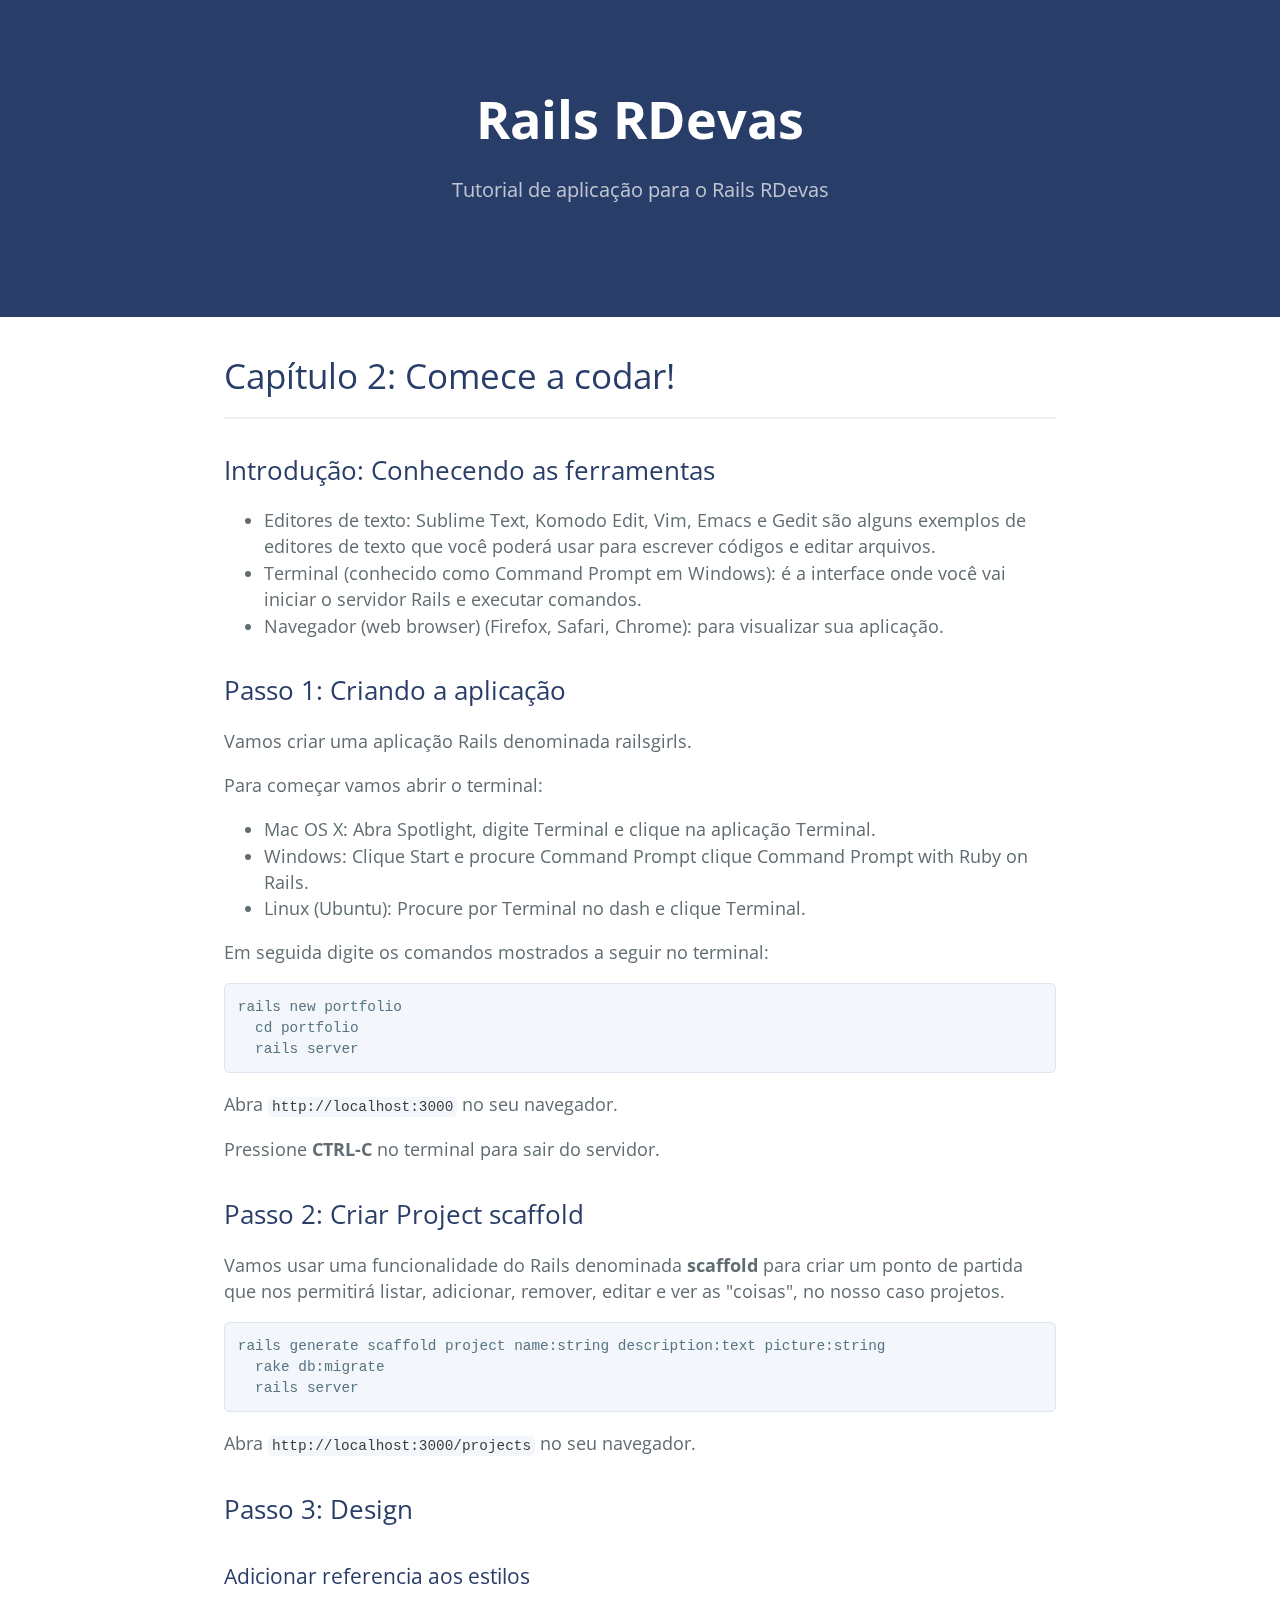
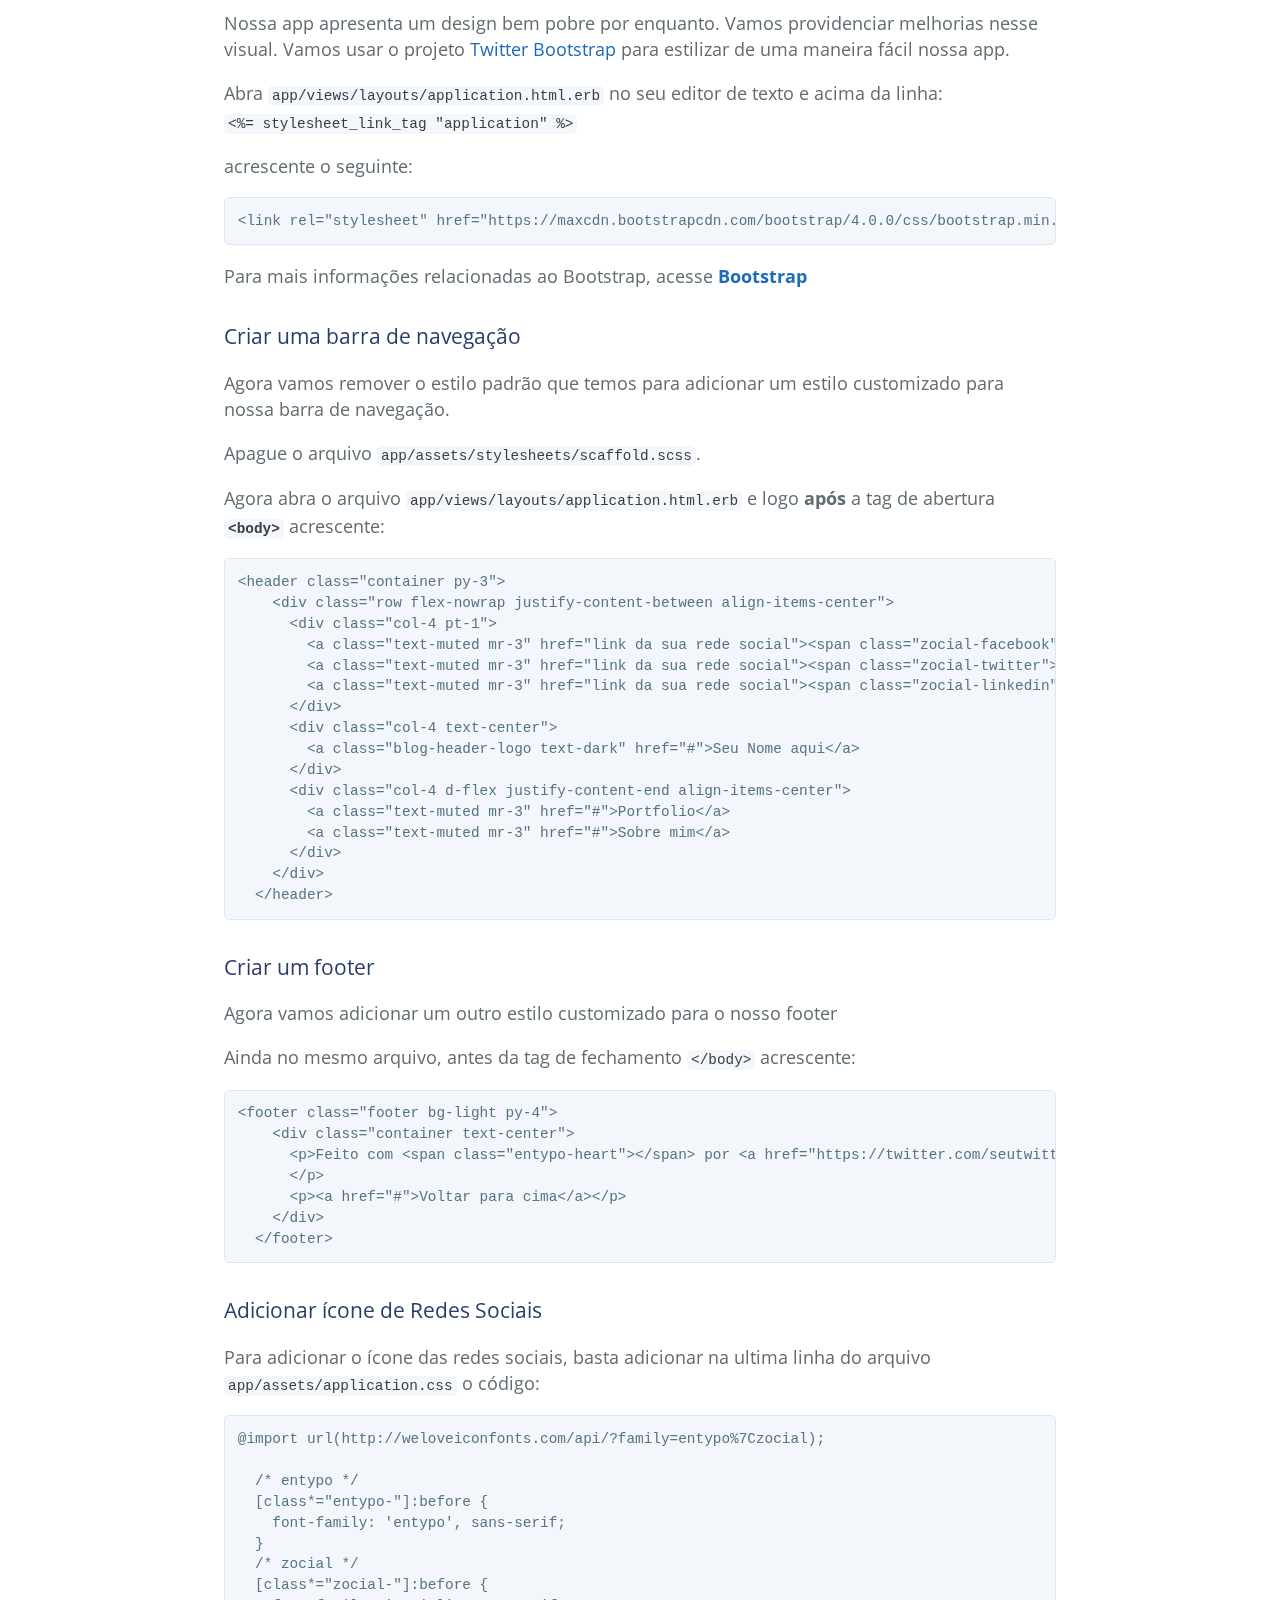
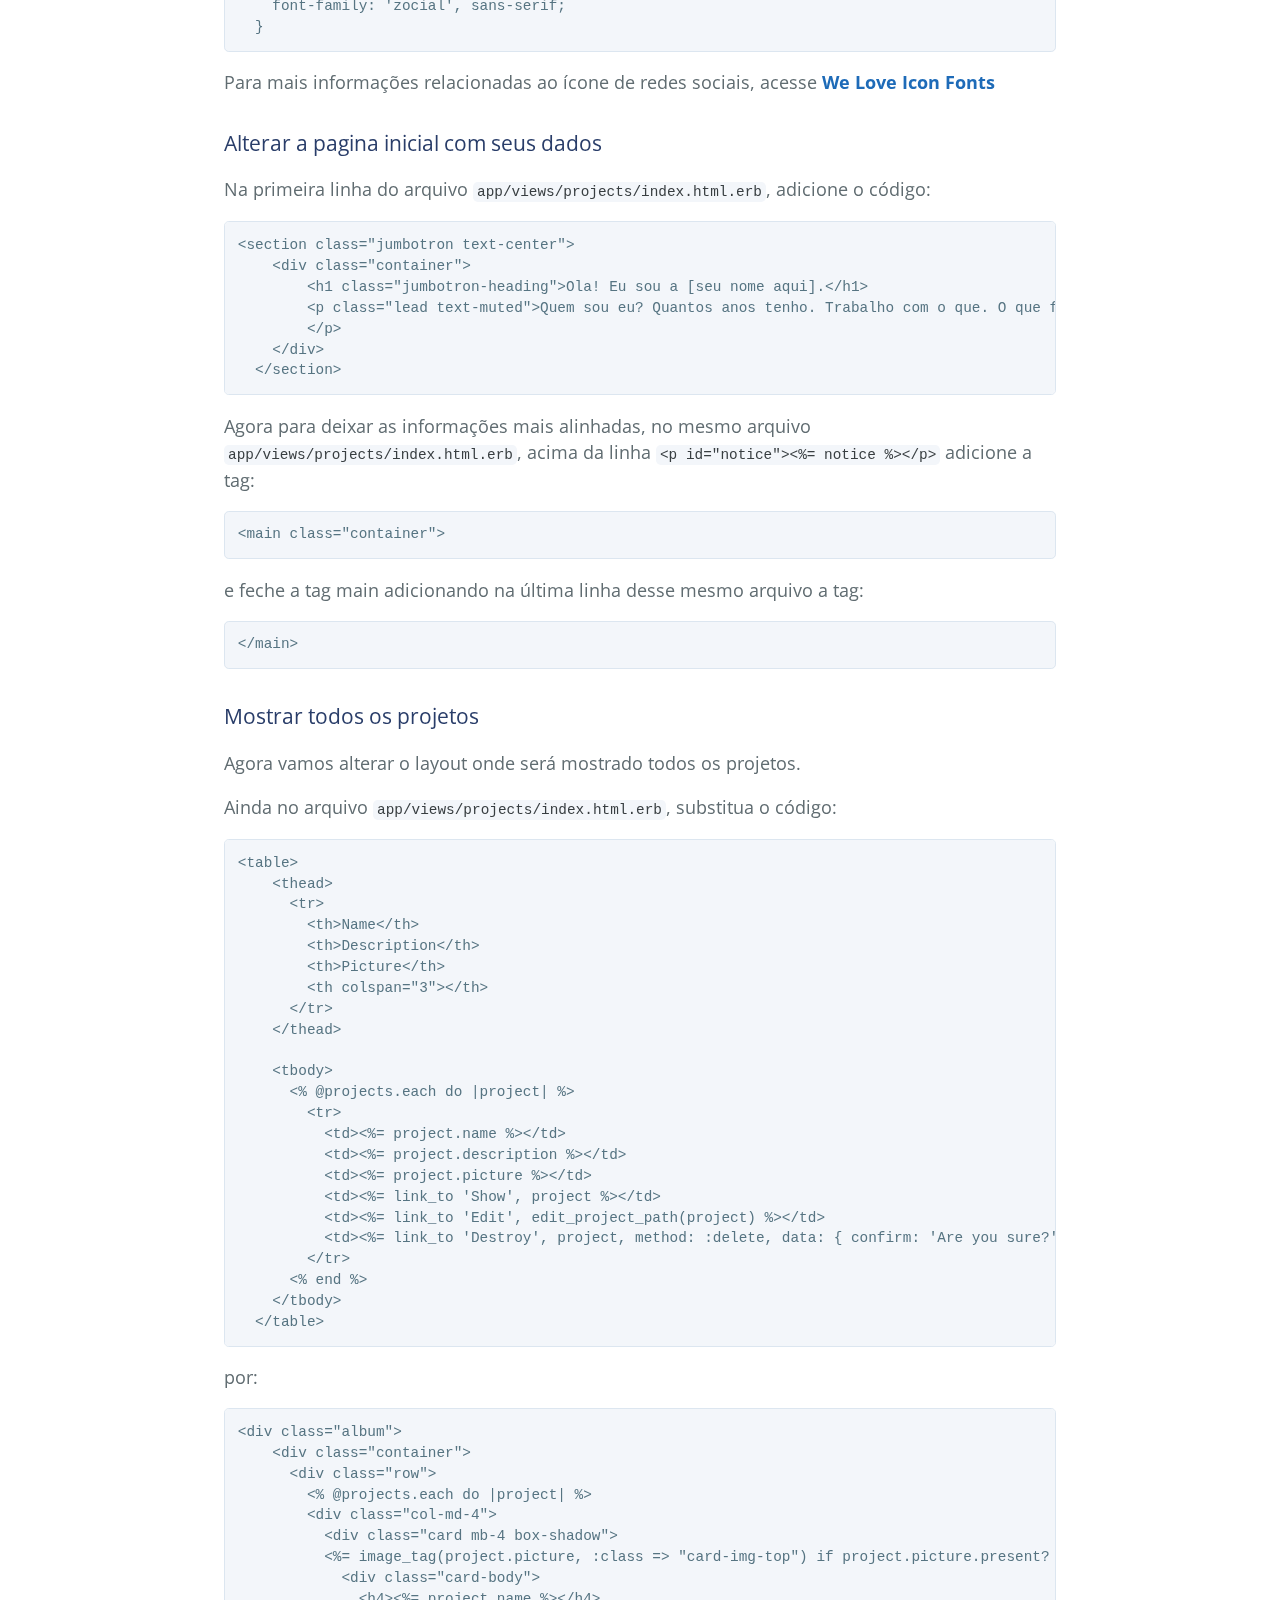
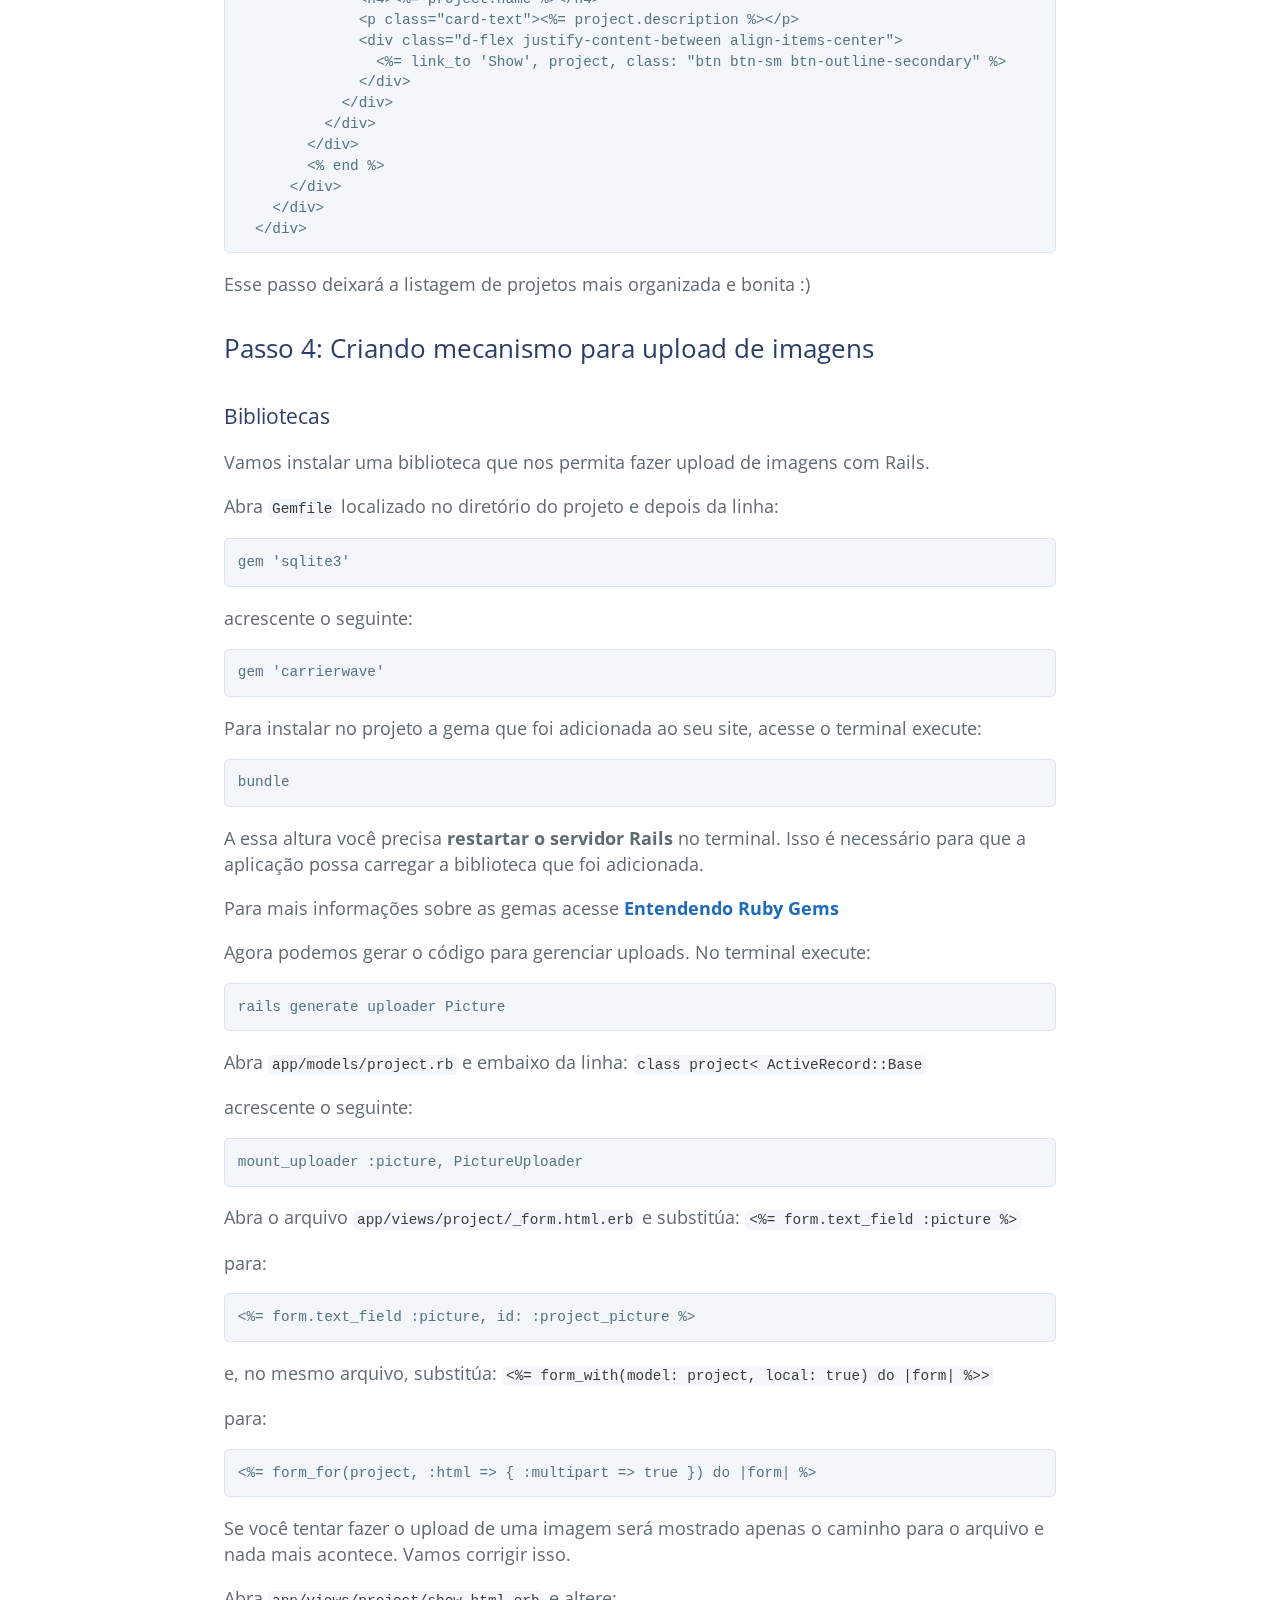
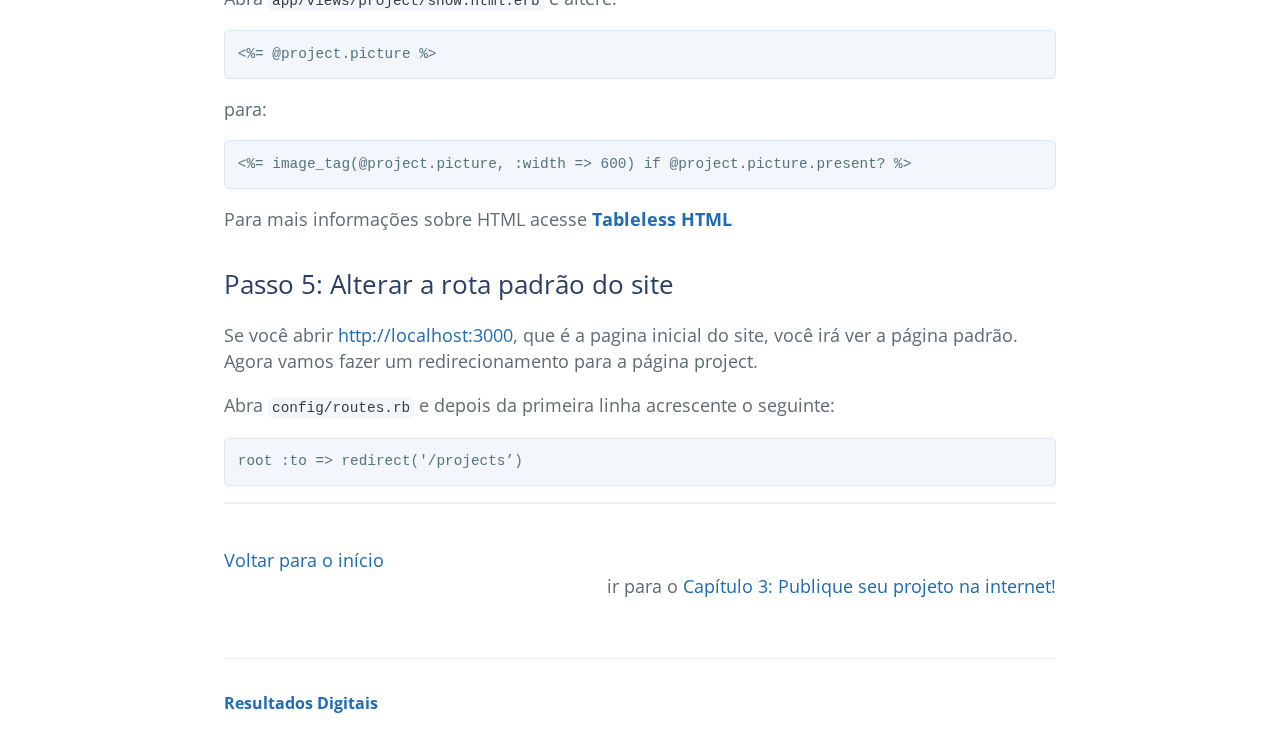
==== application.html @ bf31f8fc "Add go to initial page and links to next steps" ====
<!DOCTYPE html>
<html lang="en-us">
  <head>
    <meta charset="UTF-8">
    <title>Rails RDevas</title>
    <meta name="viewport" content="width=device-width, initial-scale=1">
    <link rel="stylesheet" type="text/css" href="stylesheets/normalize.css" media="screen">
    <link href='https://fonts.googleapis.com/css?family=Open+Sans:400,700' rel='stylesheet' type='text/css'>
    <link rel="stylesheet" type="text/css" href="stylesheets/stylesheet.css" media="screen">
    <link rel="stylesheet" type="text/css" href="stylesheets/github-light.css" media="screen">
  </head>
  <body>
    <section class="page-header">
      <h1 class="project-name">Rails RDevas</h1>
      <h2 class="project-tagline">Tutorial de aplicação para o Rails RDevas</h2>
    </section>

    <section class="main-content">
      <h1>
        <a id="desenvolva-a-sua-primeira-aplicação-rails" class="anchor" href="#desenvolva-a-sua-primeira-aplica%C3%A7%C3%A3o-rails" aria-hidden="true">
          <span aria-hidden="true" class="octicon octicon-link"></span>
        </a>Capítulo 2: Comece a codar!
      </h1>

      <hr>

      <h2>
        <a id="introdução-conhecendo-as-ferramentas" class="anchor" href="#introdu%C3%A7%C3%A3o-conhecendo-as-ferramentas" aria-hidden="true"><span aria-hidden="true" class="octicon octicon-link"></span></a>Introdução: Conhecendo as ferramentas
      </h2>

      <ul>
        <li>Editores de texto: Sublime Text, Komodo Edit, Vim, Emacs e Gedit são alguns exemplos de editores de texto que você poderá usar para escrever códigos e editar arquivos.</li>
        <li>Terminal (conhecido como Command Prompt em Windows): é a interface onde você vai iniciar o servidor Rails e executar comandos.</li>
        <li>Navegador (web browser) (Firefox, Safari, Chrome): para visualizar sua aplicação.</li>
      </ul>

      <h2>
        <a id="passo-1-criando-a-aplicação" class="anchor" href="#passo-1-criando-a-aplica%C3%A7%C3%A3o" aria-hidden="true"><span aria-hidden="true" class="octicon octicon-link"></span></a>Passo 1: Criando a aplicação
      </h2>

      <p>Vamos criar uma aplicação Rails denominada railsgirls.</p>

      <p>Para começar vamos abrir o terminal:</p>

      <ul>
        <li>Mac OS X: Abra Spotlight, digite Terminal e clique na aplicação Terminal.</li>
        <li>Windows: Clique Start e procure Command Prompt clique Command Prompt with Ruby on Rails.</li>
        <li>Linux (Ubuntu): Procure por Terminal no dash e clique Terminal.</li>
      </ul>

      <p>Em seguida digite os comandos mostrados a seguir no terminal:</p>

      <pre><code>rails new portfolio
  cd portfolio
  rails server</code></pre>

      <p>Abra <code>http://localhost:3000</code> no seu navegador.</p>

      <p>Pressione <strong>CTRL-C</strong> no terminal para sair do servidor.</p>

      <h2>
        <a id="passo-2-criar-project-scaffold" class="anchor" href="#passo-2-criar-project-scaffold" aria-hidden="true"><span aria-hidden="true" class="octicon octicon-link"></span></a>Passo 2: Criar Project scaffold
      </h2>

      <p>
        Vamos usar uma funcionalidade do Rails denominada <strong>scaffold</strong> para criar um ponto
        de partida que nos permitirá listar, adicionar, remover, editar e ver as "coisas", no nosso caso projetos.
      </p>

      <pre><code>rails generate scaffold project name:string description:text picture:string
  rake db:migrate
  rails server</code></pre>

      <p>Abra <code>http://localhost:3000/projects</code> no seu navegador.</p>

      <h2>
        <a id="passo-3-design" class="anchor" href="#passo-3-design" aria-hidden="true">
          <span aria-hidden="true" class="octicon octicon-link"></span>
        </a>Passo 3: Design
      </h2>
      <h3>Adicionar referencia aos estilos</h3>

      <p>Nossa app apresenta um design bem pobre por enquanto.
        Vamos providenciar melhorias nesse visual.
        Vamos usar o projeto <a href="http://getbootstrap.com/">Twitter Bootstrap</a>
        para estilizar de uma maneira fácil nossa app.
      </p>

      <p>
        Abra <code>app/views/layouts/application.html.erb</code> no seu editor de texto e acima da linha:<br>
        <code>&lt;%= stylesheet_link_tag "application" %&gt;</code>
      </p>

      <p>acrescente o seguinte:</p>
      <pre><code>&lt;link rel="stylesheet" href="https://maxcdn.bootstrapcdn.com/bootstrap/4.0.0/css/bootstrap.min.css" integrity="sha384-Gn5384xqQ1aoWXA+058RXPxPg6fy4IWvTNh0E263XmFcJlSAwiGgFAW/dAiS6JXm" crossorigin="anonymous"&gt;</code></pre>
      <p>Para mais informações relacionadas ao Bootstrap, acesse <strong><a href="https://getbootstrap.com/">Bootstrap</a></strong></p>

      <h3>Criar uma barra de navegação</h3>
      <p>Agora vamos remover o estilo padrão que temos para adicionar um estilo customizado para nossa barra de navegação.</p>
      <p>Apague o arquivo <code>app/assets/stylesheets/scaffold.scss</code>.</p>

      <p>
        Agora abra o arquivo <code>app/views/layouts/application.html.erb</code> e logo <strong>após</strong> a tag de abertura <strong><code>&lt;body&gt;</code></strong> acrescente:
      </p>

      <pre><code>&lt;header class="container py-3"&gt;
    &lt;div class="row flex-nowrap justify-content-between align-items-center"&gt;
      &lt;div class="col-4 pt-1"&gt;
        &lt;a class="text-muted mr-3" href="link da sua rede social"&gt;&lt;span class="zocial-facebook"&gt;&lt;/span&gt;&lt;/a&gt;
        &lt;a class="text-muted mr-3" href="link da sua rede social"&gt;&lt;span class="zocial-twitter"&gt;&lt;/span&gt;&lt;/a&gt;
        &lt;a class="text-muted mr-3" href="link da sua rede social"&gt;&lt;span class="zocial-linkedin"&gt;&lt;/span&gt;&lt;/a&gt;
      &lt;/div&gt;
      &lt;div class="col-4 text-center"&gt;
        &lt;a class="blog-header-logo text-dark" href="#"&gt;Seu Nome aqui&lt;/a&gt;
      &lt;/div&gt;
      &lt;div class="col-4 d-flex justify-content-end align-items-center"&gt;
        &lt;a class="text-muted mr-3" href="#"&gt;Portfolio&lt;/a&gt;
        &lt;a class="text-muted mr-3" href="#"&gt;Sobre mim&lt;/a&gt;
      &lt;/div&gt;
    &lt;/div&gt;
  &lt;/header&gt;</code></pre>

      <h3>Criar um footer</h3>
      <p>Agora vamos adicionar um outro estilo customizado para o nosso footer</p>
      <p>Ainda no mesmo arquivo, antes da tag de fechamento <code>&lt;/body&gt;</code> acrescente:</p>

      <pre><code>&lt;footer class="footer bg-light py-4"&gt;
    &lt;div class="container text-center"&gt;
      &lt;p&gt;Feito com &lt;span class="entypo-heart"&gt;&lt;/span&gt; por &lt;a href="https://twitter.com/seutwitteraqui"&gt;Seu nome aqui&lt;/a&gt;.
      &lt;/p&gt;
      &lt;p&gt;&lt;a href="#"&gt;Voltar para cima&lt;/a&gt;&lt;/p&gt;
    &lt;/div&gt;
  &lt;/footer&gt;</code></pre>

      <h3>Adicionar ícone de Redes Sociais</h3>
      <p>
        Para adicionar o ícone das redes sociais,
        basta adicionar na ultima linha do arquivo <code>app/assets/application.css</code> o código:
      </p>

      <pre><code>@import url(http://weloveiconfonts.com/api/?family=entypo%7Czocial);

  /* entypo */
  [class*="entypo-"]:before {
    font-family: 'entypo', sans-serif;
  }
  /* zocial */
  [class*="zocial-"]:before {
    font-family: 'zocial', sans-serif;
  }</code></pre>

      <p>Para mais informações relacionadas ao ícone de redes sociais, acesse <strong><a href="http://weloveiconfonts.com/">We Love Icon Fonts</a></strong></p>

      <h3>Alterar a pagina inicial com seus dados</h3>
      <p>Na primeira linha do arquivo <code>app/views/projects/index.html.erb</code>, adicione o código:</p>

      <pre><code>&lt;section class="jumbotron text-center"&gt;
    &lt;div class="container"&gt;
        &lt;h1 class="jumbotron-heading"&gt;Ola! Eu sou a [seu nome aqui].&lt;/h1&gt;
        &lt;p class="lead text-muted"&gt;Quem sou eu? Quantos anos tenho. Trabalho com o que. O que faço. Quais são os meus hobbies.
        &lt;/p&gt;
    &lt;/div&gt;
  &lt;/section&gt;</code></pre>

      <p>
        Agora para deixar as informações mais alinhadas, no mesmo arquivo <code>app/views/projects/index.html.erb</code>, acima da linha
        <code>&lt;p id="notice"&gt;&lt;%= notice %&gt;&lt;/p&gt;</code> adicione a tag:
      </p>

      <pre><code>&lt;main class="container"&gt;</code></pre>

      <p>e feche a tag main adicionando na última linha desse mesmo arquivo a tag:</p>

      <pre><code>&lt;/main&gt;</code></pre>

      <h3>Mostrar todos os projetos</h3>
      <p>Agora vamos alterar o layout onde será mostrado todos os projetos.</p>
      <p>Ainda no arquivo <code>app/views/projects/index.html.erb</code>, substitua o código:</p>
      <pre><code>&lt;table&gt;
    &lt;thead&gt;
      &lt;tr&gt;
        &lt;th&gt;Name&lt;/th&gt;
        &lt;th&gt;Description&lt;/th&gt;
        &lt;th&gt;Picture&lt;/th&gt;
        &lt;th colspan="3"&gt;&lt;/th&gt;
      &lt;/tr&gt;
    &lt;/thead&gt;

    &lt;tbody&gt;
      &lt;% @projects.each do |project| %&gt;
        &lt;tr&gt;
          &lt;td&gt;&lt;%= project.name %&gt;&lt;/td&gt;
          &lt;td&gt;&lt;%= project.description %&gt;&lt;/td&gt;
          &lt;td&gt;&lt;%= project.picture %&gt;&lt;/td&gt;
          &lt;td&gt;&lt;%= link_to 'Show', project %&gt;&lt;/td&gt;
          &lt;td&gt;&lt;%= link_to 'Edit', edit_project_path(project) %&gt;&lt;/td&gt;
          &lt;td&gt;&lt;%= link_to 'Destroy', project, method: :delete, data: { confirm: 'Are you sure?' } %&gt;&lt;/td&gt;
        &lt;/tr&gt;
      &lt;% end %&gt;
    &lt;/tbody&gt;
  &lt;/table&gt;</code></pre>

      <p>por:</p>
      <pre><code>&lt;div class="album"&gt;
    &lt;div class="container"&gt;
      &lt;div class="row"&gt;
        &lt;% @projects.each do |project| %&gt;
        &lt;div class="col-md-4"&gt;
          &lt;div class="card mb-4 box-shadow"&gt;
          &lt;%= image_tag(project.picture, :class =&gt; "card-img-top") if project.picture.present? %&gt;
            &lt;div class="card-body"&gt;
              &lt;h4&gt;&lt;%= project.name %&gt;&lt;/h4&gt;
              &lt;p class="card-text"&gt;&lt;%= project.description %&gt;&lt;/p&gt;
              &lt;div class="d-flex justify-content-between align-items-center"&gt;
                &lt;%= link_to 'Show', project, class: "btn btn-sm btn-outline-secondary" %&gt;
              &lt;/div&gt;
            &lt;/div&gt;
          &lt;/div&gt;
        &lt;/div&gt;
        &lt;% end %&gt;
      &lt;/div&gt;
    &lt;/div&gt;
  &lt;/div&gt;</code></pre>
      <p>
        Esse passo deixará a listagem de projetos mais organizada e bonita :)
      </p>

      <h2 id='step_4_adding_picture_uploads'>
        Passo 4: Criando mecanismo para upload de imagens
      </h2>
      <h3>Bibliotecas</h3>
      <p>
        Vamos instalar uma biblioteca que nos permita fazer upload de imagens com Rails.
      </p>
      <p>
        Abra <code>Gemfile</code> localizado no diretório do projeto e depois da linha:
      </p>

      <pre><code>gem &#39;sqlite3&#39;</code></pre>

      <p>acrescente o seguinte:</p>
      <pre><code>gem &#39;carrierwave&#39;</code></pre>

      <p>Para instalar no projeto a gema que foi adicionada ao seu site, acesse o terminal execute:</p>
      <pre><code>bundle</code></pre>


      <p>A essa altura você precisa <strong>restartar o servidor Rails</strong> no terminal. Isso é necessário para que a aplicação possa carregar a biblioteca que foi adicionada.</p>

      <p>
        Para mais informações sobre as gemas acesse <strong><a href="http://www.akitaonrails.com/2009/2/2/entendendo-rubygems">Entendendo Ruby Gems</a></strong>
      </p>

      <p>Agora podemos gerar o código para gerenciar uploads. No terminal execute:</p>
      <pre><code>rails generate uploader Picture</code></pre>

      <p>Abra <code>app/models/project.rb</code> e embaixo da linha:
        <code>class project&lt; ActiveRecord::Base</code>
      </p>

      <p>acrescente o seguinte:</p>

      <pre><code>mount_uploader :picture, PictureUploader</code></pre>

      <p>Abra o arquivo <code>app/views/project/_form.html.erb</code> e substitúa: <code>&lt;%= form.text_field :picture %&gt;</code>
      </p>

      <p>para:</p>
      <pre><code>&lt;%= form.text_field :picture, id: :project_picture %&gt;</code></pre>

      <p>e, no mesmo arquivo, substitúa: <code>&lt;%= form_with(model: project, local: true) do |form| %&gt;></code></pre>
      </p>

      <p>para:</p>
      <pre><code>&lt;%= form_for(project, :html => { :multipart => true }) do |form| %&gt;</code></pre>

      <p>Se você tentar fazer o upload de uma imagem será mostrado  apenas o caminho para o arquivo e nada mais acontece. Vamos corrigir isso.</p>

      <p>Abra <code>app/views/project/show.html.erb</code> e altere:</p>
      <pre><code>&lt;%= @project.picture %&gt;</code></pre>

      <p>para:</p>
      <pre><code>&lt;%= image_tag(@project.picture, :width =&gt; 600) if @project.picture.present? %&gt;</code></pre>

      <p>Para mais informações sobre HTML acesse <strong><a href="http://tableless.github.io/iniciantes/manual/html/">Tableless HTML</a></strong></p>

      <h2 id='step_5_finetune_the_routes'>Passo 5: Alterar a rota padrão do site</h2>

      <p>Se você abrir <a href="http://localhost:3000">http://localhost:3000</a>, que é a pagina inicial do site, você irá ver a página padrão. Agora vamos fazer um redirecionamento para a página project.</p>

      <p>Abra <code>config/routes.rb</code> e depois da primeira linha acrescente o seguinte:</p>
      <pre><code>root :to =&gt; redirect('/projects’)</code></pre>

      <hr>
      <br>
      <div><a href="index.html">Voltar para o início</a></div>
      <div class="navigation">ir para o <a href="publish.html">Capítulo 3: Publique seu projeto na internet!</a></div>
      <br>

      <footer class="site-footer">
        <span class="site-footer-owner"><a href="https://resultadosdigitais.com.br">Resultados Digitais</a></span>
      </footer>

    </section>
  </body>
</html>
---- stylesheets/stylesheet.css ----
* {
  box-sizing: border-box; }

body {
  padding: 0;
  margin: 0;
  font-family: "Open Sans", "Helvetica Neue", Helvetica, Arial, sans-serif;
  font-size: 16px;
  line-height: 1.5;
  color: #606c71; }

a {
  color: #1e6bb8;
  text-decoration: none; }
  a:hover {
    text-decoration: underline; opacity: 0.5}

h1 a, h2 a, h3 a , h4 a {
  color: #293d69;
  text-decoration: underline;
}
.btn {
  display: inline-block;
  margin-bottom: 1rem;
  color: rgba(255, 255, 255, 0.7);
  background-color: rgba(255, 255, 255, 0.08);
  border-color: rgba(255, 255, 255, 0.2);
  border-style: solid;
  border-width: 1px;
  border-radius: 0.3rem;
  transition: color 0.2s, background-color 0.2s, border-color 0.2s; }
  .btn + .btn {
    margin-left: 1rem; }

.btn:hover {
  color: rgba(255, 255, 255, 0.8);
  text-decoration: none;
  background-color: rgba(255, 255, 255, 0.2);
  border-color: rgba(255, 255, 255, 0.3); }

@media screen and (min-width: 64em) {
  .btn {
    padding: 0.75rem 1rem; } }

@media screen and (min-width: 42em) and (max-width: 64em) {
  .btn {
    padding: 0.6rem 0.9rem;
    font-size: 0.9rem; } }

@media screen and (max-width: 42em) {
  .btn {
    display: block;
    width: 100%;
    padding: 0.75rem;
    font-size: 0.9rem; }
    .btn + .btn {
      margin-top: 1rem;
      margin-left: 0; } }

.page-header {
  color: #fff;
  text-align: center;
  background-color: #293d69; }

@media screen and (min-width: 64em) {
  .page-header {
    padding: 5rem 6rem; } }

@media screen and (min-width: 42em) and (max-width: 64em) {
  .page-header {
    padding: 3rem 4rem; } }

@media screen and (max-width: 42em) {
  .page-header {
    padding: 2rem 1rem; } }

.project-name {
  margin-top: 0;
  margin-bottom: 0.1rem; }

@media screen and (min-width: 64em) {
  .project-name {
    font-size: 3.25rem; } }

@media screen and (min-width: 42em) and (max-width: 64em) {
  .project-name {
    font-size: 2.25rem; } }

@media screen and (max-width: 42em) {
  .project-name {
    font-size: 1.75rem; } }

.project-tagline {
  margin-bottom: 2rem;
  font-weight: normal;
  opacity: 0.7; }

.project-tagline a {
  color: white;}

@media screen and (min-width: 64em) {
  .project-tagline {
    font-size: 1.25rem; } }

@media screen and (min-width: 42em) and (max-width: 64em) {
  .project-tagline {
    font-size: 1.15rem; } }

@media screen and (max-width: 42em) {
  .project-tagline {
    font-size: 1rem; } }

.main-content :first-child {
  margin-top: 0; }
.main-content img {
  max-width: 100%; }
.main-content h1, .main-content h2, .main-content h3, .main-content h4, .main-content h5, .main-content h6 {
  margin-top: 2rem;
  margin-bottom: 1rem;
  font-weight: normal;
  color: #293d69
    ; }
.main-content p {
  margin-bottom: 1em; }
.main-content code {
  padding: 2px 4px;
  font-family: Consolas, "Liberation Mono", Menlo, Courier, monospace;
  font-size: 0.9rem;
  color: #383e41;
  background-color: #f3f6fa;
  border-radius: 0.3rem; }
.main-content pre {
  padding: 0.8rem;
  margin-top: 0;
  margin-bottom: 1rem;
  font: 1rem Consolas, "Liberation Mono", Menlo, Courier, monospace;
  color: #567482;
  word-wrap: normal;
  background-color: #f3f6fa;
  border: solid 1px #dce6f0;
  border-radius: 0.3rem; }
  .main-content pre > code {
    padding: 0;
    margin: 0;
    font-size: 0.9rem;
    color: #567482;
    word-break: normal;
    white-space: pre;
    background: transparent;
    border: 0; }
.main-content .highlight {
  margin-bottom: 1rem; }
  .main-content .highlight pre {
    margin-bottom: 0;
    word-break: normal; }
.main-content .highlight pre, .main-content pre {
  padding: 0.8rem;
  overflow: auto;
  font-size: 0.9rem;
  line-height: 1.45;
  border-radius: 0.3rem; }
.main-content pre code, .main-content pre tt {
  display: inline;
  max-width: initial;
  padding: 0;
  margin: 0;
  overflow: initial;
  line-height: inherit;
  word-wrap: normal;
  background-color: transparent;
  border: 0; }
  .main-content pre code:before, .main-content pre code:after, .main-content pre tt:before, .main-content pre tt:after {
    content: normal; }
.main-content ul, .main-content ol {
  margin-top: 0; }
.main-content blockquote {
  padding: 0 1rem;
  margin-left: 0;
  color: #819198;
  border-left: 0.3rem solid #dce6f0; }
  .main-content blockquote > :first-child {
    margin-top: 0; }
  .main-content blockquote > :last-child {
    margin-bottom: 0; }
.main-content table {
  display: block;
  width: 100%;
  overflow: auto;
  word-break: normal;
  word-break: keep-all; }
  .main-content table th {
    font-weight: bold; }
  .main-content table th, .main-content table td {
    padding: 0.5rem 1rem;
    border: 1px solid #e9ebec; }
.main-content dl {
  padding: 0; }
  .main-content dl dt {
    padding: 0;
    margin-top: 1rem;
    font-size: 1rem;
    font-weight: bold; }
  .main-content dl dd {
    padding: 0;
    margin-bottom: 1rem; margin-left: 0; }
.main-content hr {
  height: 2px;
  padding: 0;
  margin: 1rem 0;
  background-color: #eff0f1;
  border: 0; }

@media screen and (min-width: 64em) {
  .main-content {
    max-width: 64rem;
    padding: 2rem 6rem;
    margin: 0 auto;
    font-size: 1.1rem; } }

@media screen and (min-width: 42em) and (max-width: 64em) {
  .main-content {
    padding: 2rem 4rem;
    font-size: 1.1rem; } }

@media screen and (max-width: 42em) {
  .main-content {
    padding: 2rem 1rem;
    font-size: 1rem; } }

.site-footer {
  padding-top: 2rem;
  margin-top: 2rem;
  border-top: solid 1px #eff0f1; }

.site-footer-owner {
  display: block;
  font-weight: bold; }

.site-footer-credits {
  color: #819198; }

@media screen and (min-width: 64em) {
  .site-footer {
    font-size: 1rem; } }

@media screen and (min-width: 42em) and (max-width: 64em) {
  .site-footer {
    font-size: 1rem; } }

@media screen and (max-width: 42em) {
  .site-footer {
    font-size: 0.9rem; } }


.navigation {
  text-align: right;
}
---- stylesheets/github-light.css ----
/*
The MIT License (MIT)

Copyright (c) 2016 GitHub, Inc.

Permission is hereby granted, free of charge, to any person obtaining a copy
of this software and associated documentation files (the "Software"), to deal
in the Software without restriction, including without limitation the rights
to use, copy, modify, merge, publish, distribute, sublicense, and/or sell
copies of the Software, and to permit persons to whom the Software is
furnished to do so, subject to the following conditions:

The above copyright notice and this permission notice shall be included in all
copies or substantial portions of the Software.

THE SOFTWARE IS PROVIDED "AS IS", WITHOUT WARRANTY OF ANY KIND, EXPRESS OR
IMPLIED, INCLUDING BUT NOT LIMITED TO THE WARRANTIES OF MERCHANTABILITY,
FITNESS FOR A PARTICULAR PURPOSE AND NONINFRINGEMENT. IN NO EVENT SHALL THE
AUTHORS OR COPYRIGHT HOLDERS BE LIABLE FOR ANY CLAIM, DAMAGES OR OTHER
LIABILITY, WHETHER IN AN ACTION OF CONTRACT, TORT OR OTHERWISE, ARISING FROM,
OUT OF OR IN CONNECTION WITH THE SOFTWARE OR THE USE OR OTHER DEALINGS IN THE
SOFTWARE.

*/

.pl-c /* comment */ {
  color: #969896;
}

.pl-c1 /* constant, variable.other.constant, support, meta.property-name, support.constant, support.variable, meta.module-reference, markup.raw, meta.diff.header */,
.pl-s .pl-v /* string variable */ {
  color: #0086b3;
}

.pl-e /* entity */,
.pl-en /* entity.name */ {
  color: #795da3;
}

.pl-smi /* variable.parameter.function, storage.modifier.package, storage.modifier.import, storage.type.java, variable.other */,
.pl-s .pl-s1 /* string source */ {
  color: #333;
}

.pl-ent /* entity.name.tag */ {
  color: #63a35c;
}

.pl-k /* keyword, storage, storage.type */ {
  color: #a71d5d;
}

.pl-s /* string */,
.pl-pds /* punctuation.definition.string, string.regexp.character-class */,
.pl-s .pl-pse .pl-s1 /* string punctuation.section.embedded source */,
.pl-sr /* string.regexp */,
.pl-sr .pl-cce /* string.regexp constant.character.escape */,
.pl-sr .pl-sre /* string.regexp source.ruby.embedded */,
.pl-sr .pl-sra /* string.regexp string.regexp.arbitrary-repitition */ {
  color: #183691;
}

.pl-v /* variable */ {
  color: #ed6a43;
}

.pl-id /* invalid.deprecated */ {
  color: #b52a1d;
}

.pl-ii /* invalid.illegal */ {
  color: #f8f8f8;
  background-color: #b52a1d;
}

.pl-sr .pl-cce /* string.regexp constant.character.escape */ {
  font-weight: bold;
  color: #63a35c;
}

.pl-ml /* markup.list */ {
  color: #693a17;
}

.pl-mh /* markup.heading */,
.pl-mh .pl-en /* markup.heading entity.name */,
.pl-ms /* meta.separator */ {
  font-weight: bold;
  color: #1d3e81;
}

.pl-mq /* markup.quote */ {
  color: #008080;
}

.pl-mi /* markup.italic */ {
  font-style: italic;
  color: #333;
}

.pl-mb /* markup.bold */ {
  font-weight: bold;
  color: #333;
}

.pl-md /* markup.deleted, meta.diff.header.from-file */ {
  color: #bd2c00;
  background-color: #ffecec;
}

.pl-mi1 /* markup.inserted, meta.diff.header.to-file */ {
  color: #55a532;
  background-color: #eaffea;
}

.pl-mdr /* meta.diff.range */ {
  font-weight: bold;
  color: #795da3;
}

.pl-mo /* meta.output */ {
  color: #1d3e81;
}
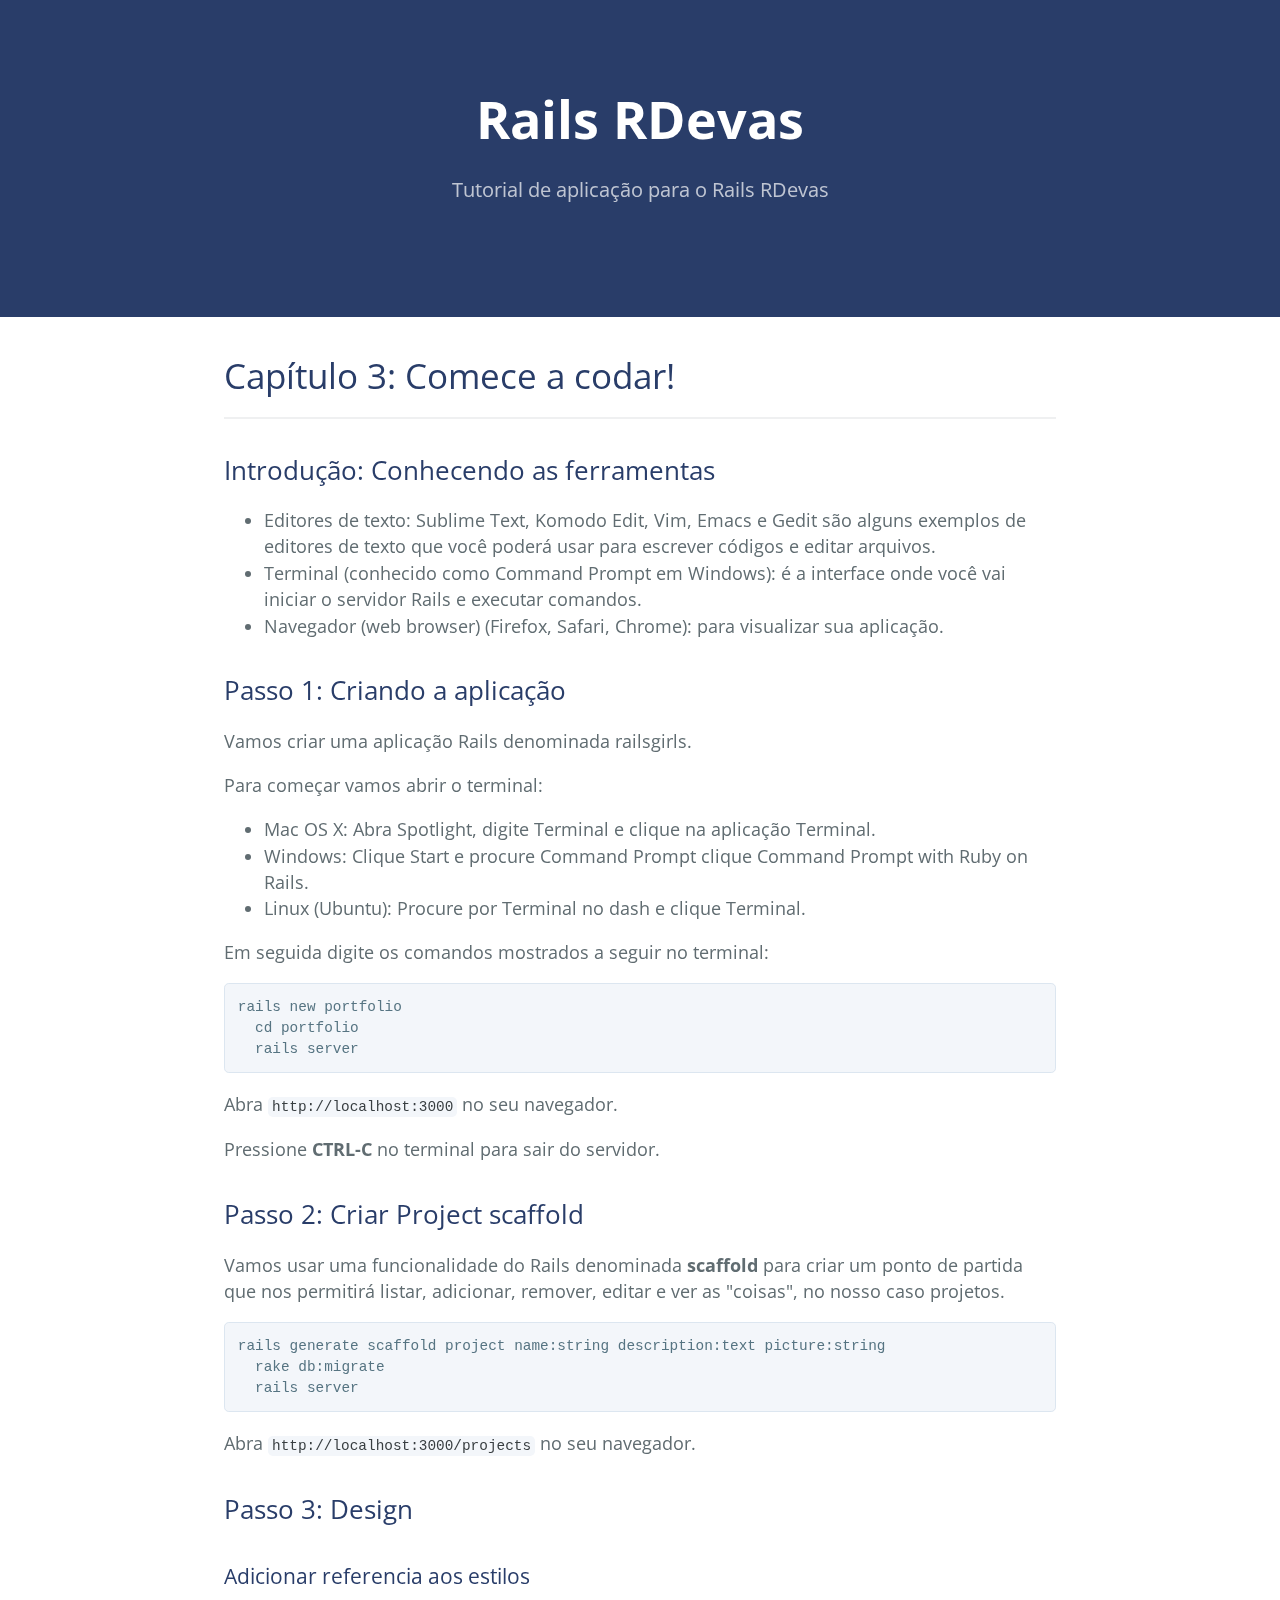
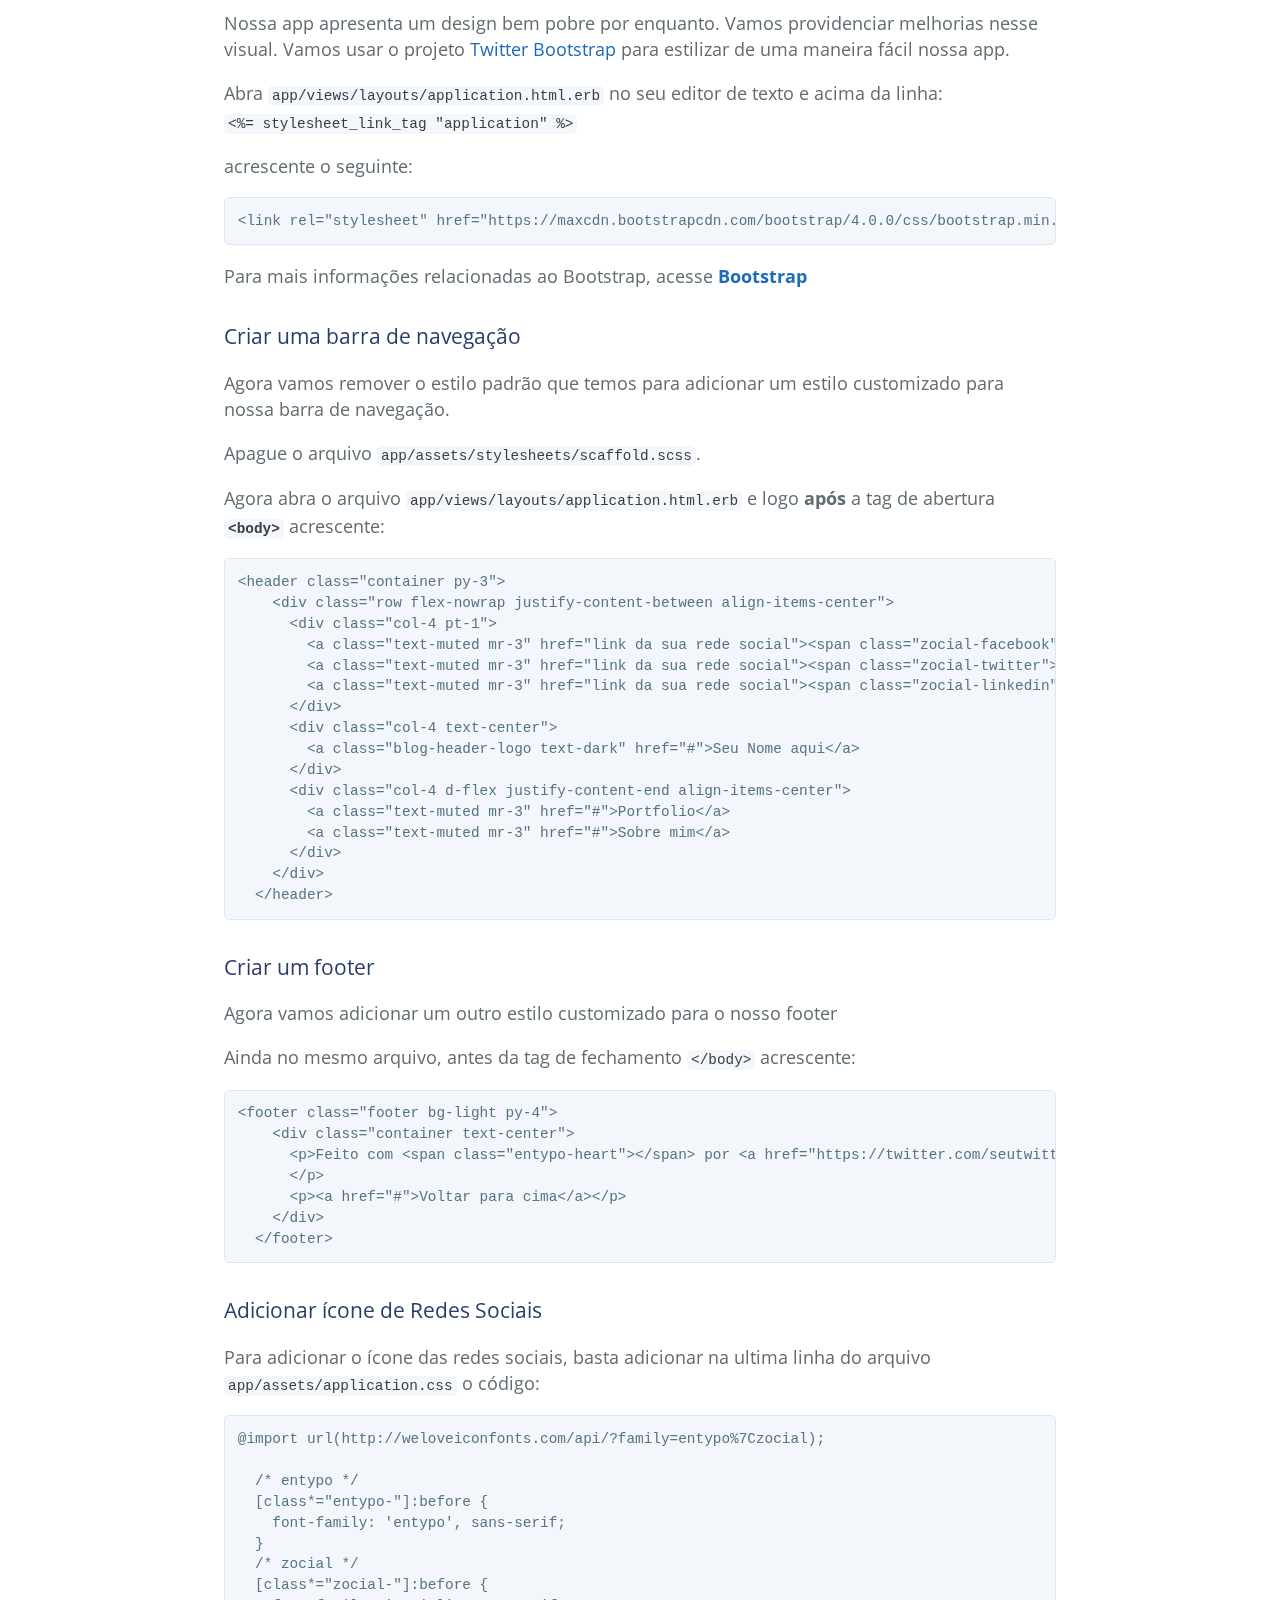
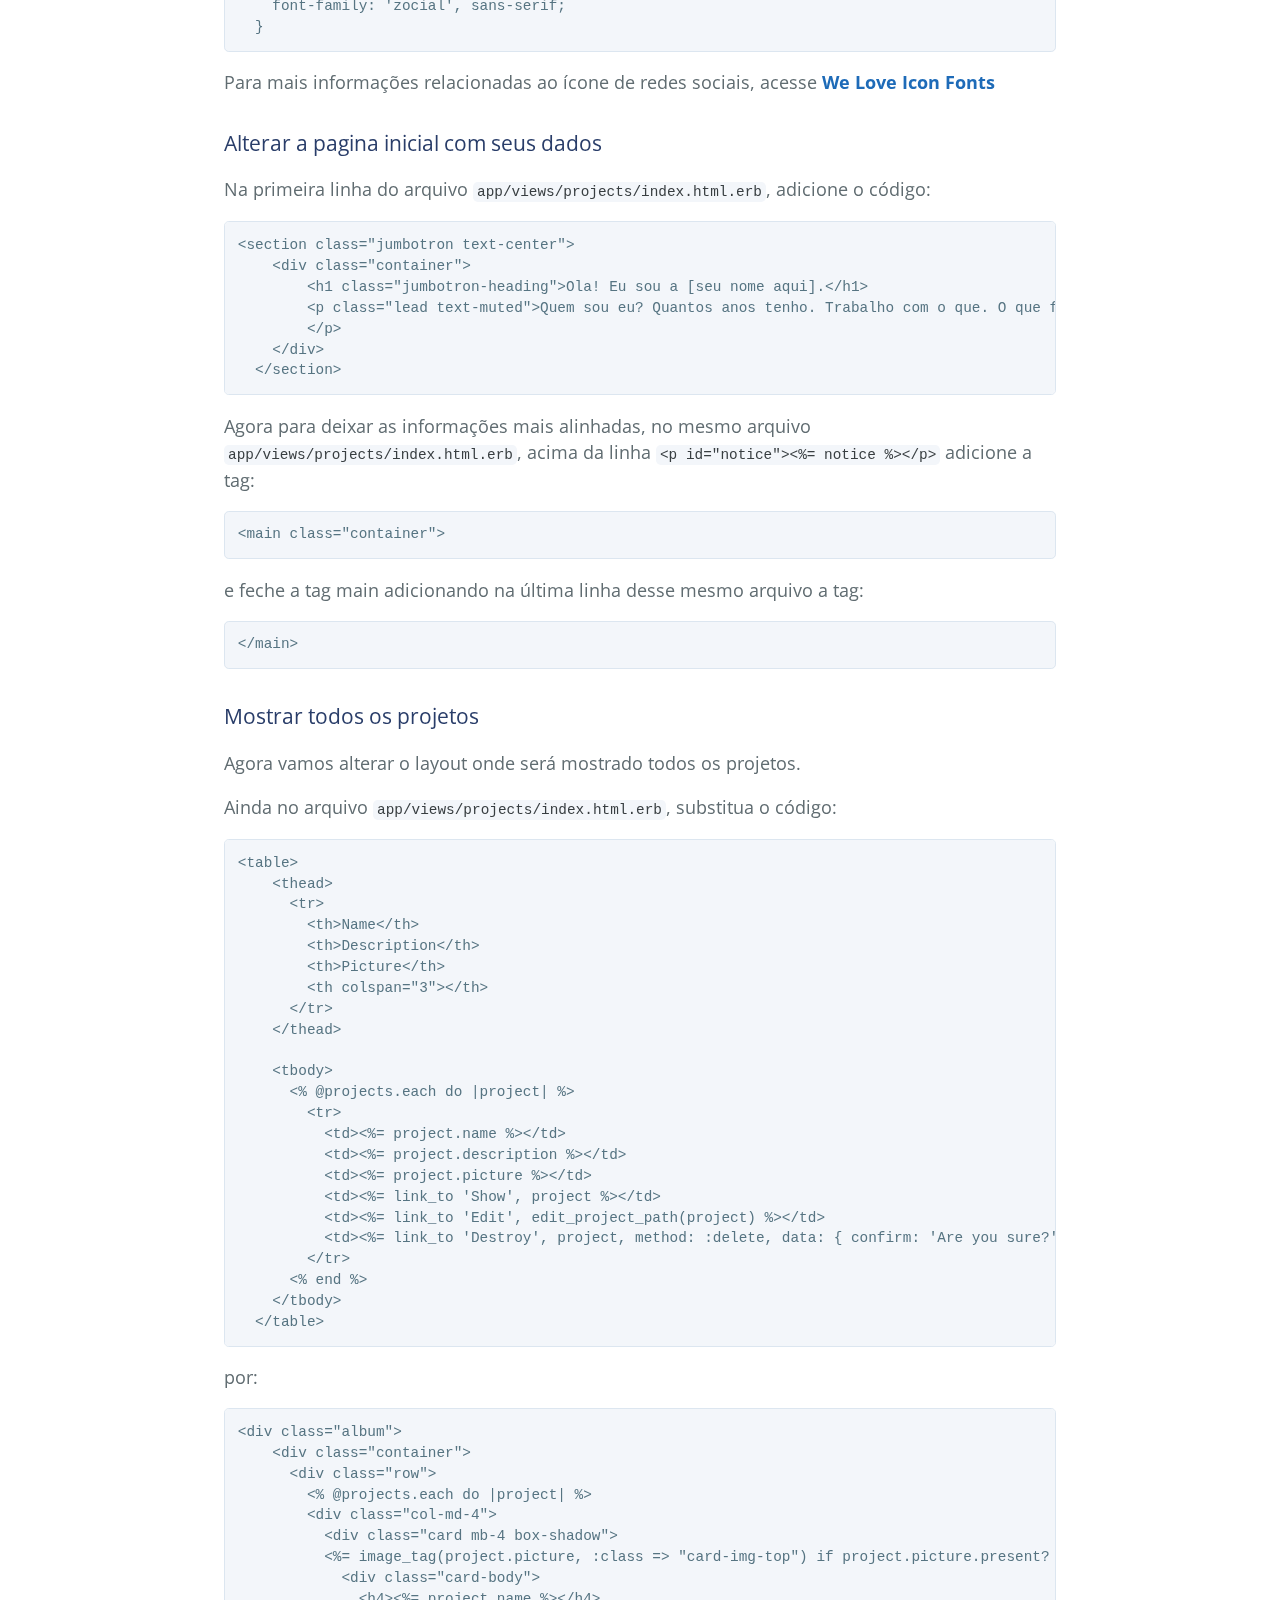
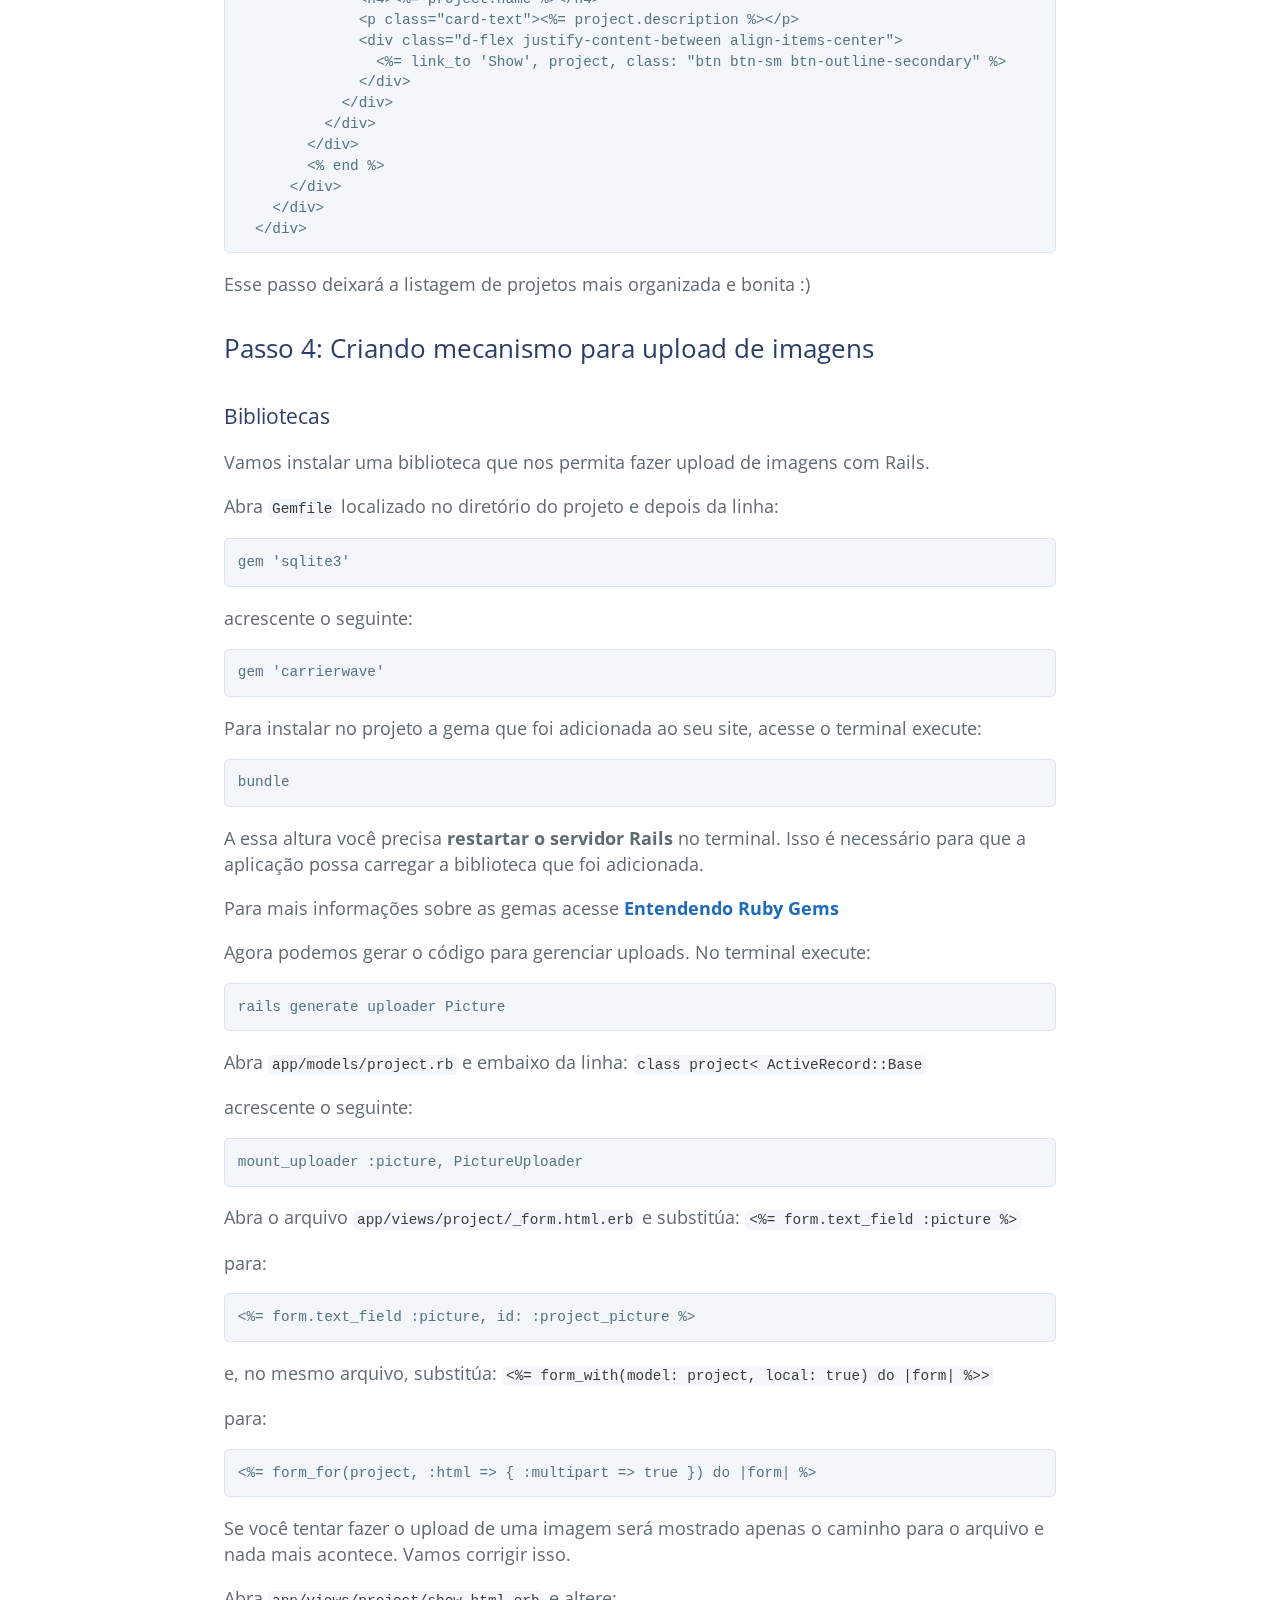
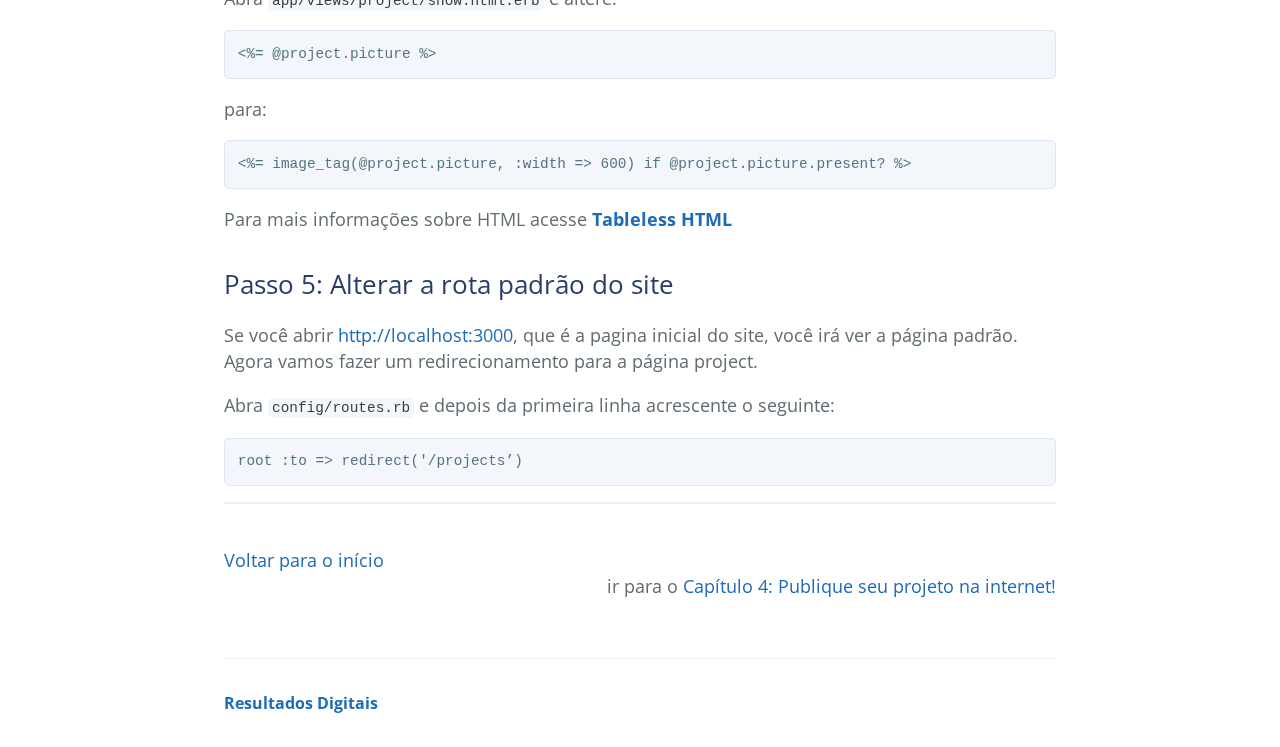
==== commit 5bb7f15a: "add new gitug chapter" ====
--- a/application.html
+++ b/application.html
@@ -19,7 +19,7 @@
       <h1>
         <a id="desenvolva-a-sua-primeira-aplicação-rails" class="anchor" href="#desenvolva-a-sua-primeira-aplica%C3%A7%C3%A3o-rails" aria-hidden="true">
           <span aria-hidden="true" class="octicon octicon-link"></span>
-        </a>Capítulo 2: Comece a codar!
+        </a>Capítulo 3: Comece a codar!
       </h1>
 
       <hr>
@@ -294,7 +294,7 @@
       <hr>
       <br>
       <div><a href="index.html">Voltar para o início</a></div>
-      <div class="navigation">ir para o <a href="publish.html">Capítulo 3: Publique seu projeto na internet!</a></div>
+      <div class="navigation">ir para o <a href="publish.html">Capítulo 4: Publique seu projeto na internet!</a></div>
       <br>
 
       <footer class="site-footer">
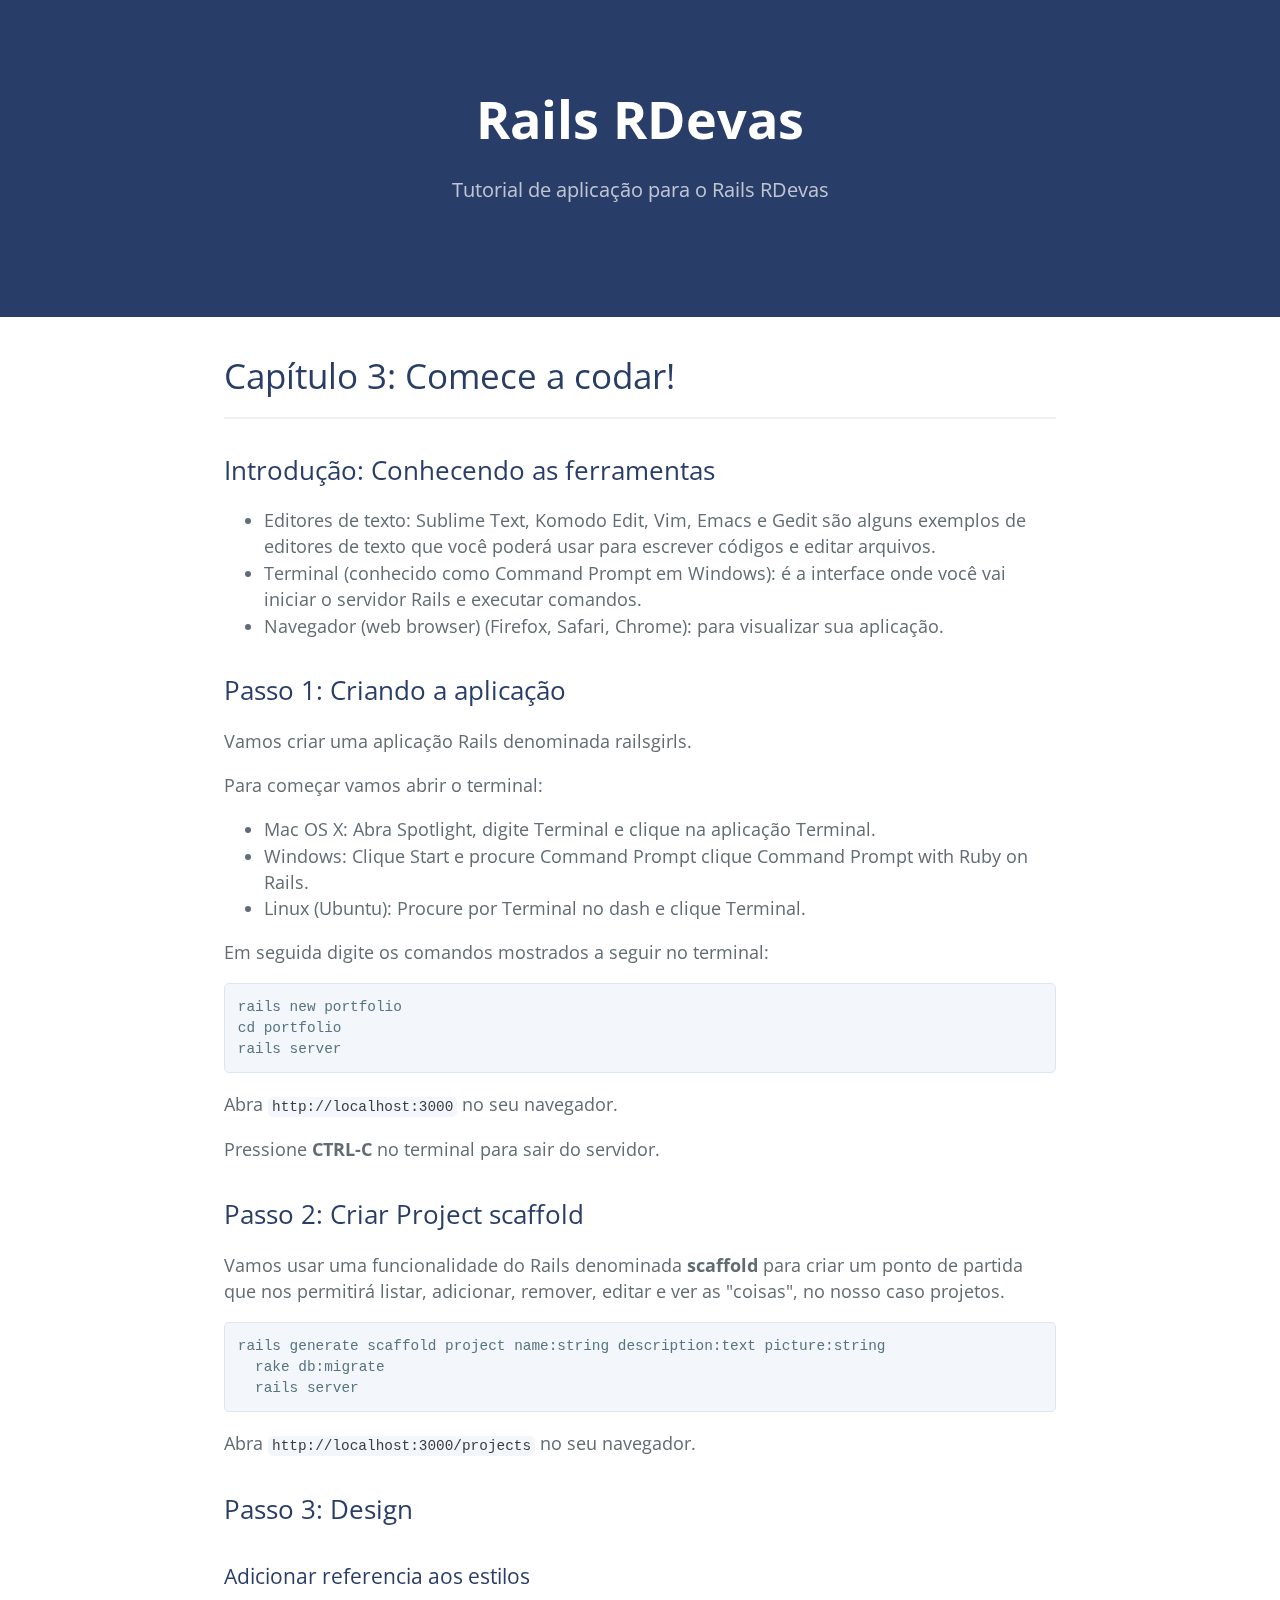
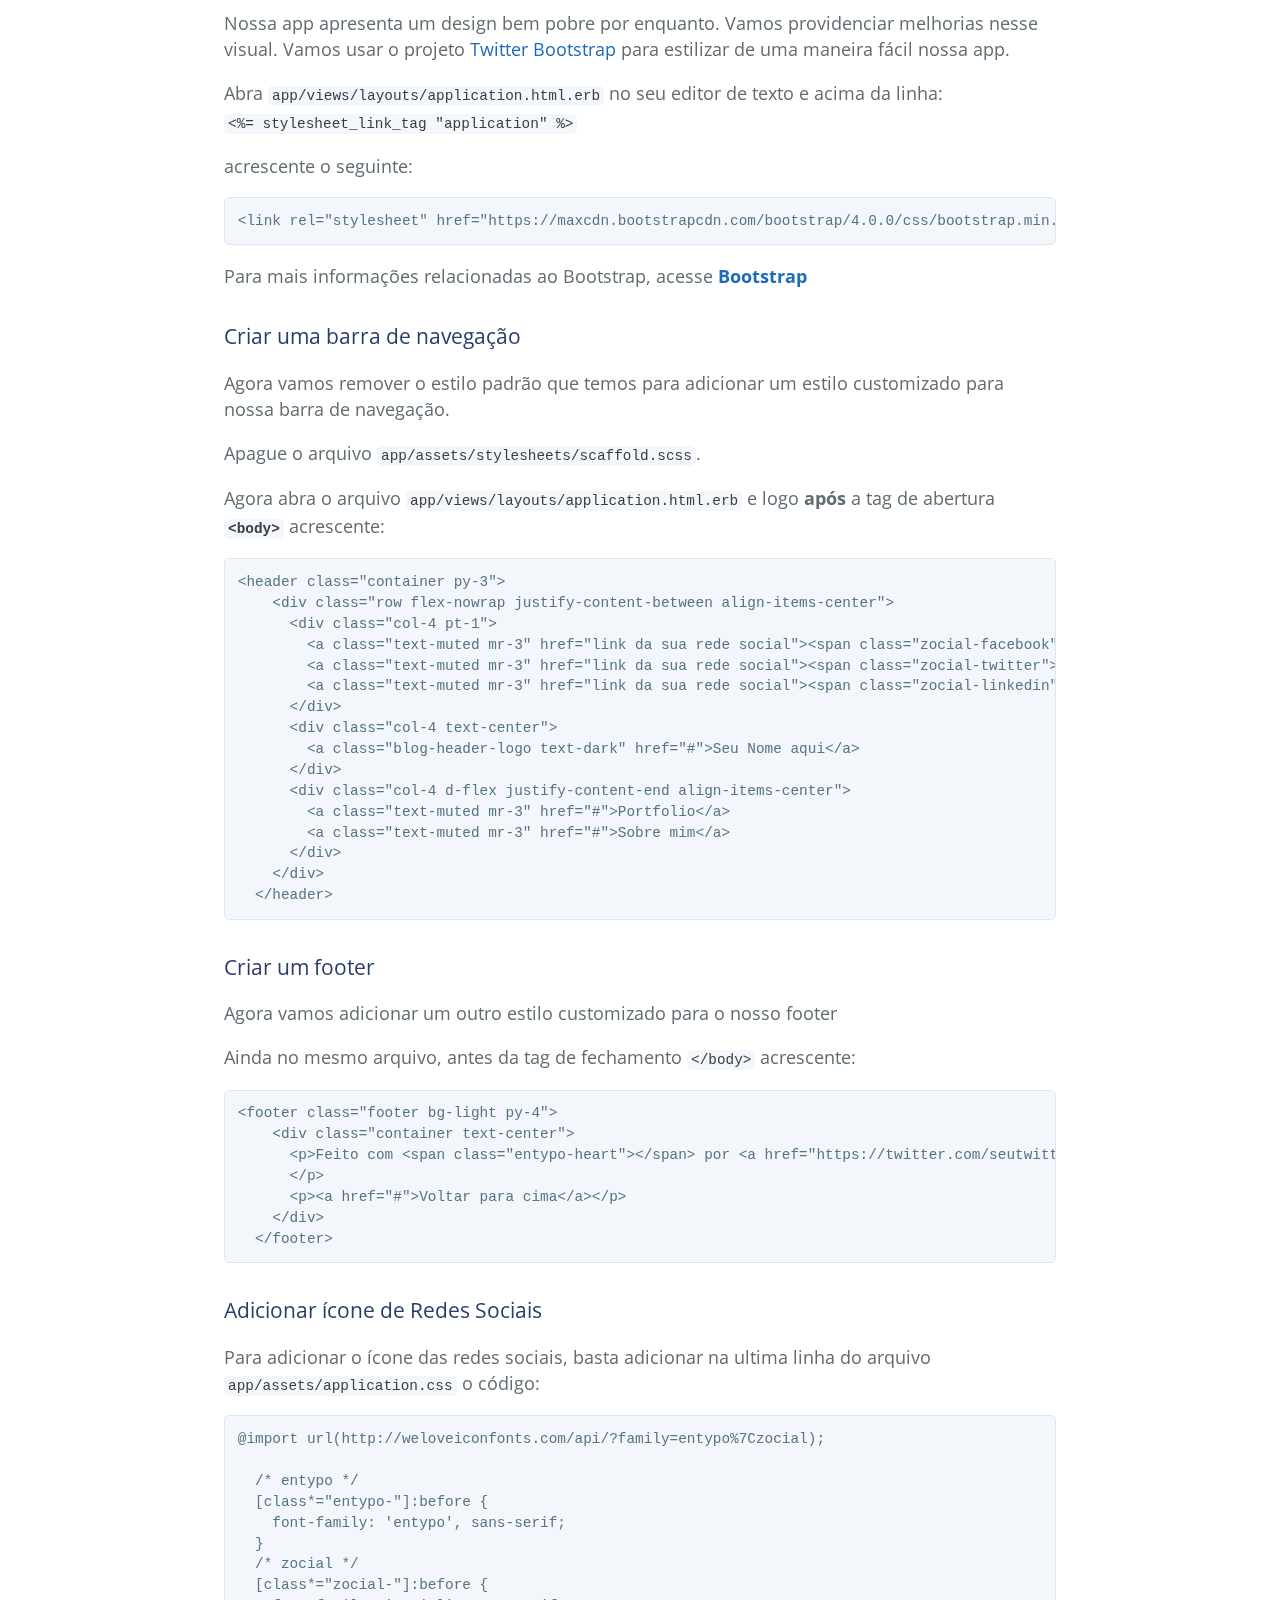
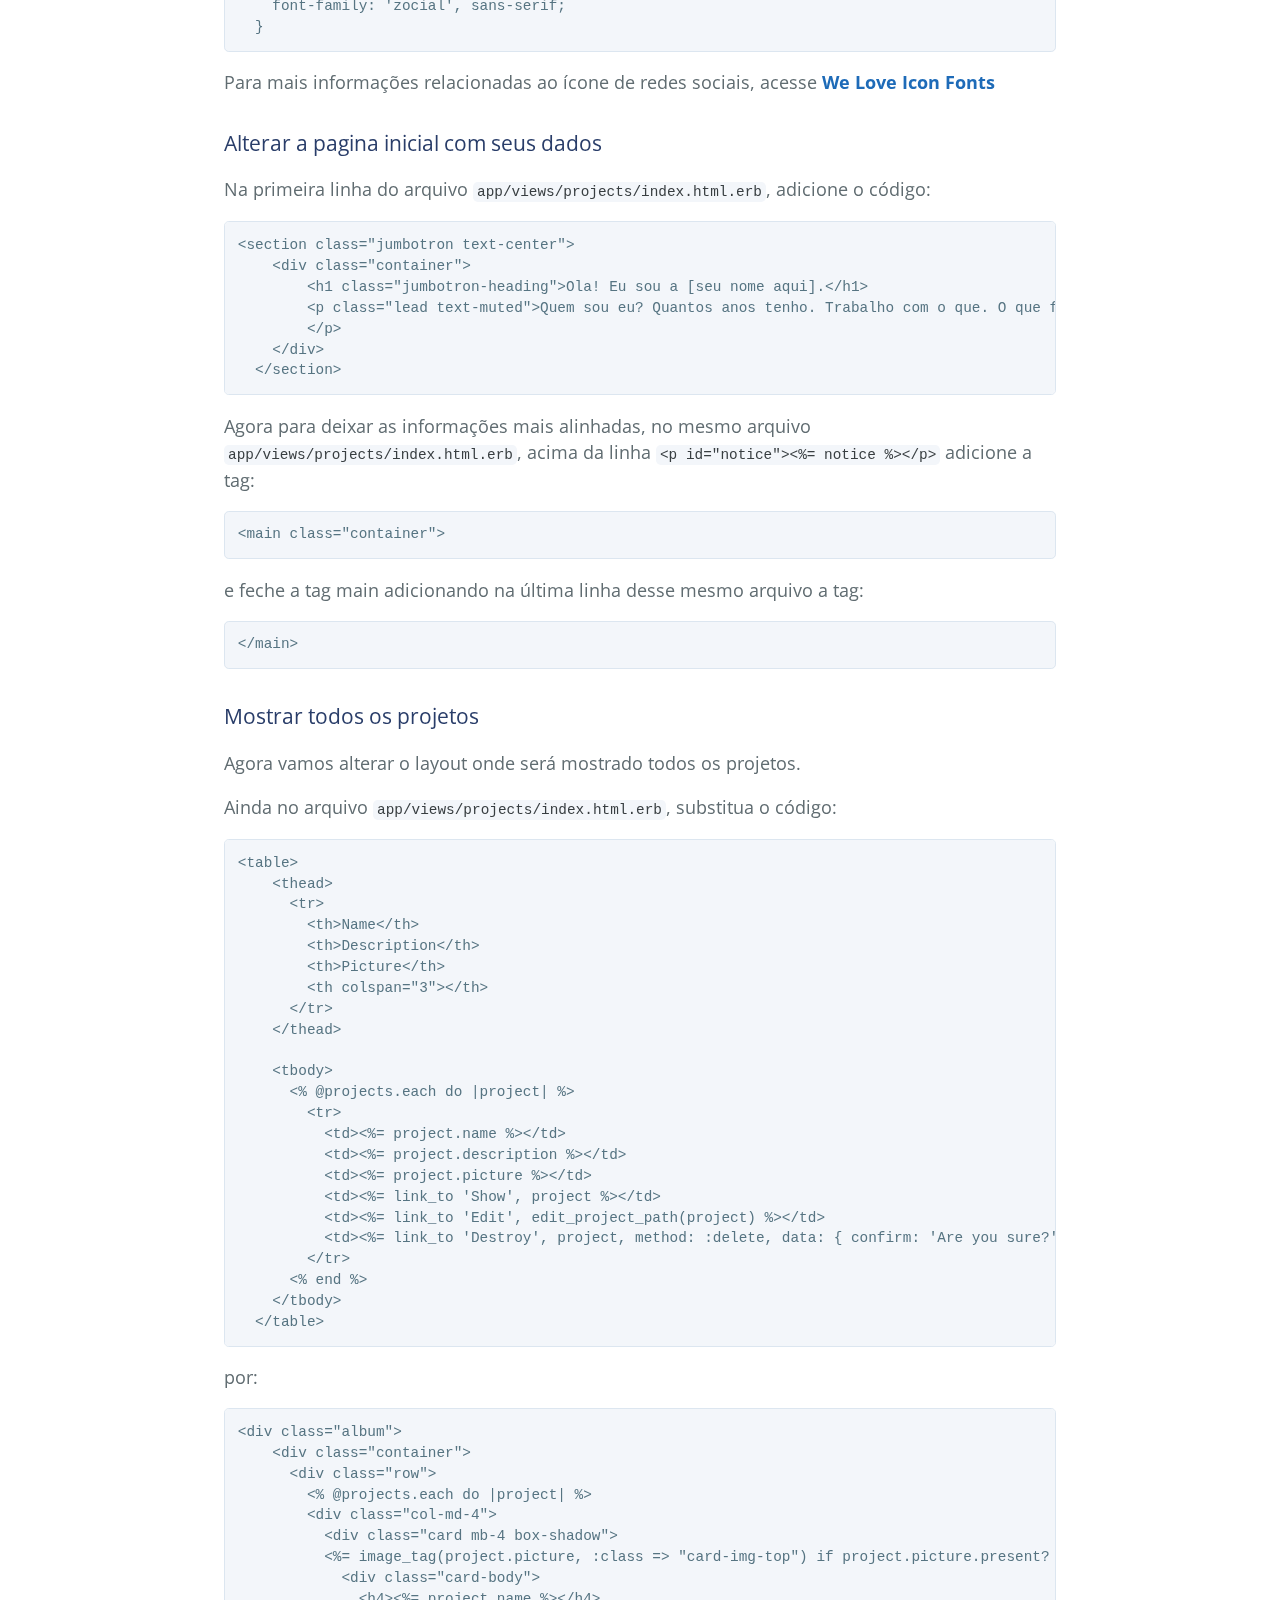
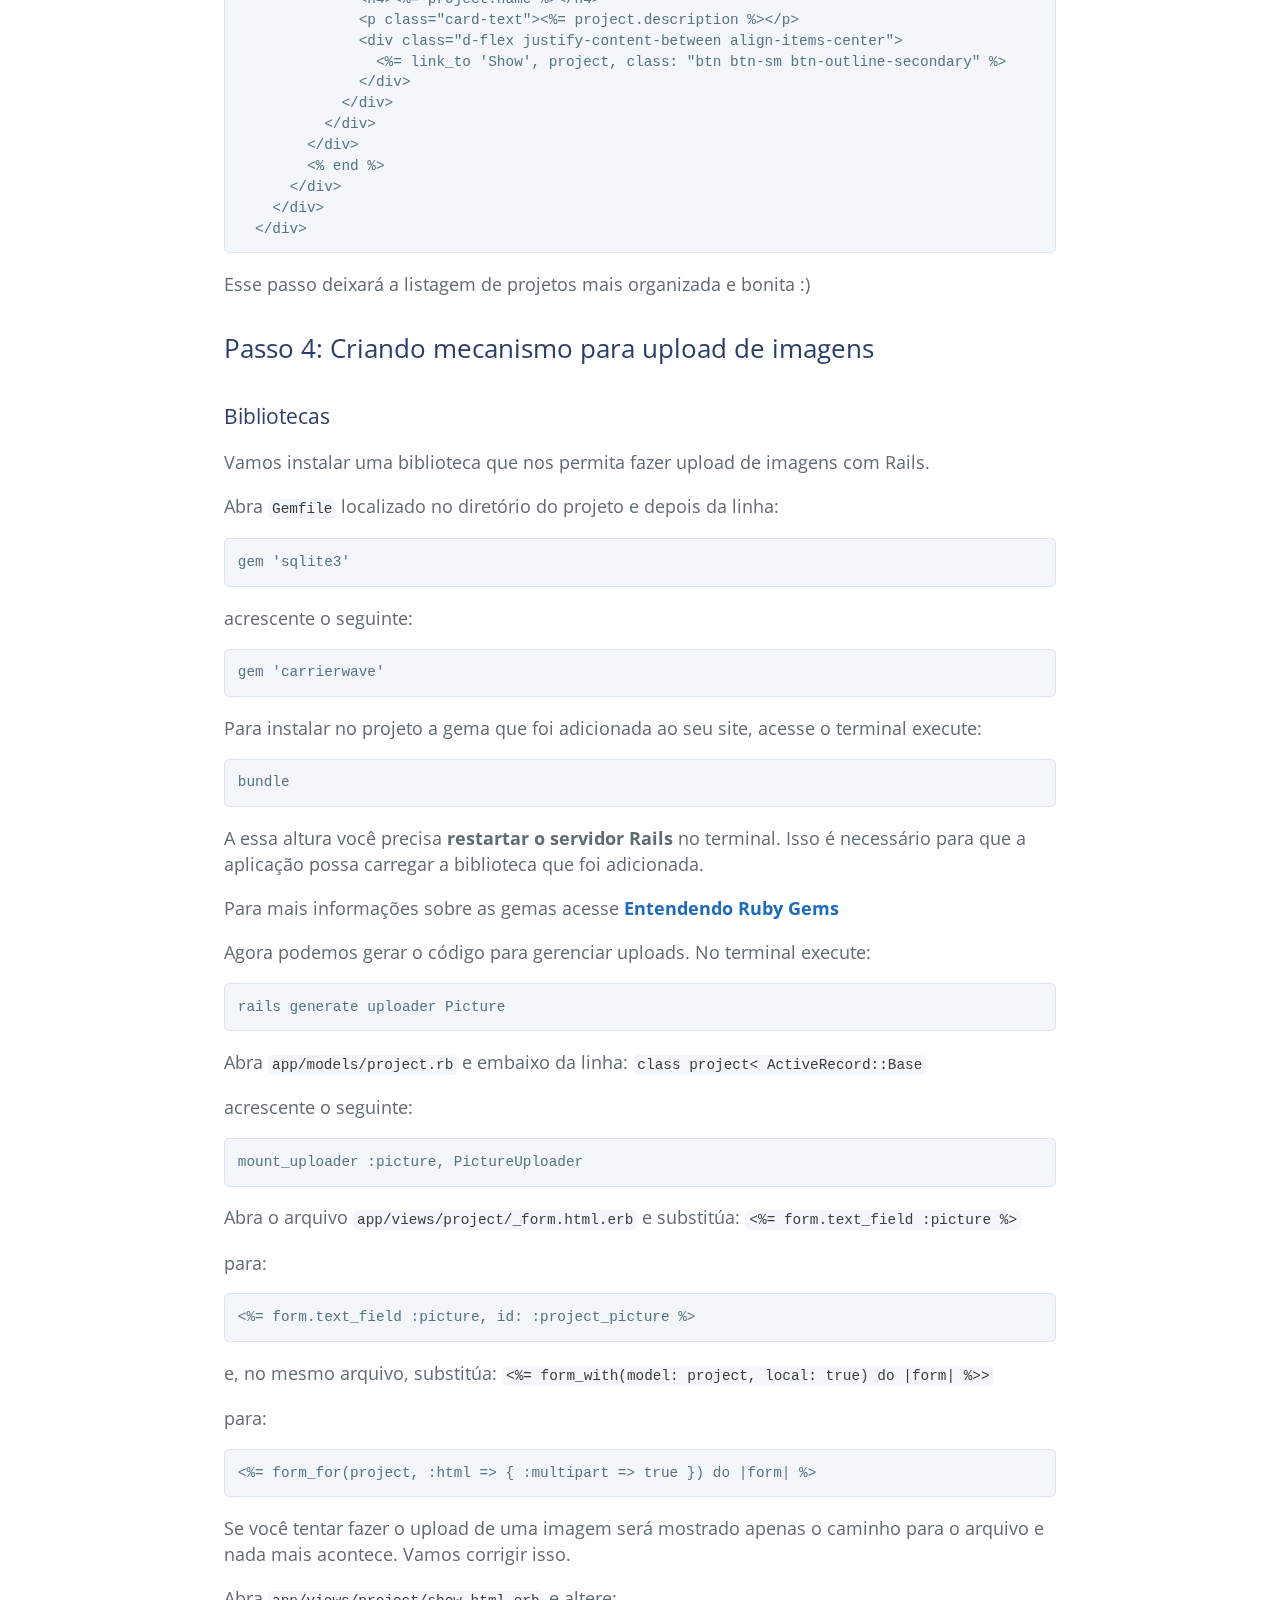
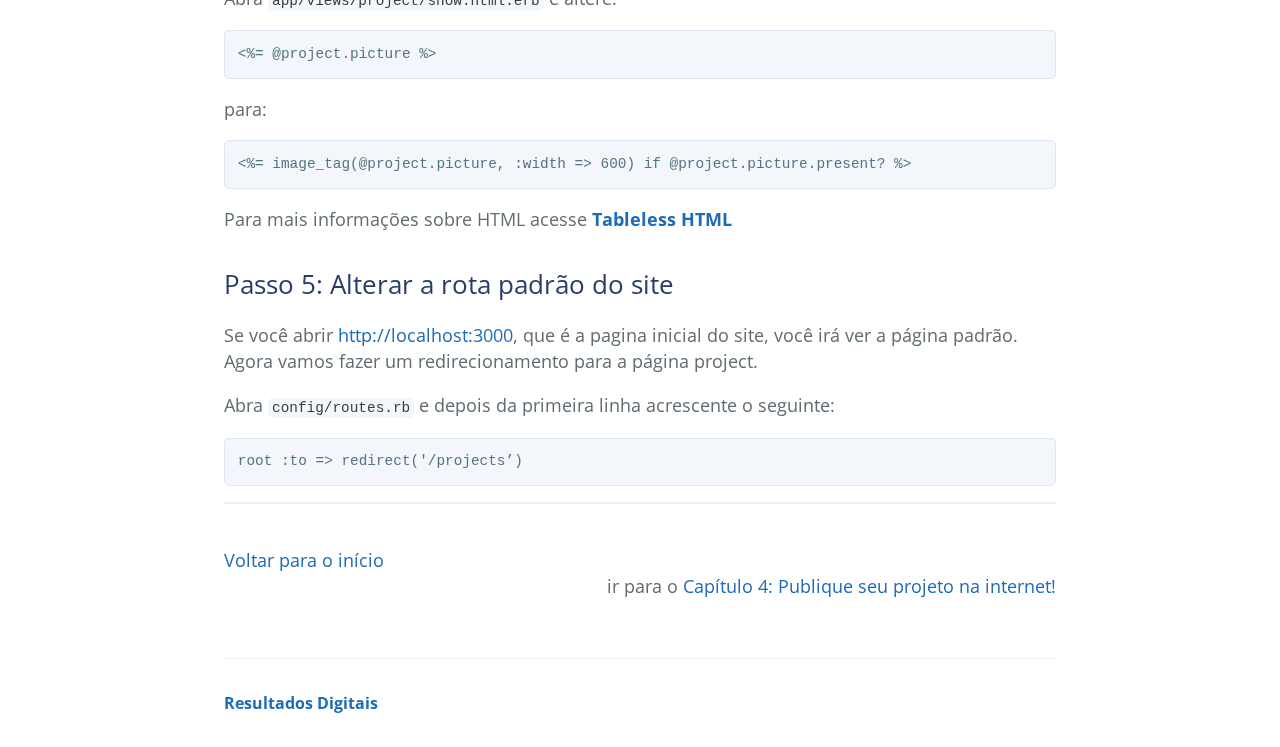
==== commit 84133b59: "Ending the github chapter" ====
--- a/application.html
+++ b/application.html
@@ -51,8 +51,8 @@
       <p>Em seguida digite os comandos mostrados a seguir no terminal:</p>
 
       <pre><code>rails new portfolio
-  cd portfolio
-  rails server</code></pre>
+cd portfolio
+rails server</code></pre>
 
       <p>Abra <code>http://localhost:3000</code> no seu navegador.</p>
 
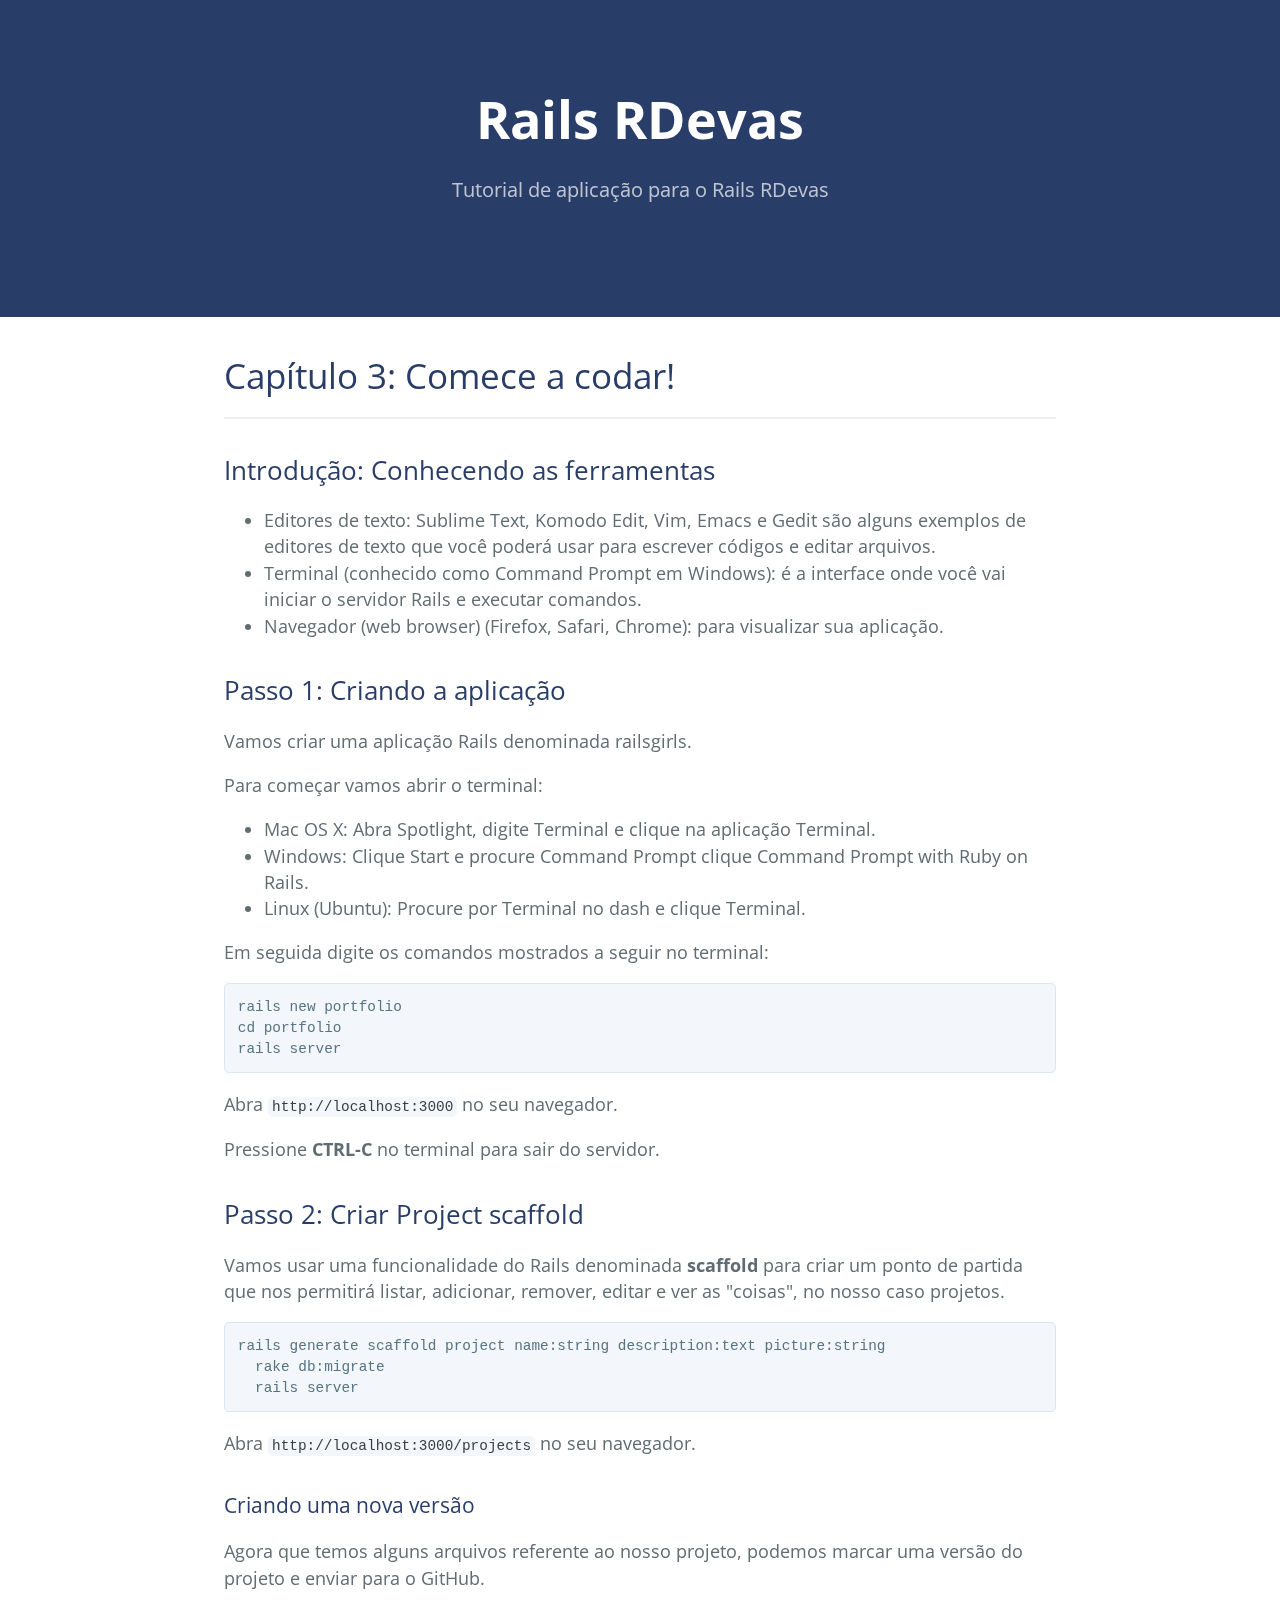
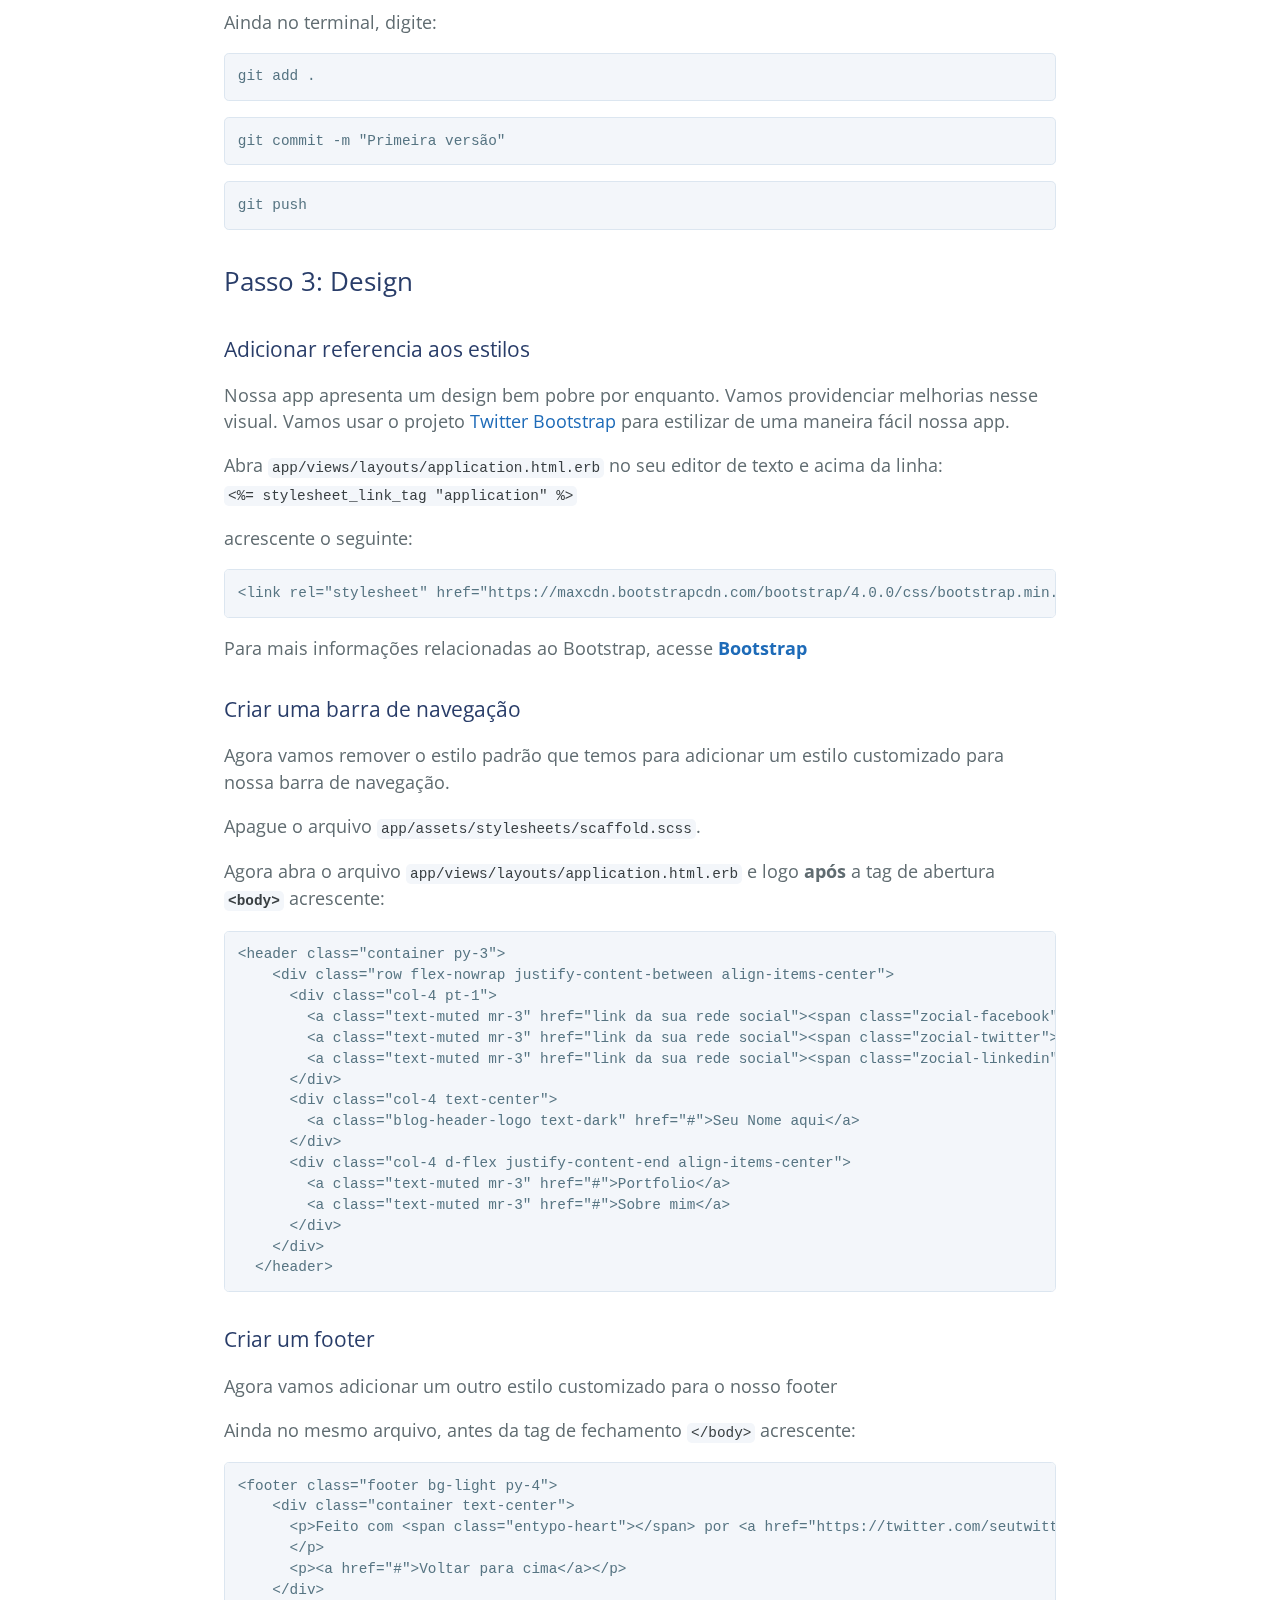
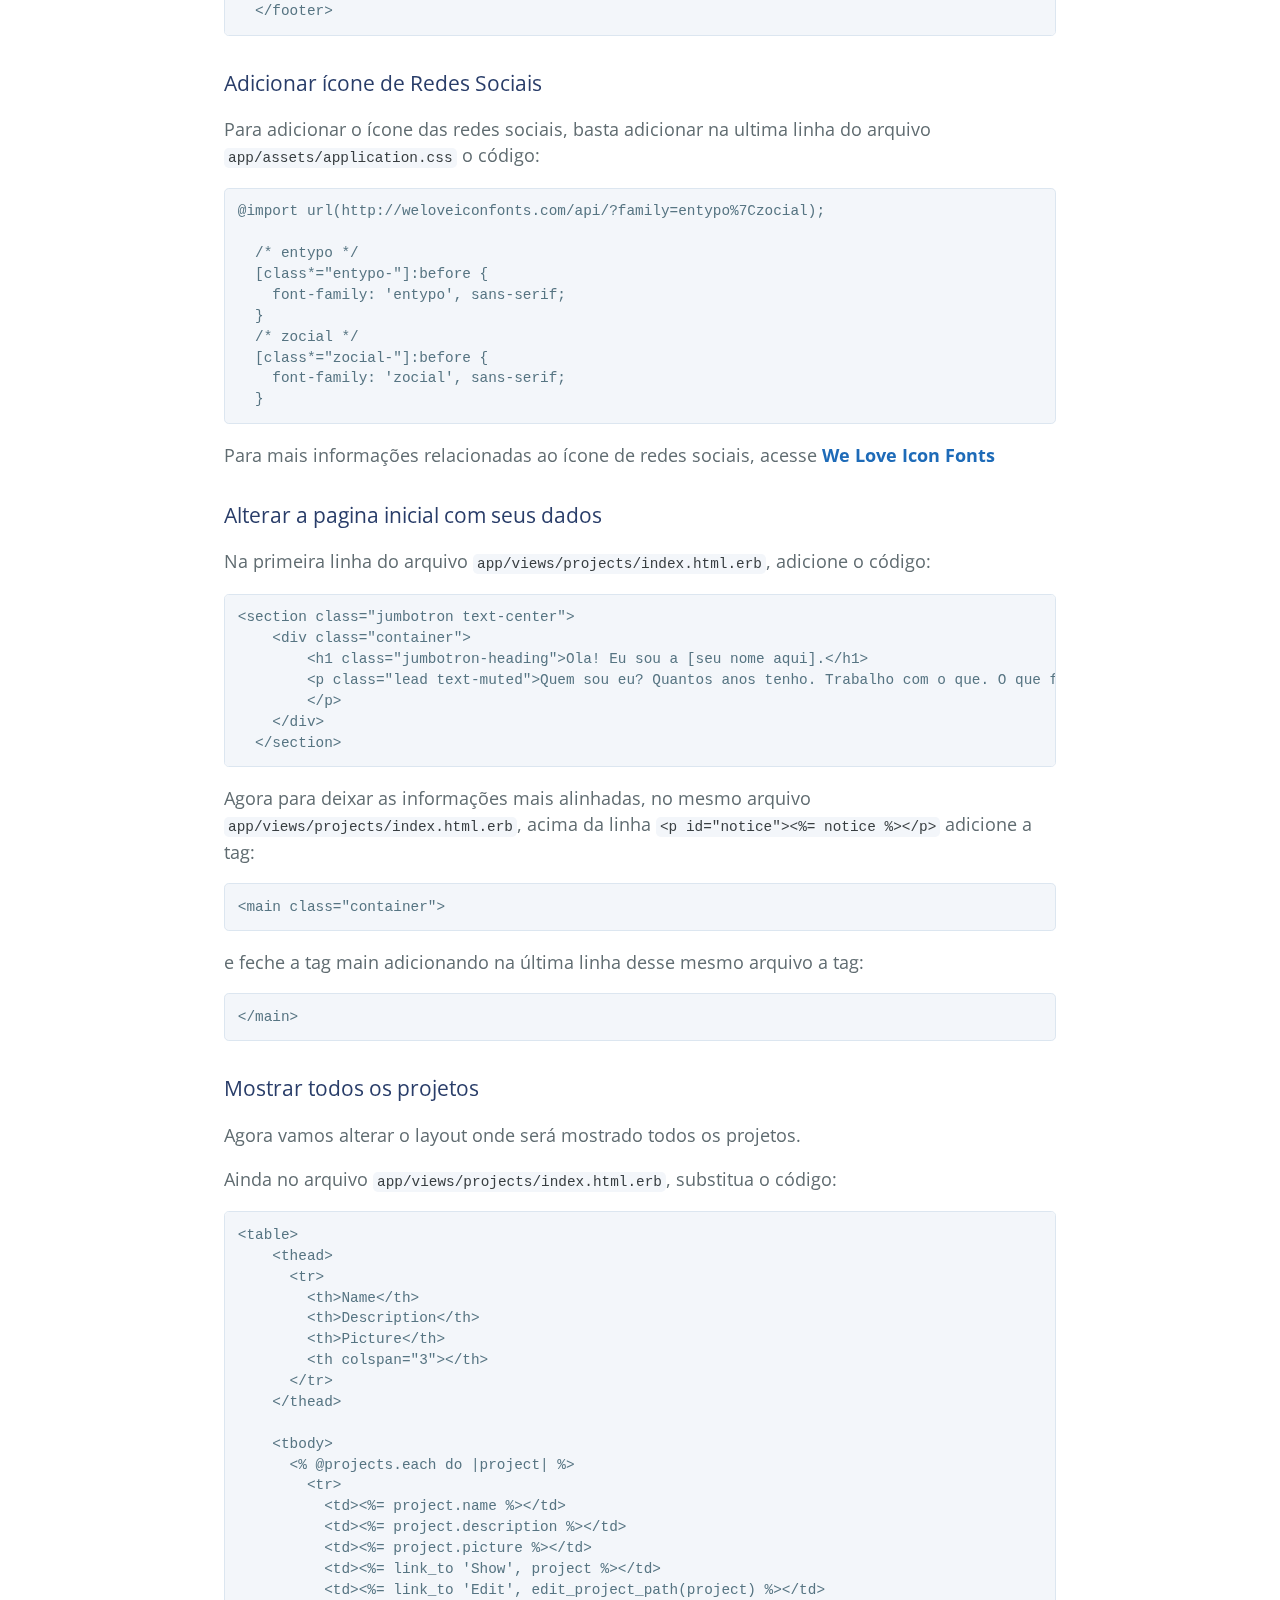
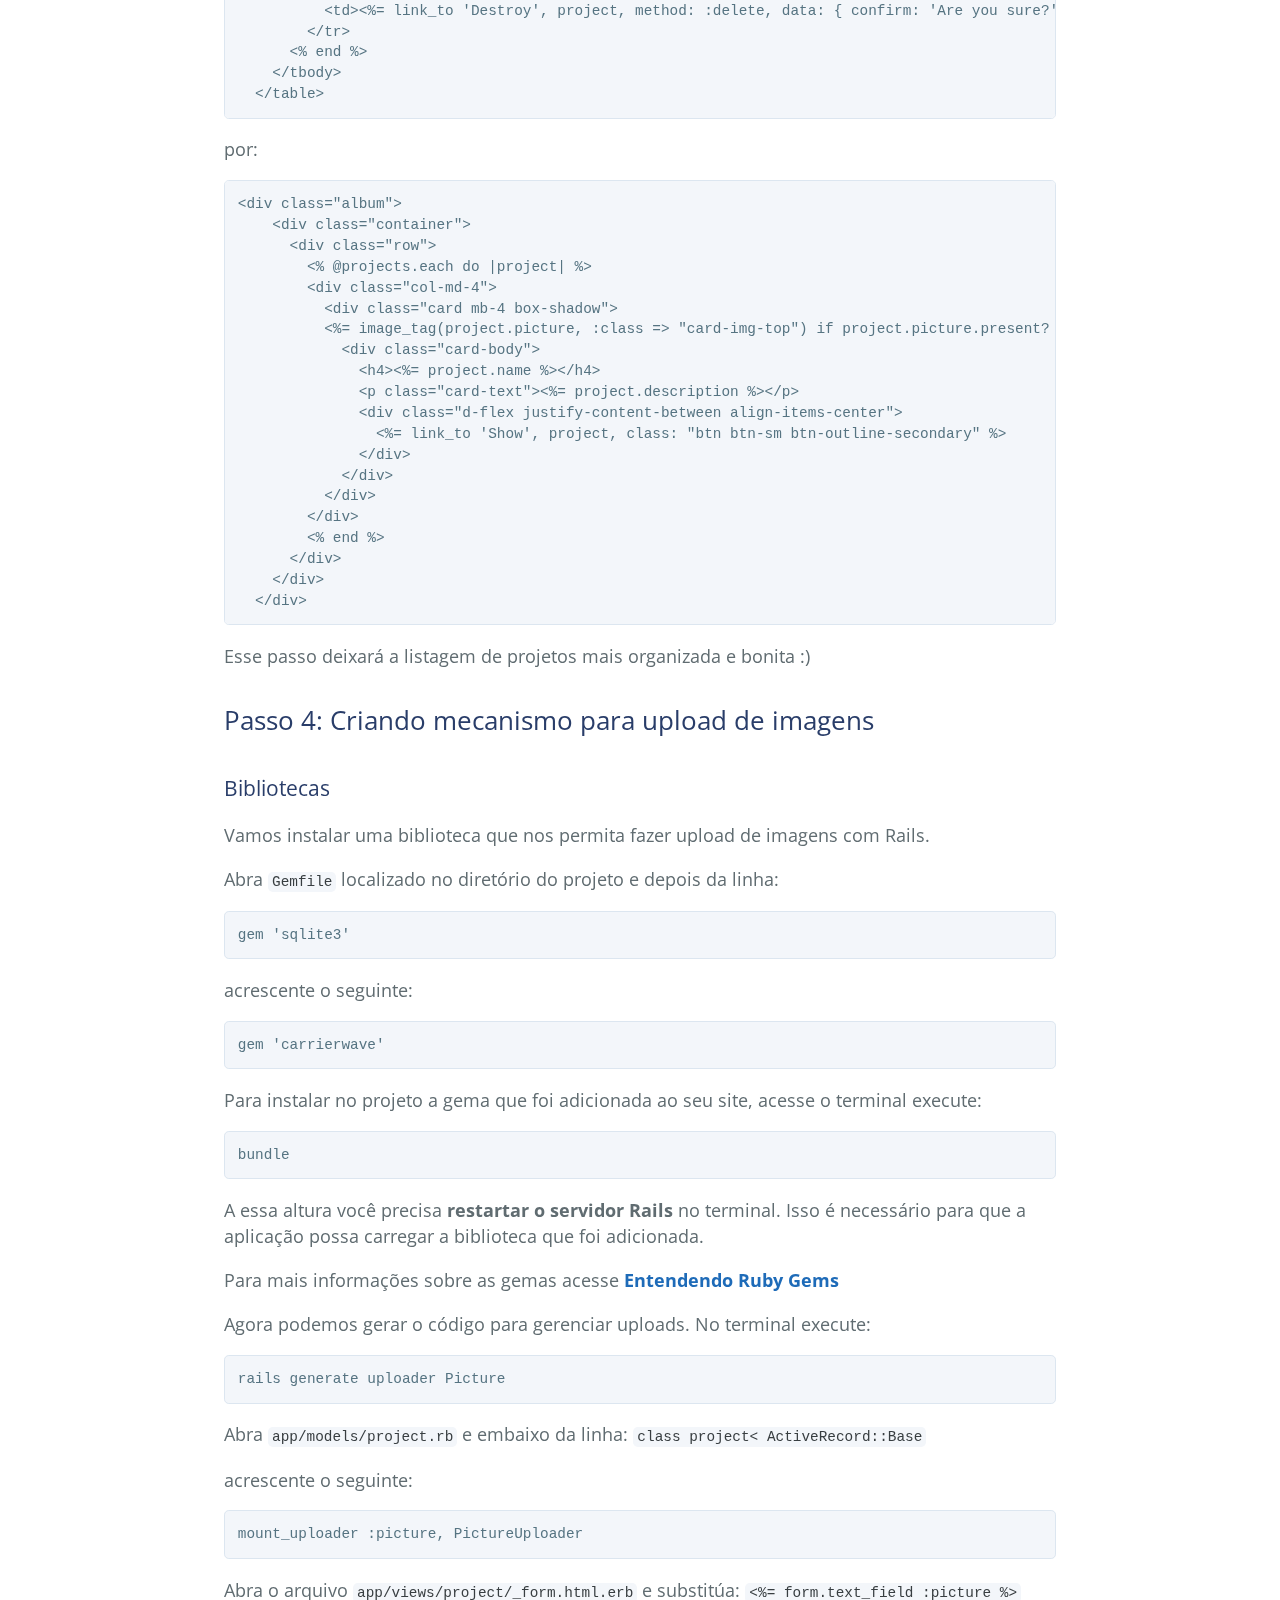
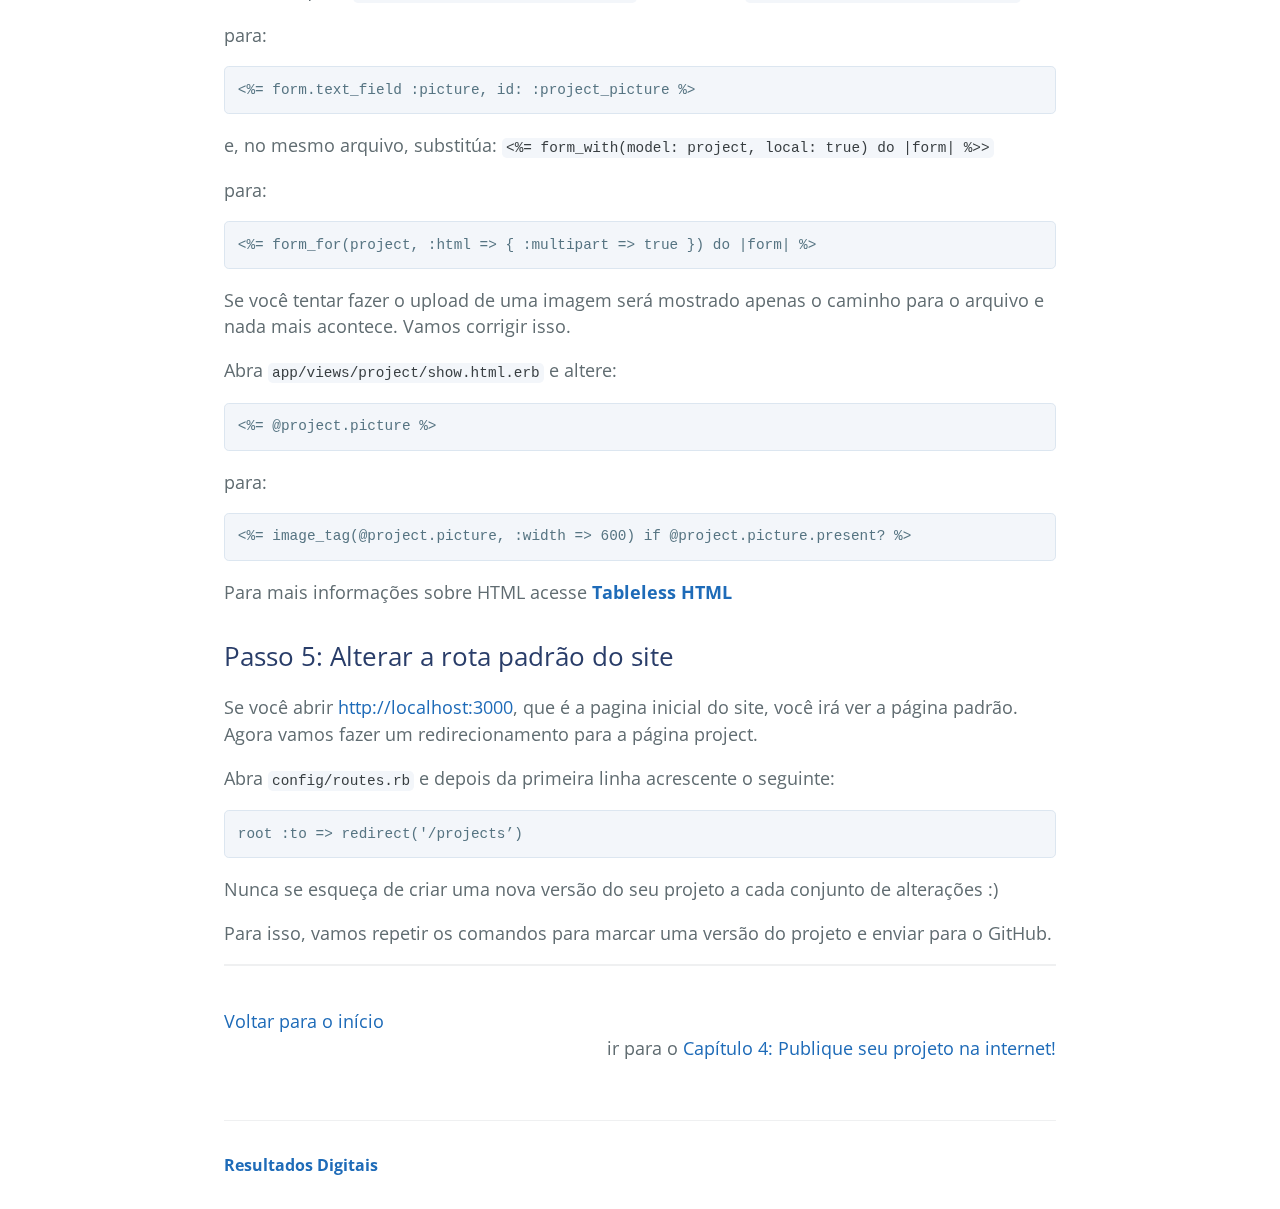
==== commit 95a9bce1: "Add git commit steps on application" ====
--- a/application.html
+++ b/application.html
@@ -72,6 +72,13 @@
   rails server</code></pre>
 
       <p>Abra <code>http://localhost:3000/projects</code> no seu navegador.</p>
+
+      <h3>Criando uma nova versão</h3>
+      <p>Agora que temos alguns arquivos referente ao nosso projeto, podemos marcar uma versão do projeto e enviar para o GitHub.</p>
+      <p>Ainda no terminal, digite:</p>
+      <pre><code>git add .</code></pre>
+      <pre><code>git commit -m "Primeira versão"</code></pre>
+      <pre><code>git push</code></pre>
 
       <h2>
         <a id="passo-3-design" class="anchor" href="#passo-3-design" aria-hidden="true">
@@ -291,6 +298,9 @@
       <p>Abra <code>config/routes.rb</code> e depois da primeira linha acrescente o seguinte:</p>
       <pre><code>root :to =&gt; redirect('/projects’)</code></pre>
 
+      <p>Nunca se esqueça de criar uma nova versão do seu projeto a cada conjunto de alterações :)</p>
+      <p>Para isso, vamos repetir os comandos para marcar uma versão do projeto e enviar para o GitHub.</p>
+
       <hr>
       <br>
       <div><a href="index.html">Voltar para o início</a></div>
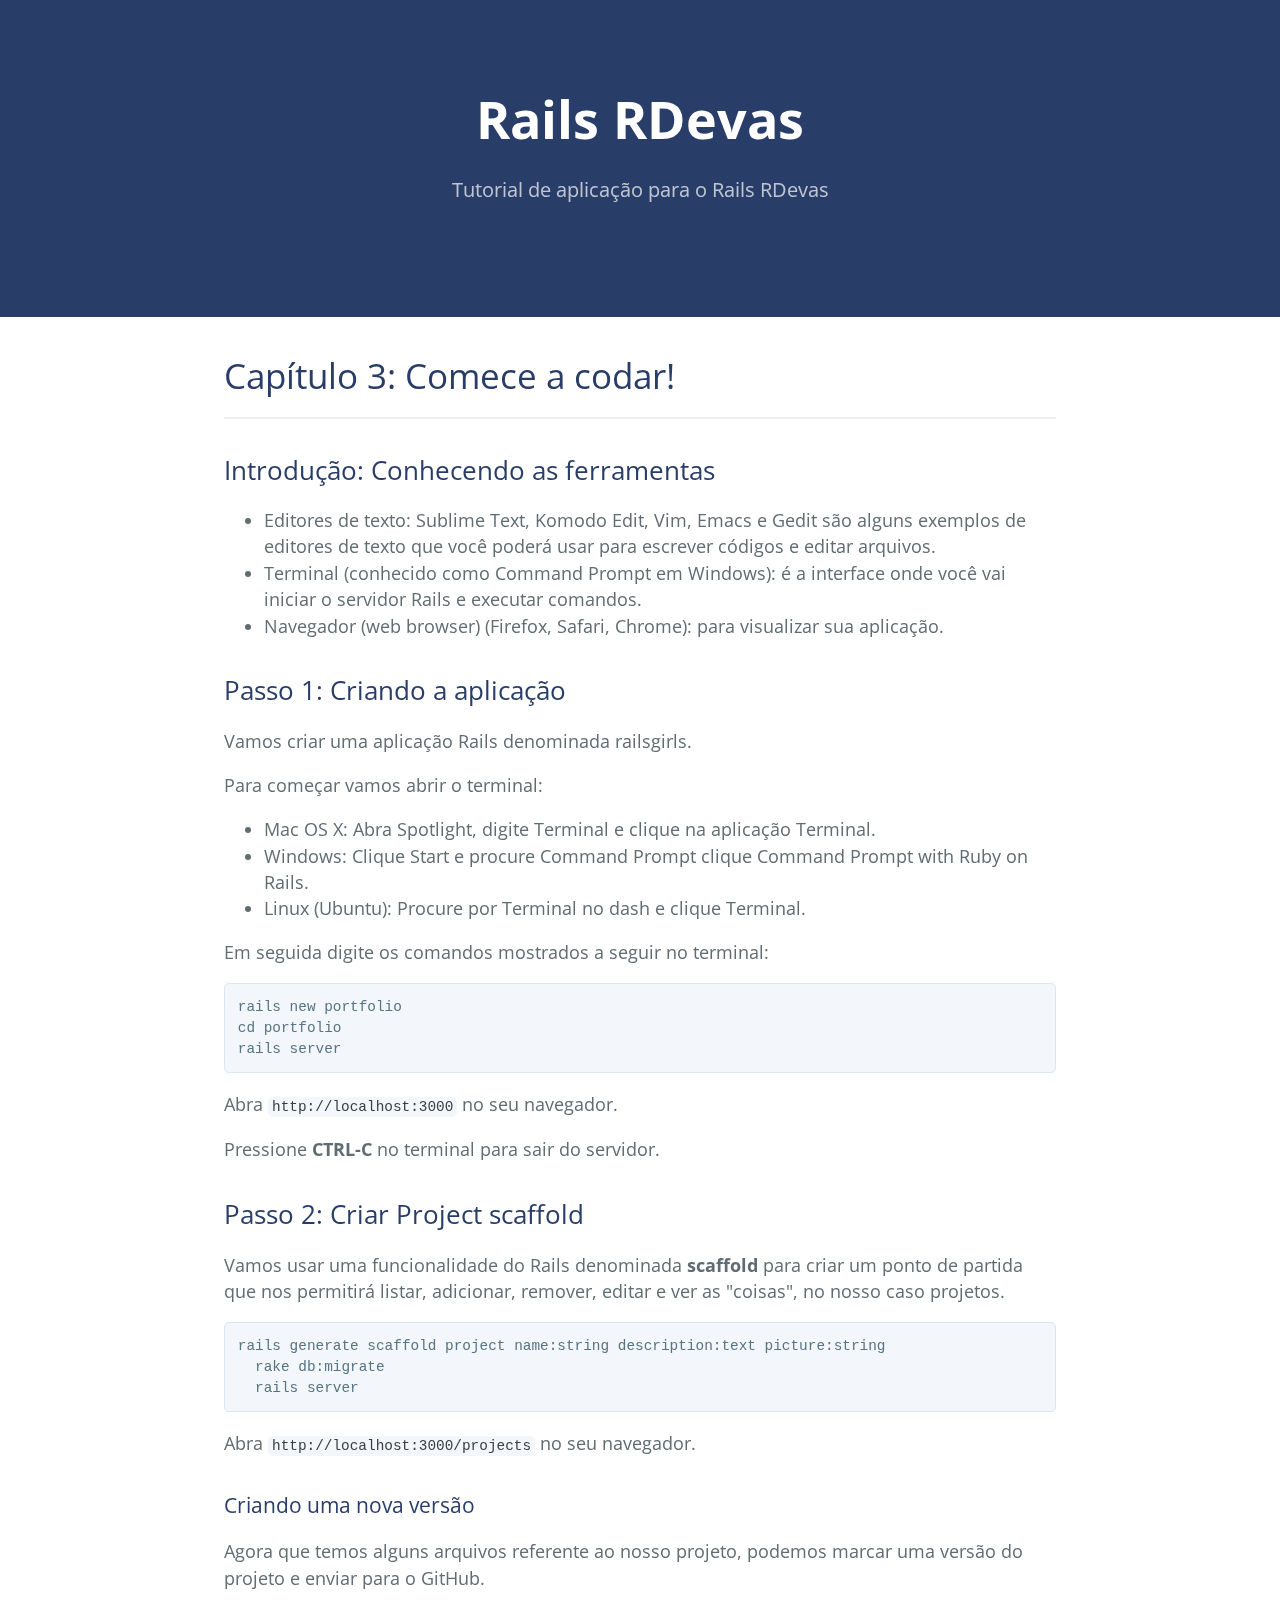
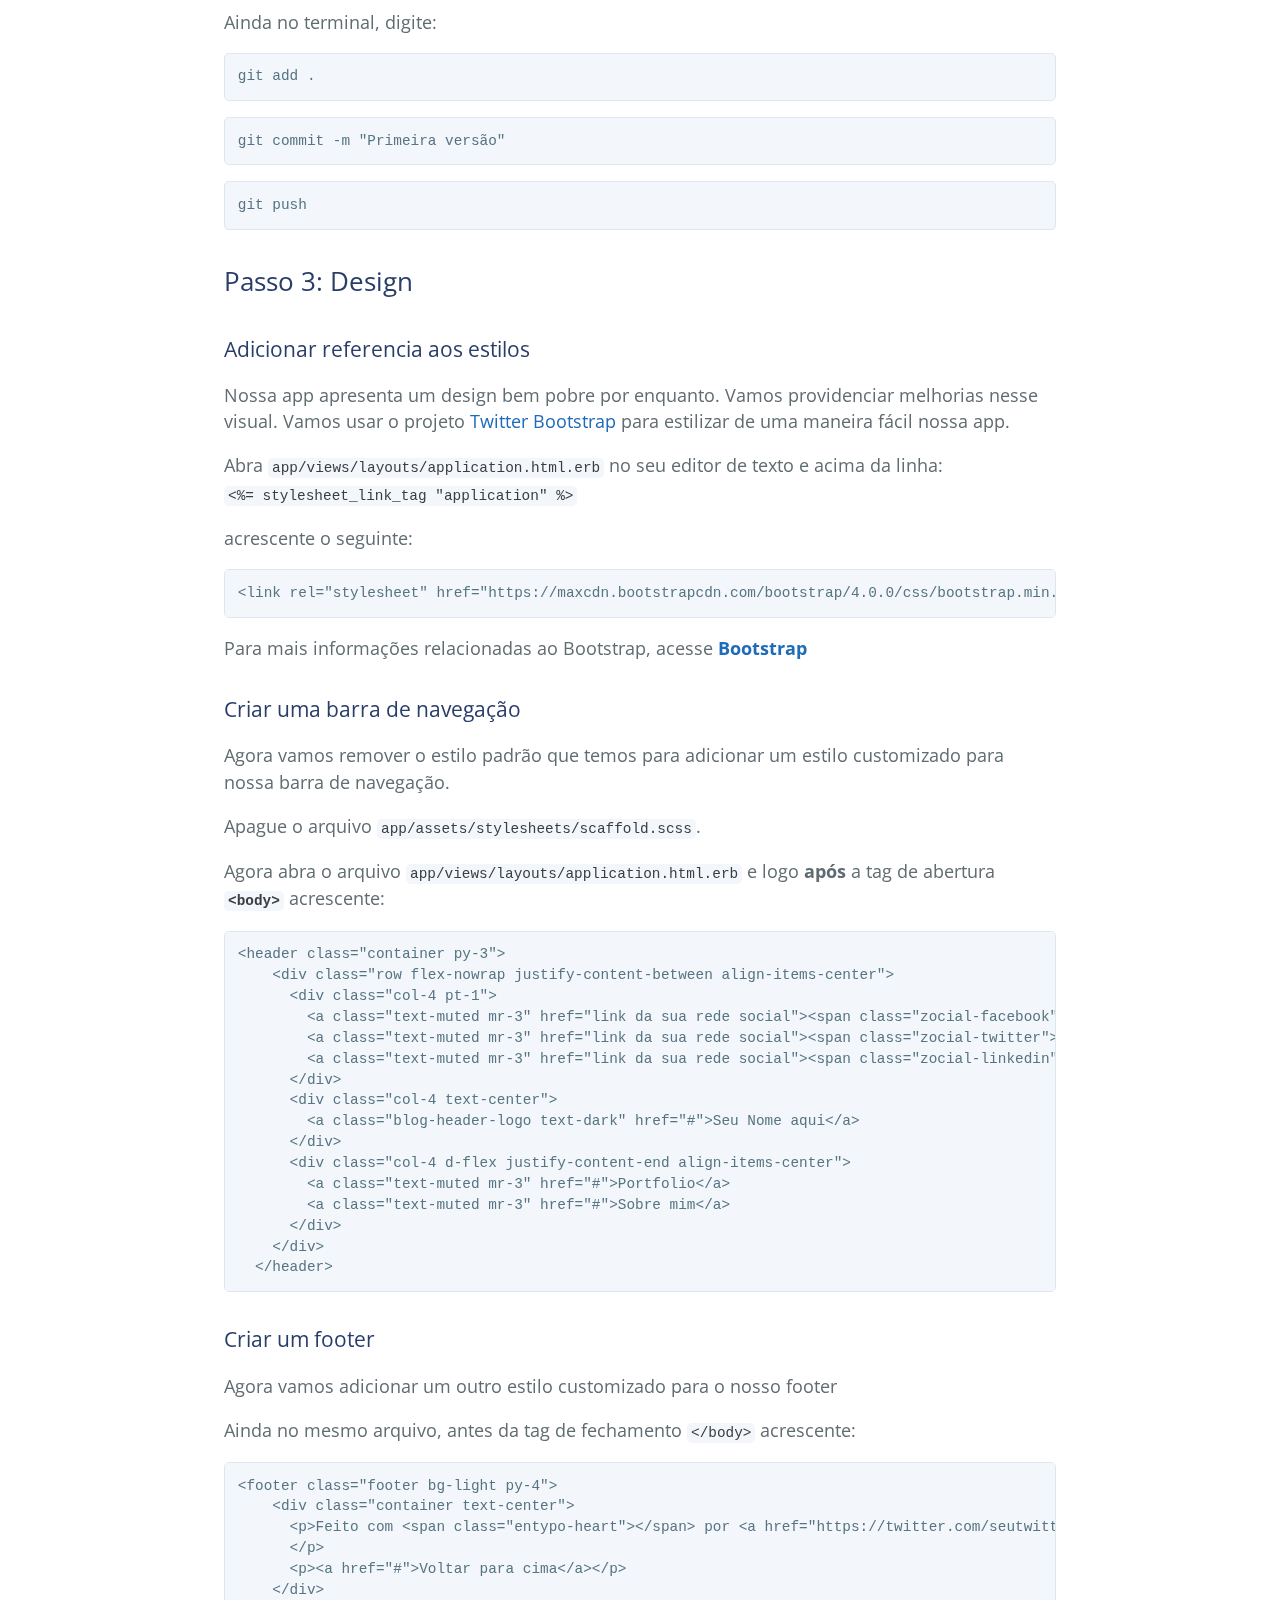
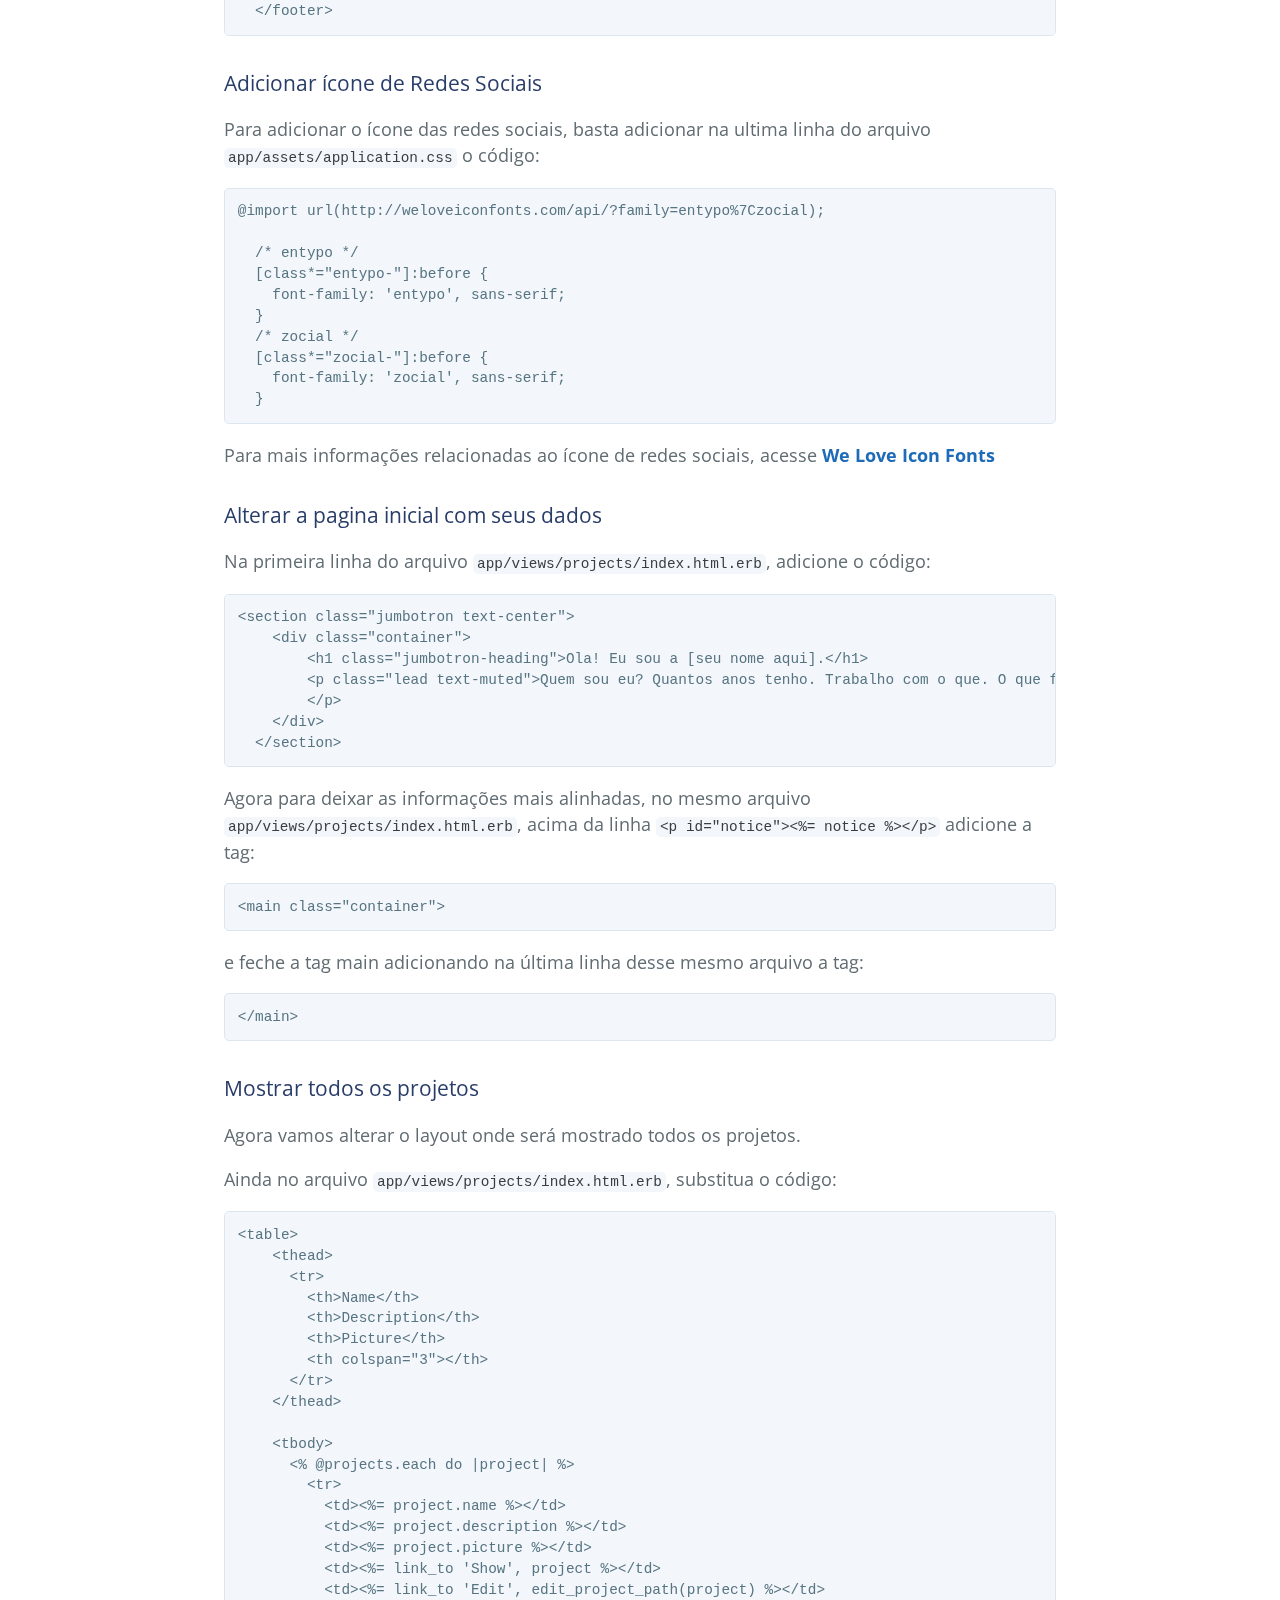
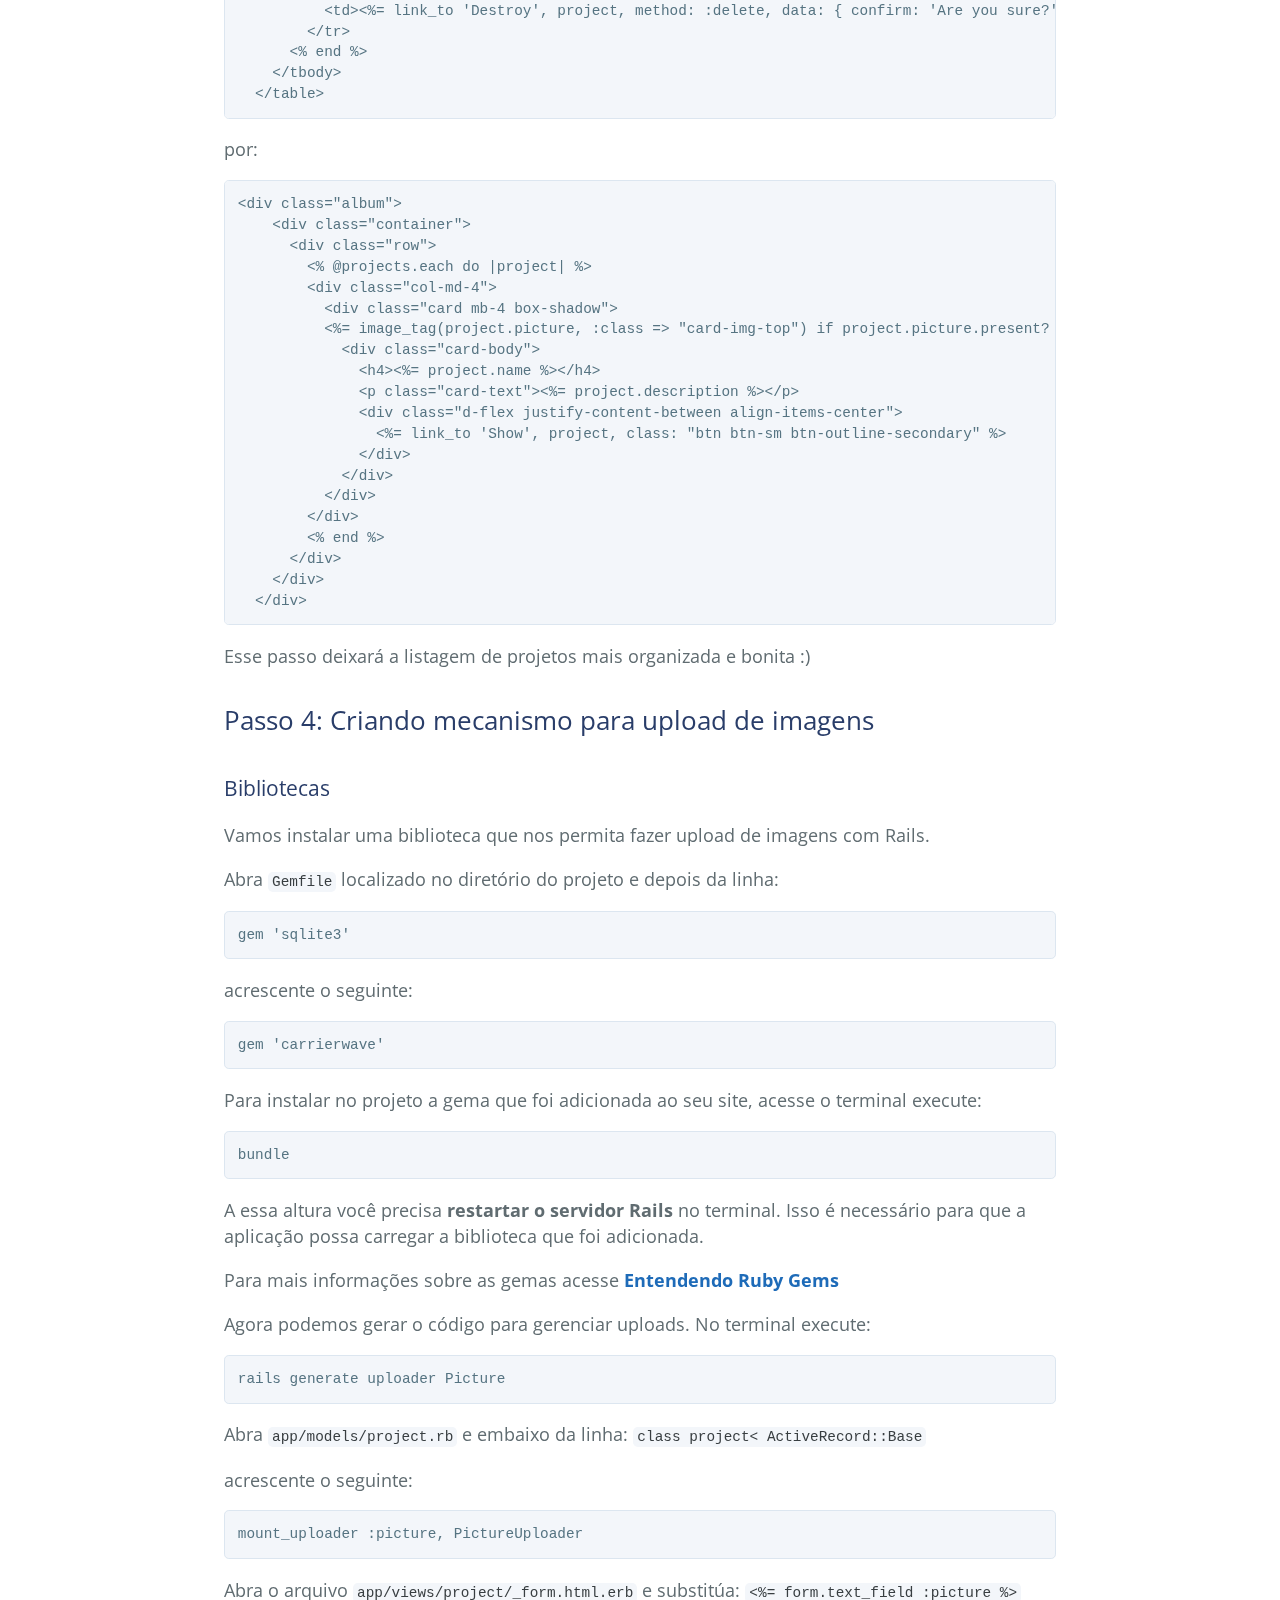
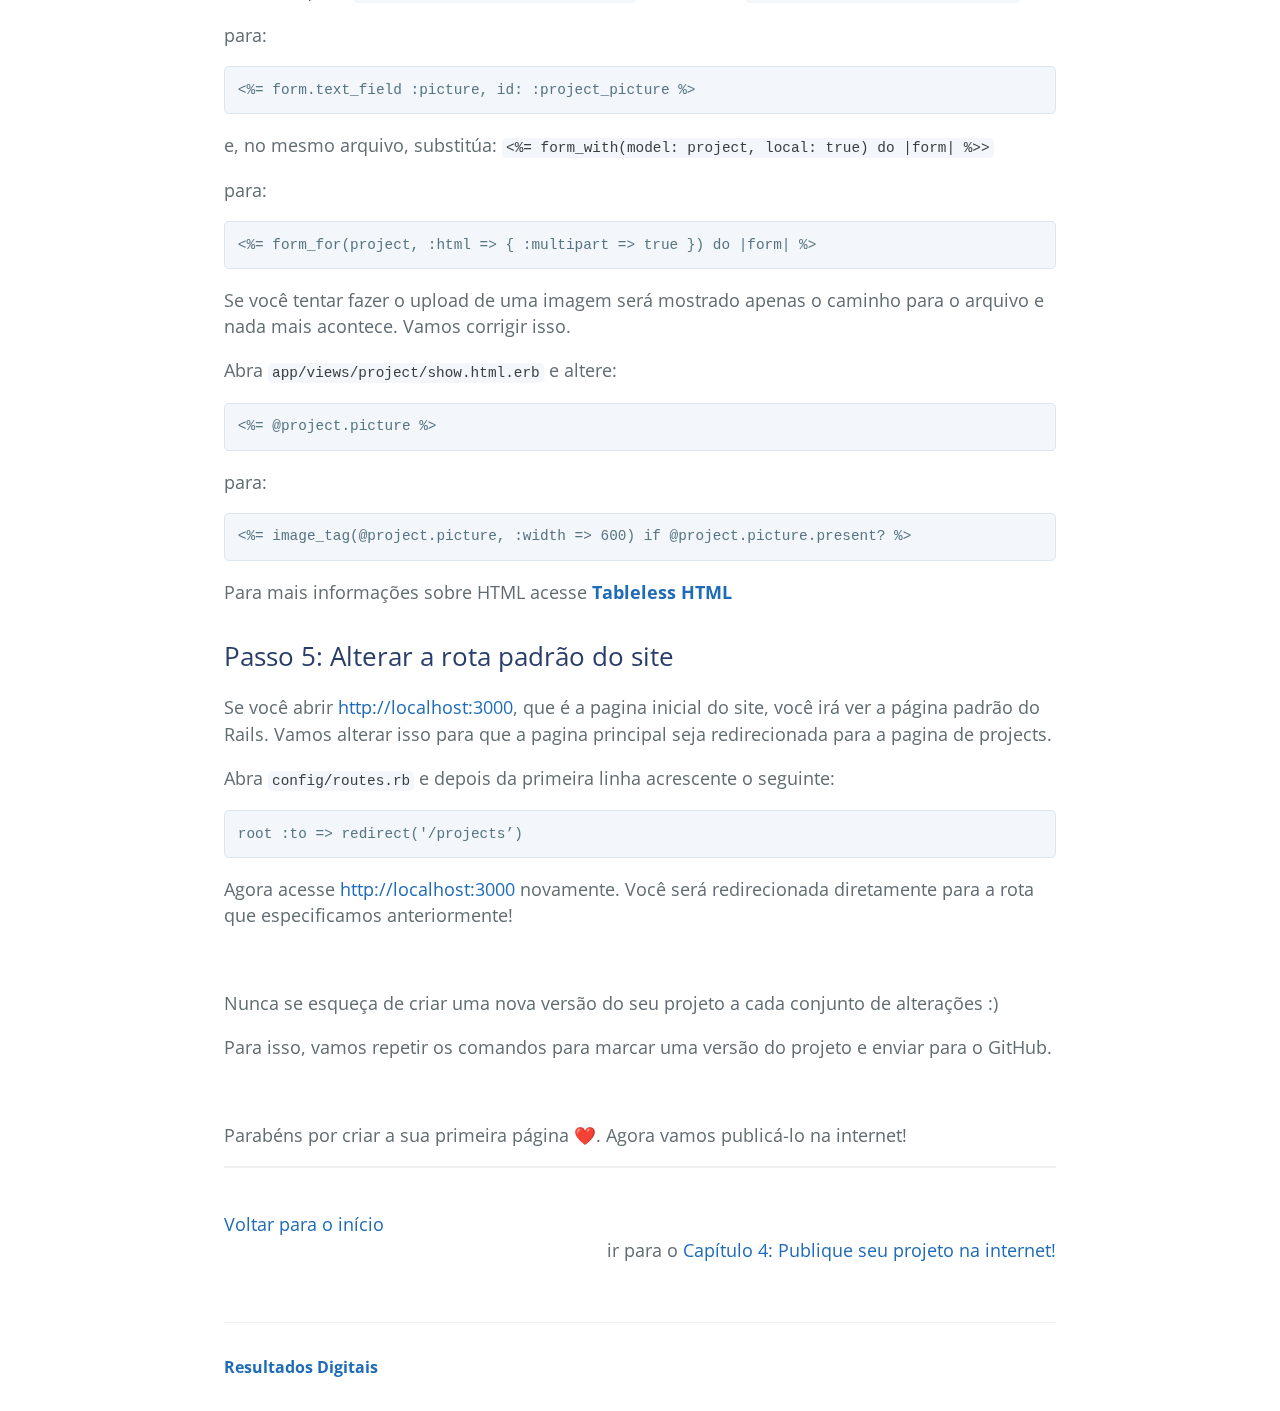
==== commit b3c1cb47: "Add congratulation message" ====
--- a/application.html
+++ b/application.html
@@ -293,13 +293,23 @@
 
       <h2 id='step_5_finetune_the_routes'>Passo 5: Alterar a rota padrão do site</h2>
 
-      <p>Se você abrir <a href="http://localhost:3000">http://localhost:3000</a>, que é a pagina inicial do site, você irá ver a página padrão. Agora vamos fazer um redirecionamento para a página project.</p>
+      <p>
+        Se você abrir <a href="http://localhost:3000">http://localhost:3000</a>, que é a pagina inicial do site, você irá ver a página padrão do Rails. 
+        Vamos alterar isso para que a pagina principal seja redirecionada para a pagina de projects.
+      </p>
 
       <p>Abra <code>config/routes.rb</code> e depois da primeira linha acrescente o seguinte:</p>
       <pre><code>root :to =&gt; redirect('/projects’)</code></pre>
 
+      <p>
+        Agora acesse <a href="http://localhost:3000">http://localhost:3000</a> novamente. 
+        Você será redirecionada diretamente para a rota que especificamos anteriormente!
+      </p>
+      <br>
       <p>Nunca se esqueça de criar uma nova versão do seu projeto a cada conjunto de alterações :)</p>
       <p>Para isso, vamos repetir os comandos para marcar uma versão do projeto e enviar para o GitHub.</p>
+      <br>
+      <p>Parabéns por criar a sua primeira página ❤️. Agora vamos publicá-lo na internet!</p>
 
       <hr>
       <br>
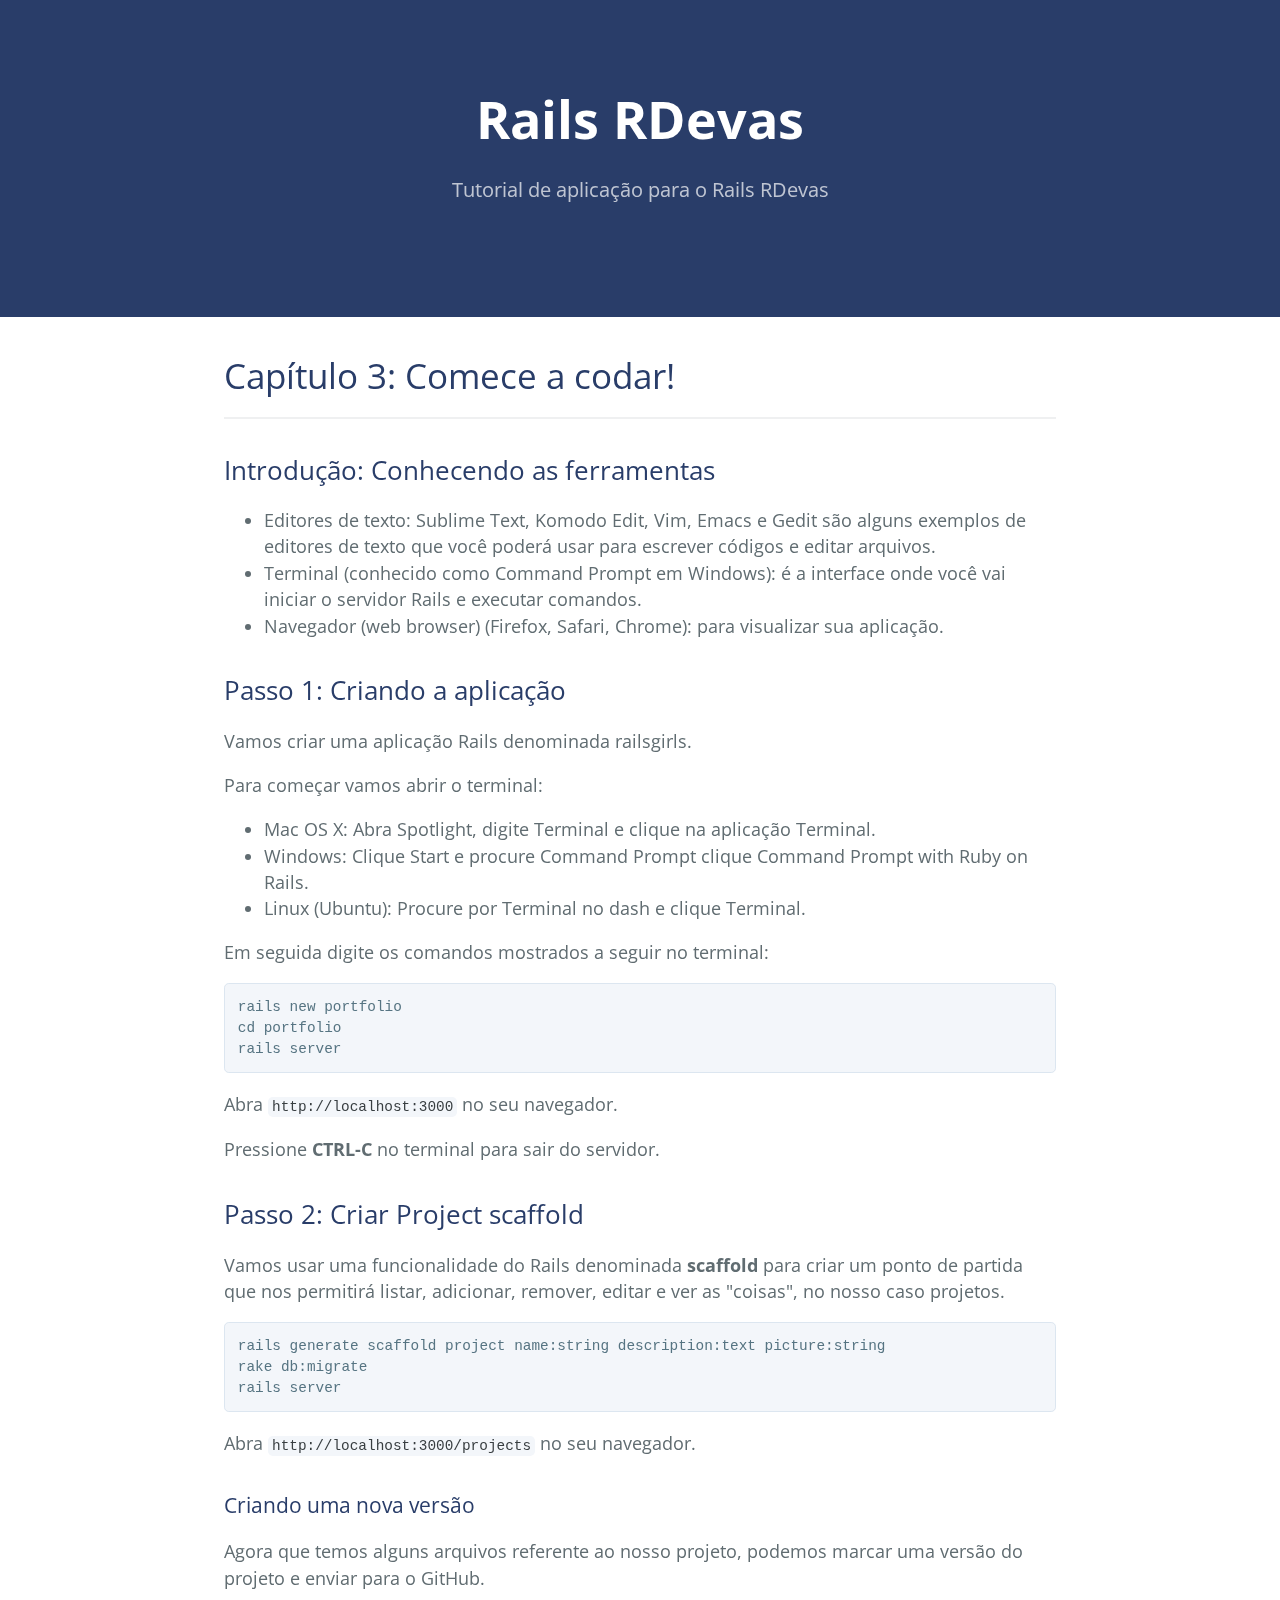
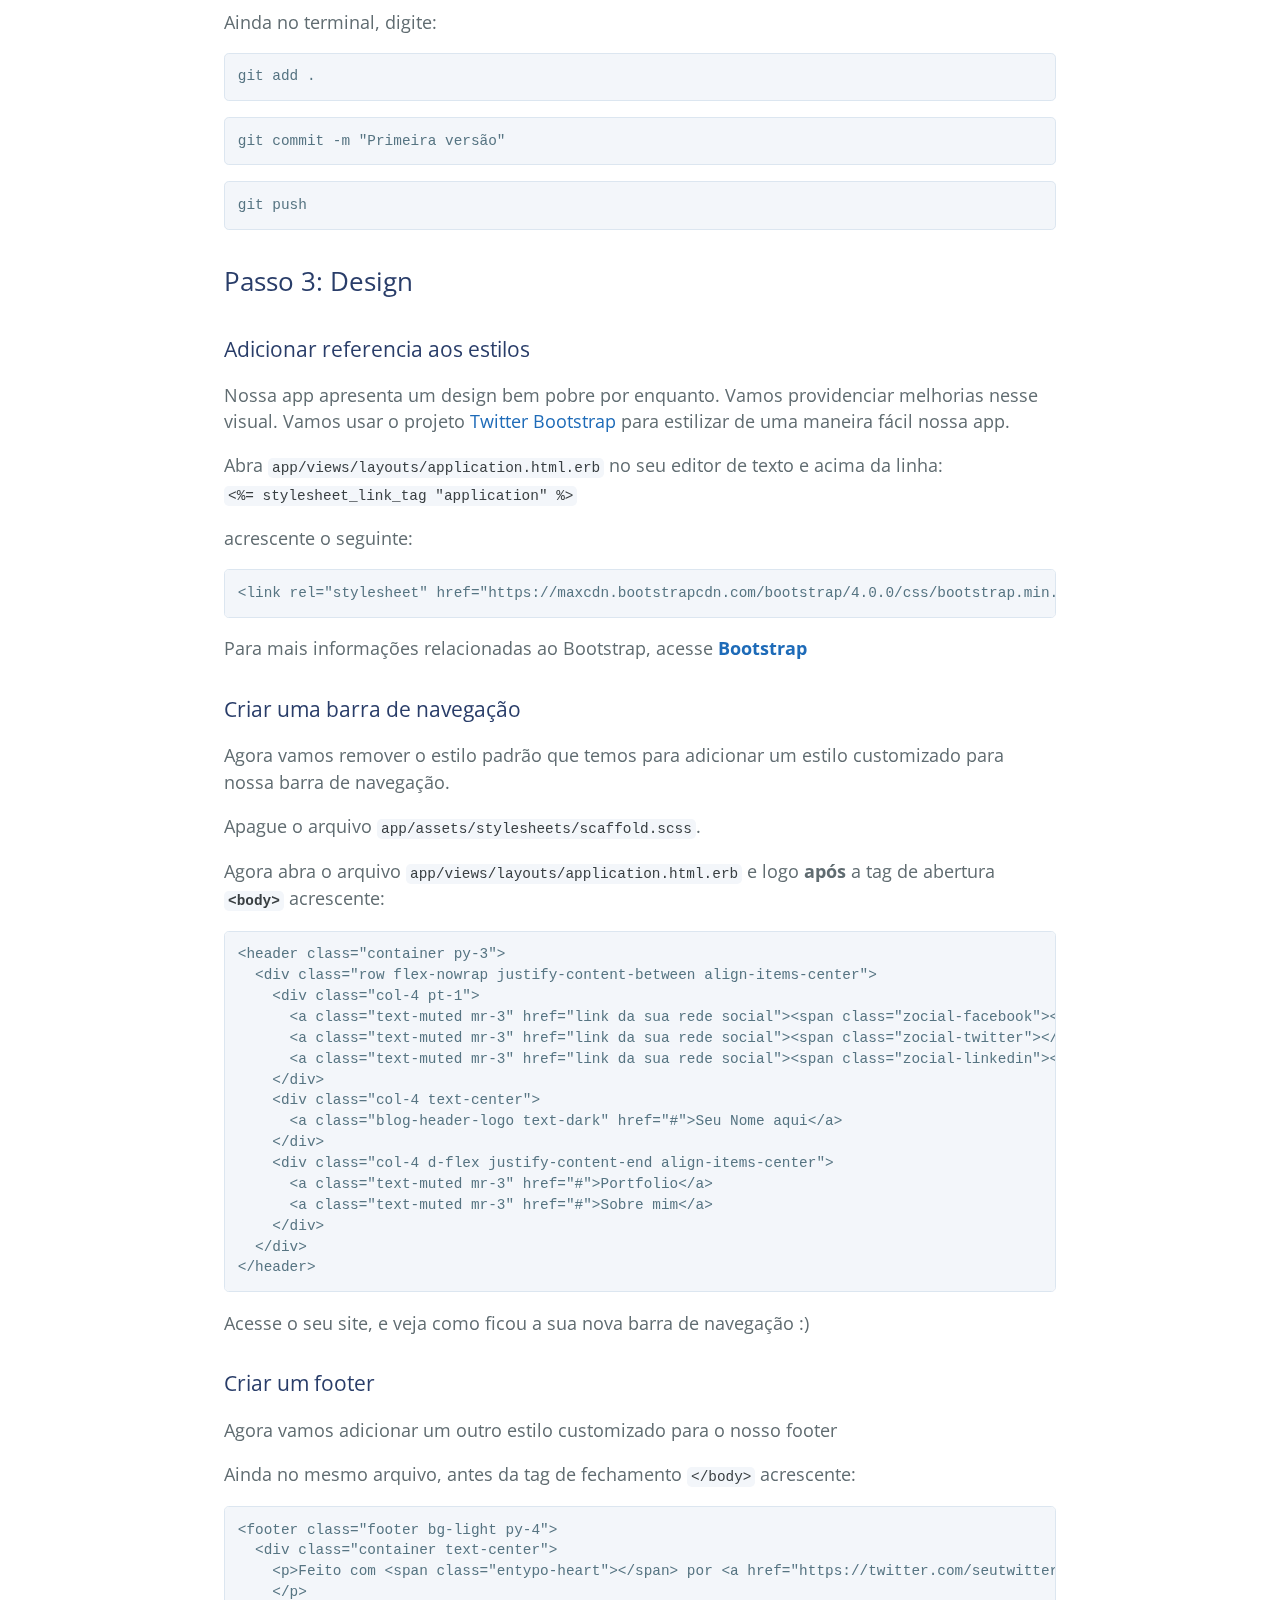
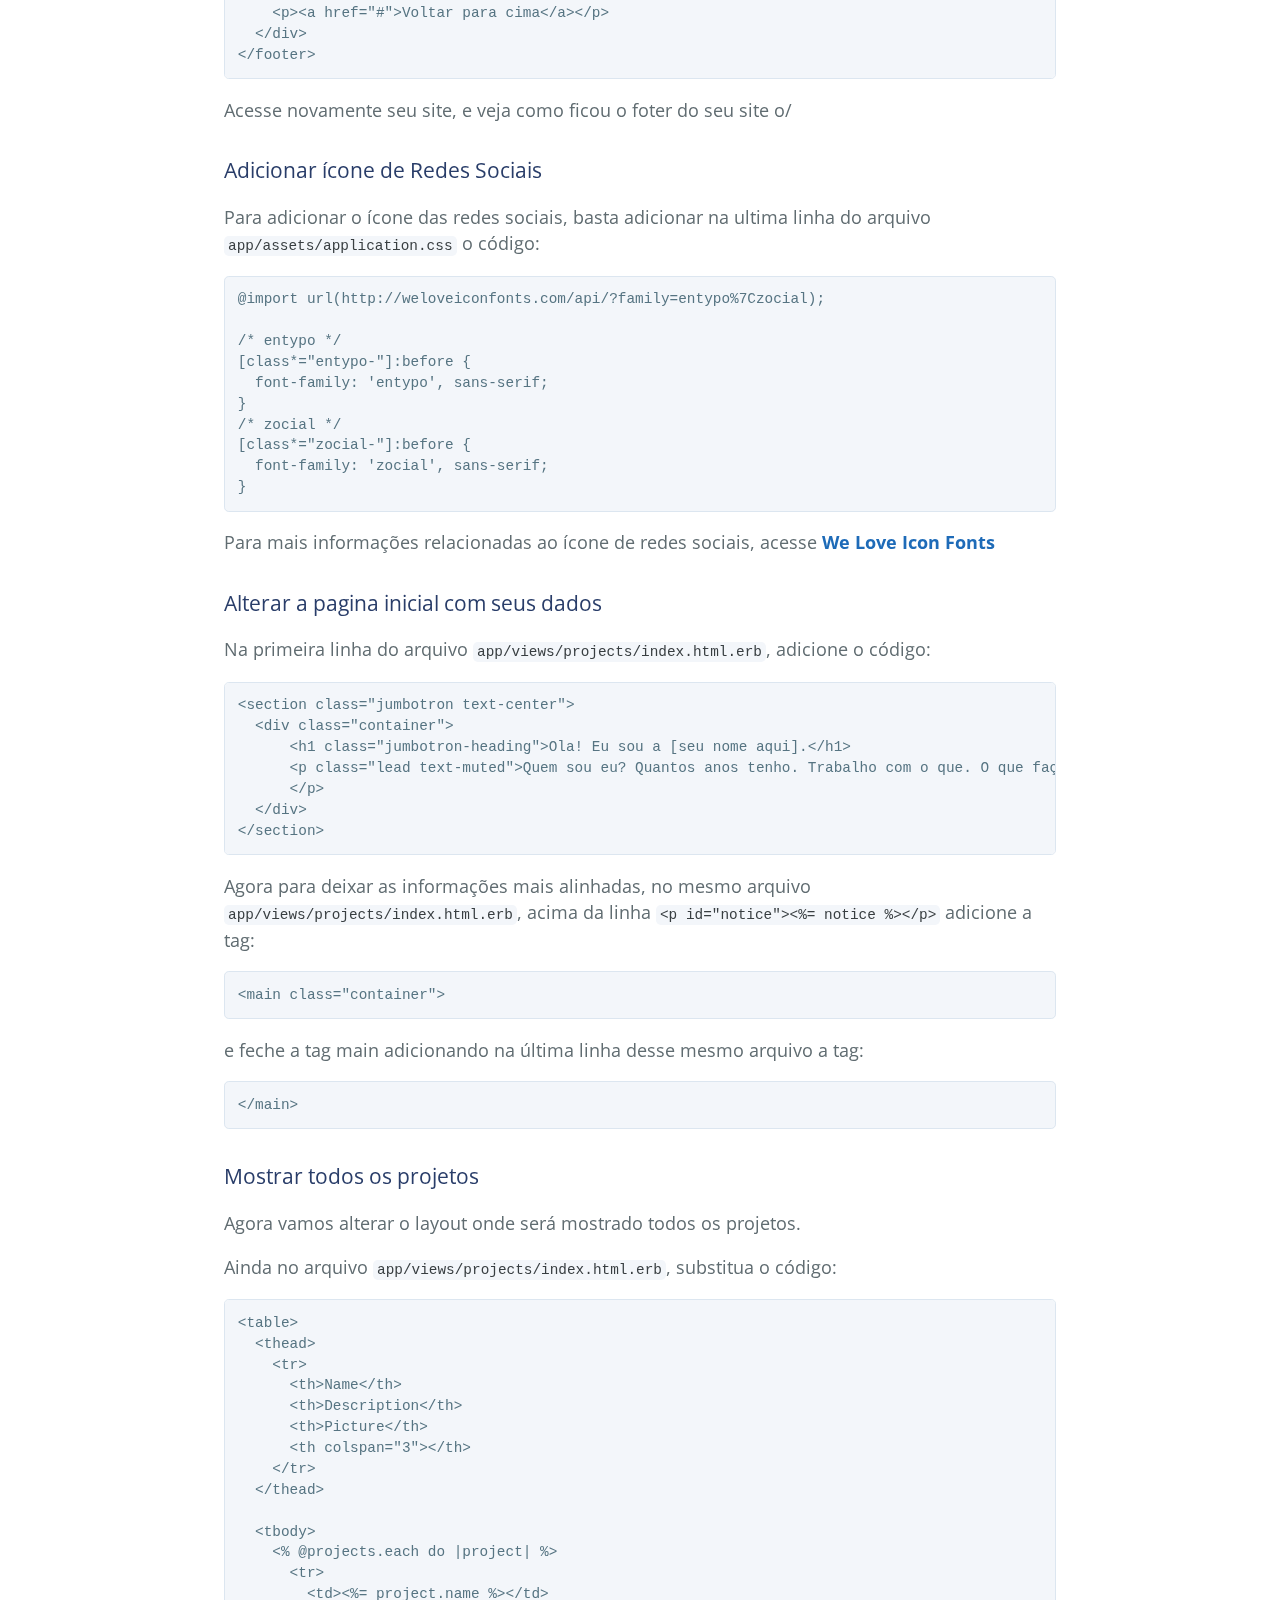
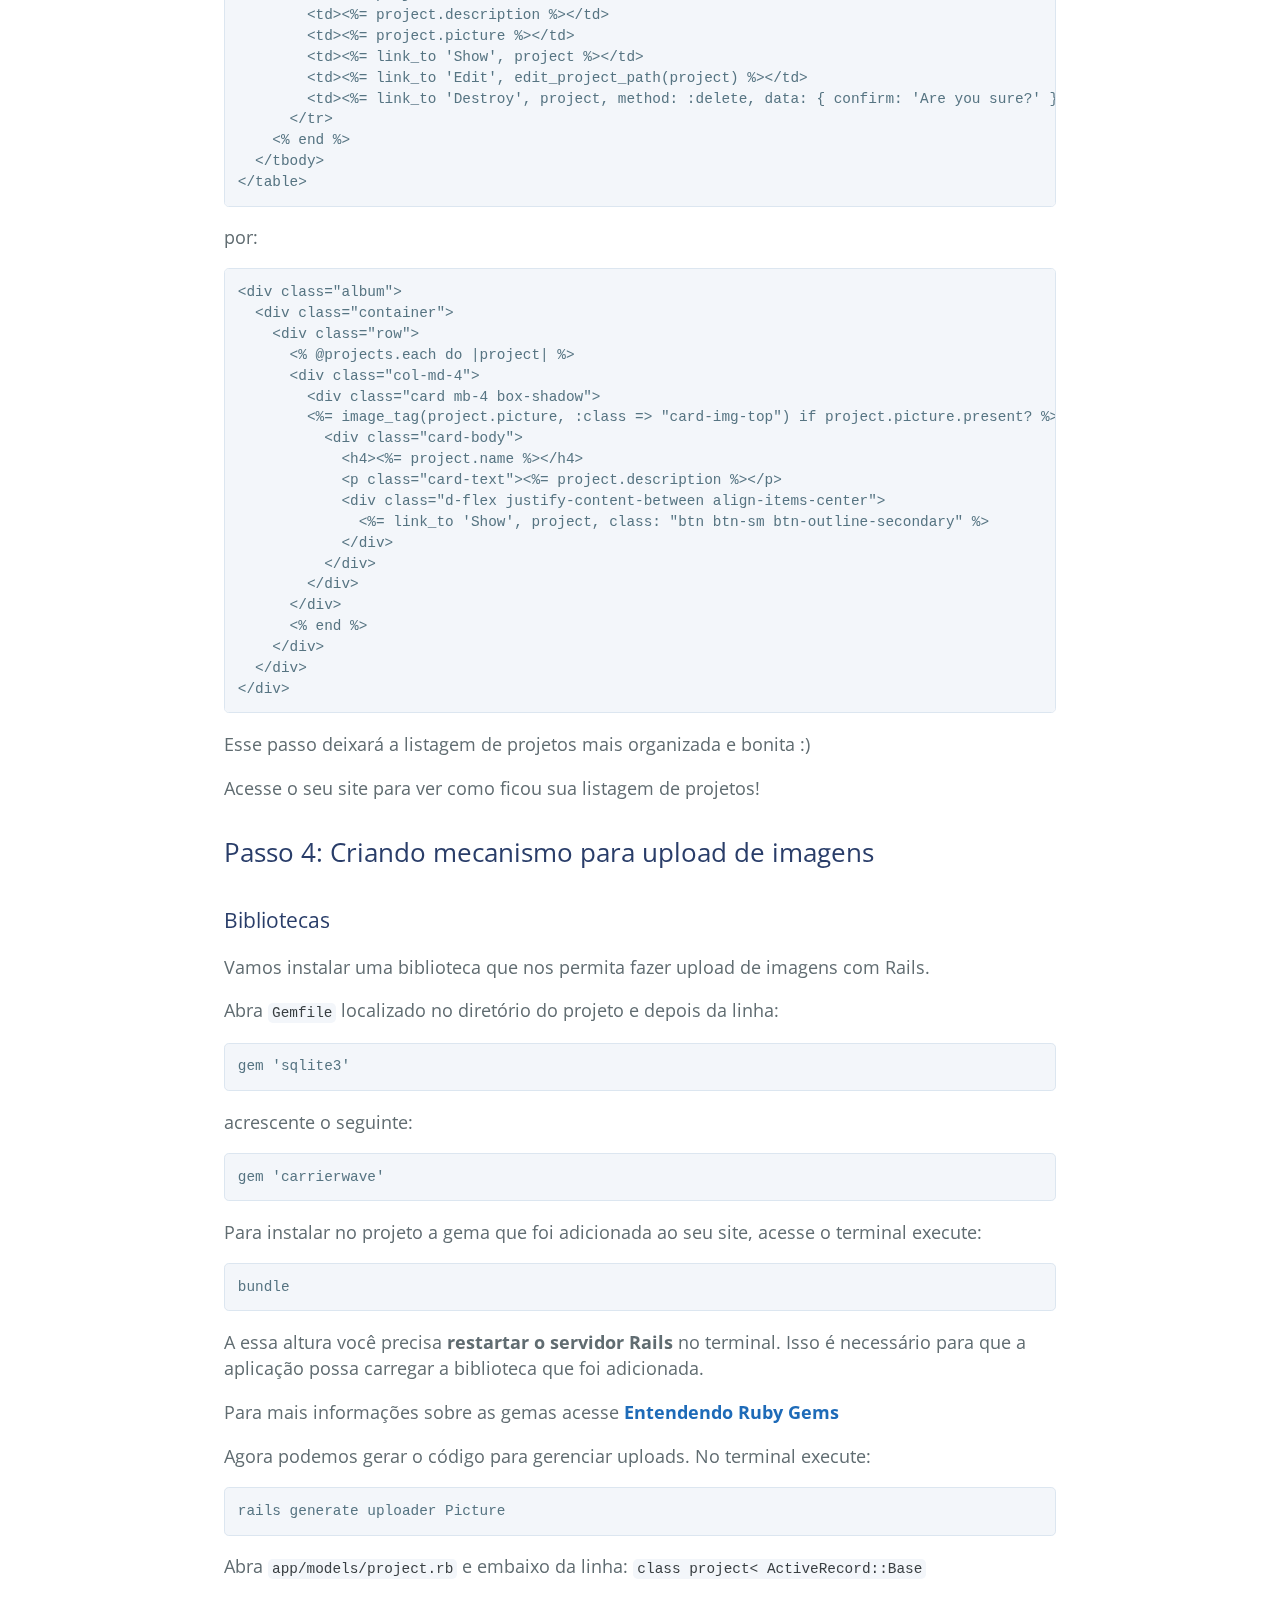
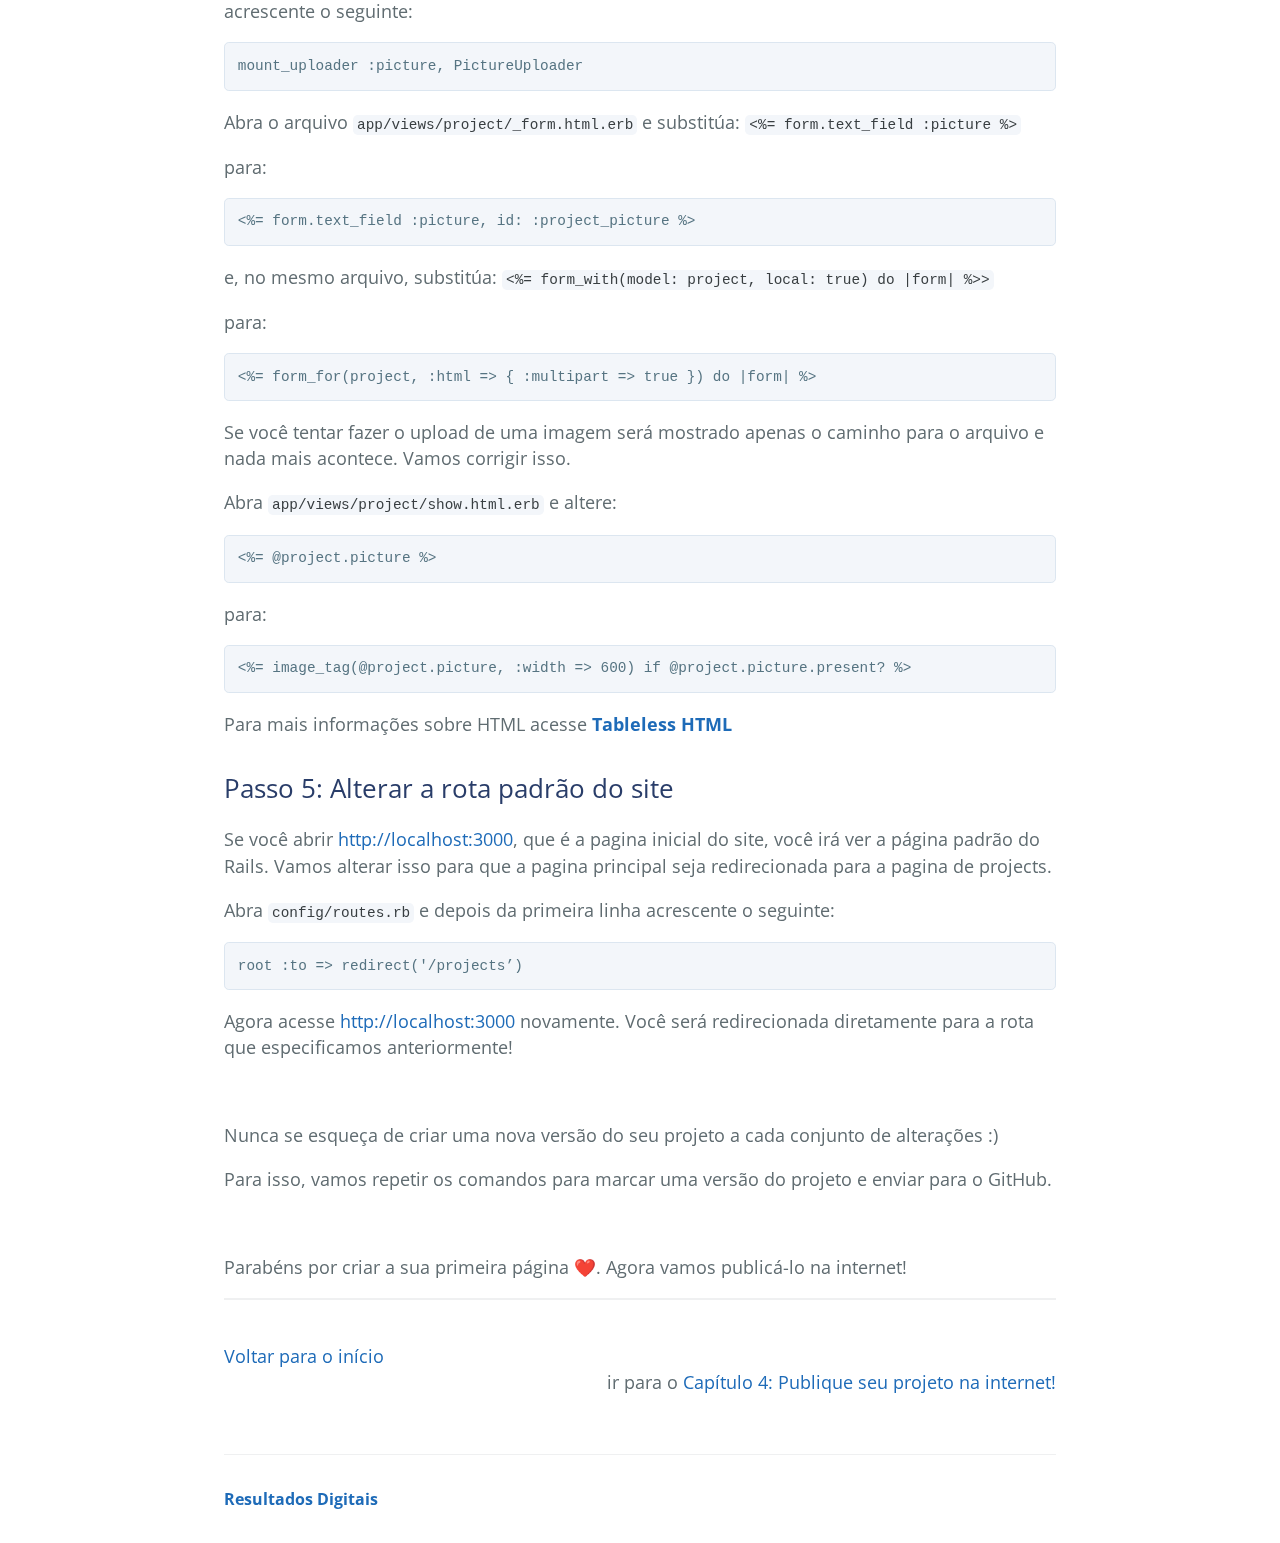
==== commit 7655d1b0: "Fix indentation" ====
--- a/application.html
+++ b/application.html
@@ -68,8 +68,8 @@
       </p>
 
       <pre><code>rails generate scaffold project name:string description:text picture:string
-  rake db:migrate
-  rails server</code></pre>
+rake db:migrate
+rails server</code></pre>
 
       <p>Abra <code>http://localhost:3000/projects</code> no seu navegador.</p>
 
@@ -111,33 +111,37 @@
       </p>
 
       <pre><code>&lt;header class="container py-3"&gt;
-    &lt;div class="row flex-nowrap justify-content-between align-items-center"&gt;
-      &lt;div class="col-4 pt-1"&gt;
-        &lt;a class="text-muted mr-3" href="link da sua rede social"&gt;&lt;span class="zocial-facebook"&gt;&lt;/span&gt;&lt;/a&gt;
-        &lt;a class="text-muted mr-3" href="link da sua rede social"&gt;&lt;span class="zocial-twitter"&gt;&lt;/span&gt;&lt;/a&gt;
-        &lt;a class="text-muted mr-3" href="link da sua rede social"&gt;&lt;span class="zocial-linkedin"&gt;&lt;/span&gt;&lt;/a&gt;
-      &lt;/div&gt;
-      &lt;div class="col-4 text-center"&gt;
-        &lt;a class="blog-header-logo text-dark" href="#"&gt;Seu Nome aqui&lt;/a&gt;
-      &lt;/div&gt;
-      &lt;div class="col-4 d-flex justify-content-end align-items-center"&gt;
-        &lt;a class="text-muted mr-3" href="#"&gt;Portfolio&lt;/a&gt;
-        &lt;a class="text-muted mr-3" href="#"&gt;Sobre mim&lt;/a&gt;
-      &lt;/div&gt;
+  &lt;div class="row flex-nowrap justify-content-between align-items-center"&gt;
+    &lt;div class="col-4 pt-1"&gt;
+      &lt;a class="text-muted mr-3" href="link da sua rede social"&gt;&lt;span class="zocial-facebook"&gt;&lt;/span&gt;&lt;/a&gt;
+      &lt;a class="text-muted mr-3" href="link da sua rede social"&gt;&lt;span class="zocial-twitter"&gt;&lt;/span&gt;&lt;/a&gt;
+      &lt;a class="text-muted mr-3" href="link da sua rede social"&gt;&lt;span class="zocial-linkedin"&gt;&lt;/span&gt;&lt;/a&gt;
     &lt;/div&gt;
-  &lt;/header&gt;</code></pre>
+    &lt;div class="col-4 text-center"&gt;
+      &lt;a class="blog-header-logo text-dark" href="#"&gt;Seu Nome aqui&lt;/a&gt;
+    &lt;/div&gt;
+    &lt;div class="col-4 d-flex justify-content-end align-items-center"&gt;
+      &lt;a class="text-muted mr-3" href="#"&gt;Portfolio&lt;/a&gt;
+      &lt;a class="text-muted mr-3" href="#"&gt;Sobre mim&lt;/a&gt;
+    &lt;/div&gt;
+  &lt;/div&gt;
+&lt;/header&gt;</code></pre>
+  
+      <p>Acesse o seu site, e veja como ficou a sua nova barra de navegação :)</p>
 
       <h3>Criar um footer</h3>
       <p>Agora vamos adicionar um outro estilo customizado para o nosso footer</p>
       <p>Ainda no mesmo arquivo, antes da tag de fechamento <code>&lt;/body&gt;</code> acrescente:</p>
 
       <pre><code>&lt;footer class="footer bg-light py-4"&gt;
-    &lt;div class="container text-center"&gt;
-      &lt;p&gt;Feito com &lt;span class="entypo-heart"&gt;&lt;/span&gt; por &lt;a href="https://twitter.com/seutwitteraqui"&gt;Seu nome aqui&lt;/a&gt;.
-      &lt;/p&gt;
-      &lt;p&gt;&lt;a href="#"&gt;Voltar para cima&lt;/a&gt;&lt;/p&gt;
-    &lt;/div&gt;
-  &lt;/footer&gt;</code></pre>
+  &lt;div class="container text-center"&gt;
+    &lt;p&gt;Feito com &lt;span class="entypo-heart"&gt;&lt;/span&gt; por &lt;a href="https://twitter.com/seutwitteraqui"&gt;Seu nome aqui&lt;/a&gt;.
+    &lt;/p&gt;
+    &lt;p&gt;&lt;a href="#"&gt;Voltar para cima&lt;/a&gt;&lt;/p&gt;
+  &lt;/div&gt;
+&lt;/footer&gt;</code></pre>
+
+      <p>Acesse novamente seu site, e veja como ficou o foter do seu site o/</p>
 
       <h3>Adicionar ícone de Redes Sociais</h3>
       <p>
@@ -147,14 +151,14 @@
 
       <pre><code>@import url(http://weloveiconfonts.com/api/?family=entypo%7Czocial);
 
-  /* entypo */
-  [class*="entypo-"]:before {
-    font-family: 'entypo', sans-serif;
-  }
-  /* zocial */
-  [class*="zocial-"]:before {
-    font-family: 'zocial', sans-serif;
-  }</code></pre>
+/* entypo */
+[class*="entypo-"]:before {
+  font-family: 'entypo', sans-serif;
+}
+/* zocial */
+[class*="zocial-"]:before {
+  font-family: 'zocial', sans-serif;
+}</code></pre>
 
       <p>Para mais informações relacionadas ao ícone de redes sociais, acesse <strong><a href="http://weloveiconfonts.com/">We Love Icon Fonts</a></strong></p>
 
@@ -162,12 +166,12 @@
       <p>Na primeira linha do arquivo <code>app/views/projects/index.html.erb</code>, adicione o código:</p>
 
       <pre><code>&lt;section class="jumbotron text-center"&gt;
-    &lt;div class="container"&gt;
-        &lt;h1 class="jumbotron-heading"&gt;Ola! Eu sou a [seu nome aqui].&lt;/h1&gt;
-        &lt;p class="lead text-muted"&gt;Quem sou eu? Quantos anos tenho. Trabalho com o que. O que faço. Quais são os meus hobbies.
-        &lt;/p&gt;
-    &lt;/div&gt;
-  &lt;/section&gt;</code></pre>
+  &lt;div class="container"&gt;
+      &lt;h1 class="jumbotron-heading"&gt;Ola! Eu sou a [seu nome aqui].&lt;/h1&gt;
+      &lt;p class="lead text-muted"&gt;Quem sou eu? Quantos anos tenho. Trabalho com o que. O que faço. Quais são os meus hobbies.
+      &lt;/p&gt;
+  &lt;/div&gt;
+&lt;/section&gt;</code></pre>
 
       <p>
         Agora para deixar as informações mais alinhadas, no mesmo arquivo <code>app/views/projects/index.html.erb</code>, acima da linha
@@ -184,53 +188,54 @@
       <p>Agora vamos alterar o layout onde será mostrado todos os projetos.</p>
       <p>Ainda no arquivo <code>app/views/projects/index.html.erb</code>, substitua o código:</p>
       <pre><code>&lt;table&gt;
-    &lt;thead&gt;
+  &lt;thead&gt;
+    &lt;tr&gt;
+      &lt;th&gt;Name&lt;/th&gt;
+      &lt;th&gt;Description&lt;/th&gt;
+      &lt;th&gt;Picture&lt;/th&gt;
+      &lt;th colspan="3"&gt;&lt;/th&gt;
+    &lt;/tr&gt;
+  &lt;/thead&gt;
+
+  &lt;tbody&gt;
+    &lt;% @projects.each do |project| %&gt;
       &lt;tr&gt;
-        &lt;th&gt;Name&lt;/th&gt;
-        &lt;th&gt;Description&lt;/th&gt;
-        &lt;th&gt;Picture&lt;/th&gt;
-        &lt;th colspan="3"&gt;&lt;/th&gt;
+        &lt;td&gt;&lt;%= project.name %&gt;&lt;/td&gt;
+        &lt;td&gt;&lt;%= project.description %&gt;&lt;/td&gt;
+        &lt;td&gt;&lt;%= project.picture %&gt;&lt;/td&gt;
+        &lt;td&gt;&lt;%= link_to 'Show', project %&gt;&lt;/td&gt;
+        &lt;td&gt;&lt;%= link_to 'Edit', edit_project_path(project) %&gt;&lt;/td&gt;
+        &lt;td&gt;&lt;%= link_to 'Destroy', project, method: :delete, data: { confirm: 'Are you sure?' } %&gt;&lt;/td&gt;
       &lt;/tr&gt;
-    &lt;/thead&gt;
-
-    &lt;tbody&gt;
-      &lt;% @projects.each do |project| %&gt;
-        &lt;tr&gt;
-          &lt;td&gt;&lt;%= project.name %&gt;&lt;/td&gt;
-          &lt;td&gt;&lt;%= project.description %&gt;&lt;/td&gt;
-          &lt;td&gt;&lt;%= project.picture %&gt;&lt;/td&gt;
-          &lt;td&gt;&lt;%= link_to 'Show', project %&gt;&lt;/td&gt;
-          &lt;td&gt;&lt;%= link_to 'Edit', edit_project_path(project) %&gt;&lt;/td&gt;
-          &lt;td&gt;&lt;%= link_to 'Destroy', project, method: :delete, data: { confirm: 'Are you sure?' } %&gt;&lt;/td&gt;
-        &lt;/tr&gt;
-      &lt;% end %&gt;
-    &lt;/tbody&gt;
-  &lt;/table&gt;</code></pre>
+    &lt;% end %&gt;
+  &lt;/tbody&gt;
+&lt;/table&gt;</code></pre>
 
       <p>por:</p>
       <pre><code>&lt;div class="album"&gt;
-    &lt;div class="container"&gt;
-      &lt;div class="row"&gt;
-        &lt;% @projects.each do |project| %&gt;
-        &lt;div class="col-md-4"&gt;
-          &lt;div class="card mb-4 box-shadow"&gt;
-          &lt;%= image_tag(project.picture, :class =&gt; "card-img-top") if project.picture.present? %&gt;
-            &lt;div class="card-body"&gt;
-              &lt;h4&gt;&lt;%= project.name %&gt;&lt;/h4&gt;
-              &lt;p class="card-text"&gt;&lt;%= project.description %&gt;&lt;/p&gt;
-              &lt;div class="d-flex justify-content-between align-items-center"&gt;
-                &lt;%= link_to 'Show', project, class: "btn btn-sm btn-outline-secondary" %&gt;
-              &lt;/div&gt;
+  &lt;div class="container"&gt;
+    &lt;div class="row"&gt;
+      &lt;% @projects.each do |project| %&gt;
+      &lt;div class="col-md-4"&gt;
+        &lt;div class="card mb-4 box-shadow"&gt;
+        &lt;%= image_tag(project.picture, :class =&gt; "card-img-top") if project.picture.present? %&gt;
+          &lt;div class="card-body"&gt;
+            &lt;h4&gt;&lt;%= project.name %&gt;&lt;/h4&gt;
+            &lt;p class="card-text"&gt;&lt;%= project.description %&gt;&lt;/p&gt;
+            &lt;div class="d-flex justify-content-between align-items-center"&gt;
+              &lt;%= link_to 'Show', project, class: "btn btn-sm btn-outline-secondary" %&gt;
             &lt;/div&gt;
           &lt;/div&gt;
         &lt;/div&gt;
-        &lt;% end %&gt;
       &lt;/div&gt;
+      &lt;% end %&gt;
     &lt;/div&gt;
-  &lt;/div&gt;</code></pre>
+  &lt;/div&gt;
+&lt;/div&gt;</code></pre>
       <p>
         Esse passo deixará a listagem de projetos mais organizada e bonita :)
       </p>
+      <p>Acesse o seu site para ver como ficou sua listagem de projetos!</p>
 
       <h2 id='step_4_adding_picture_uploads'>
         Passo 4: Criando mecanismo para upload de imagens
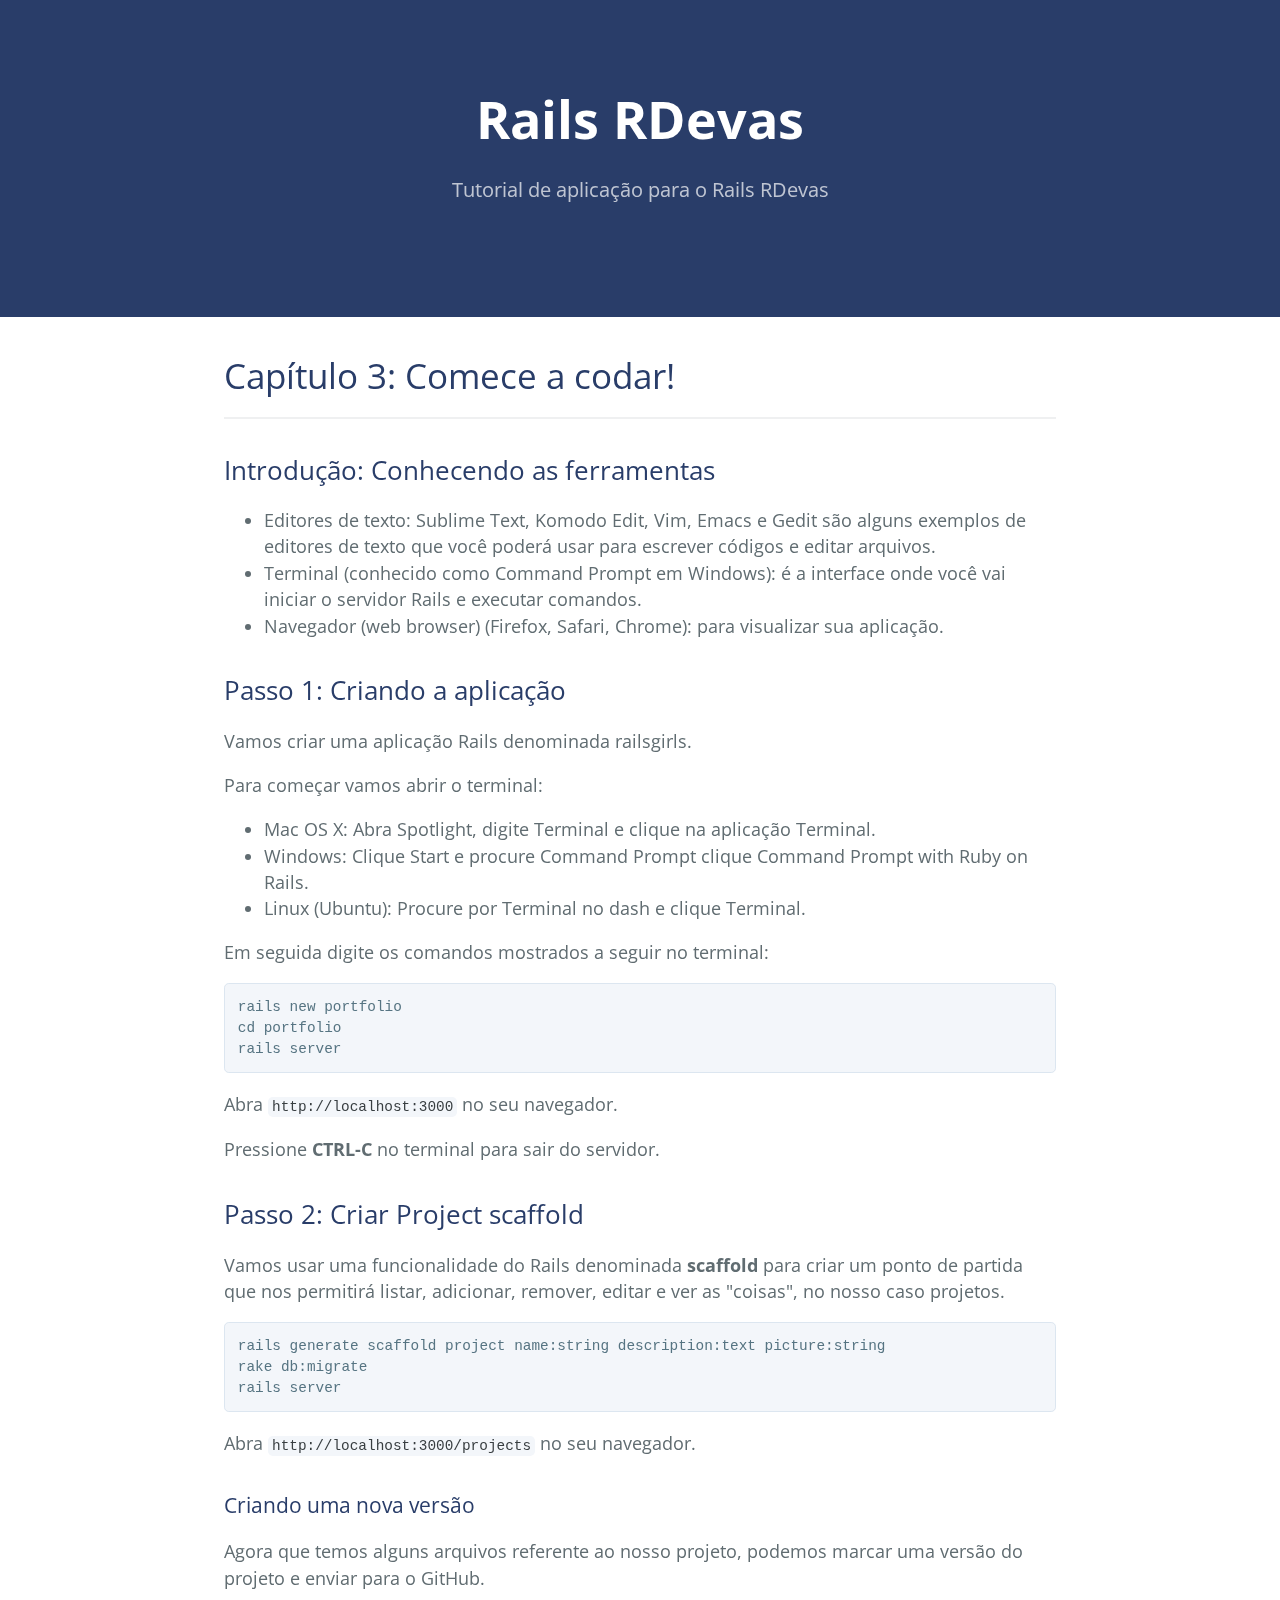
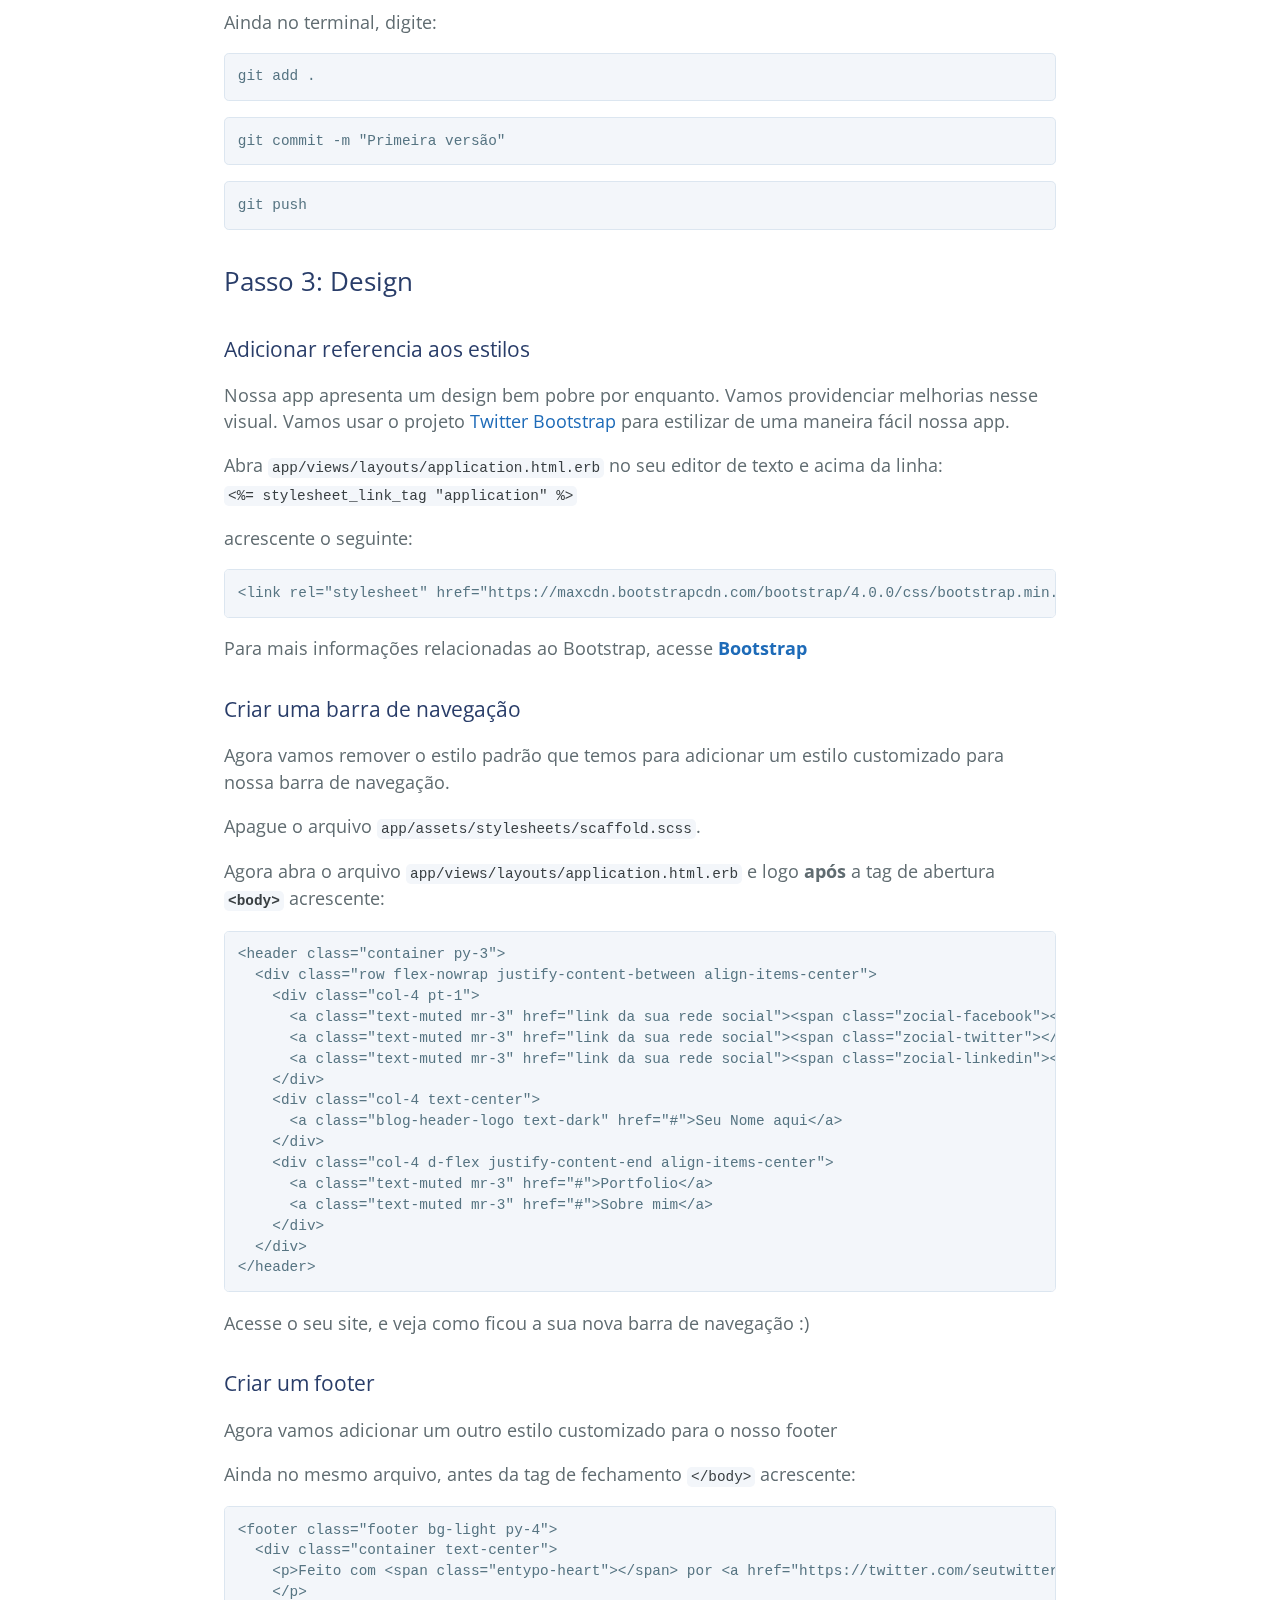
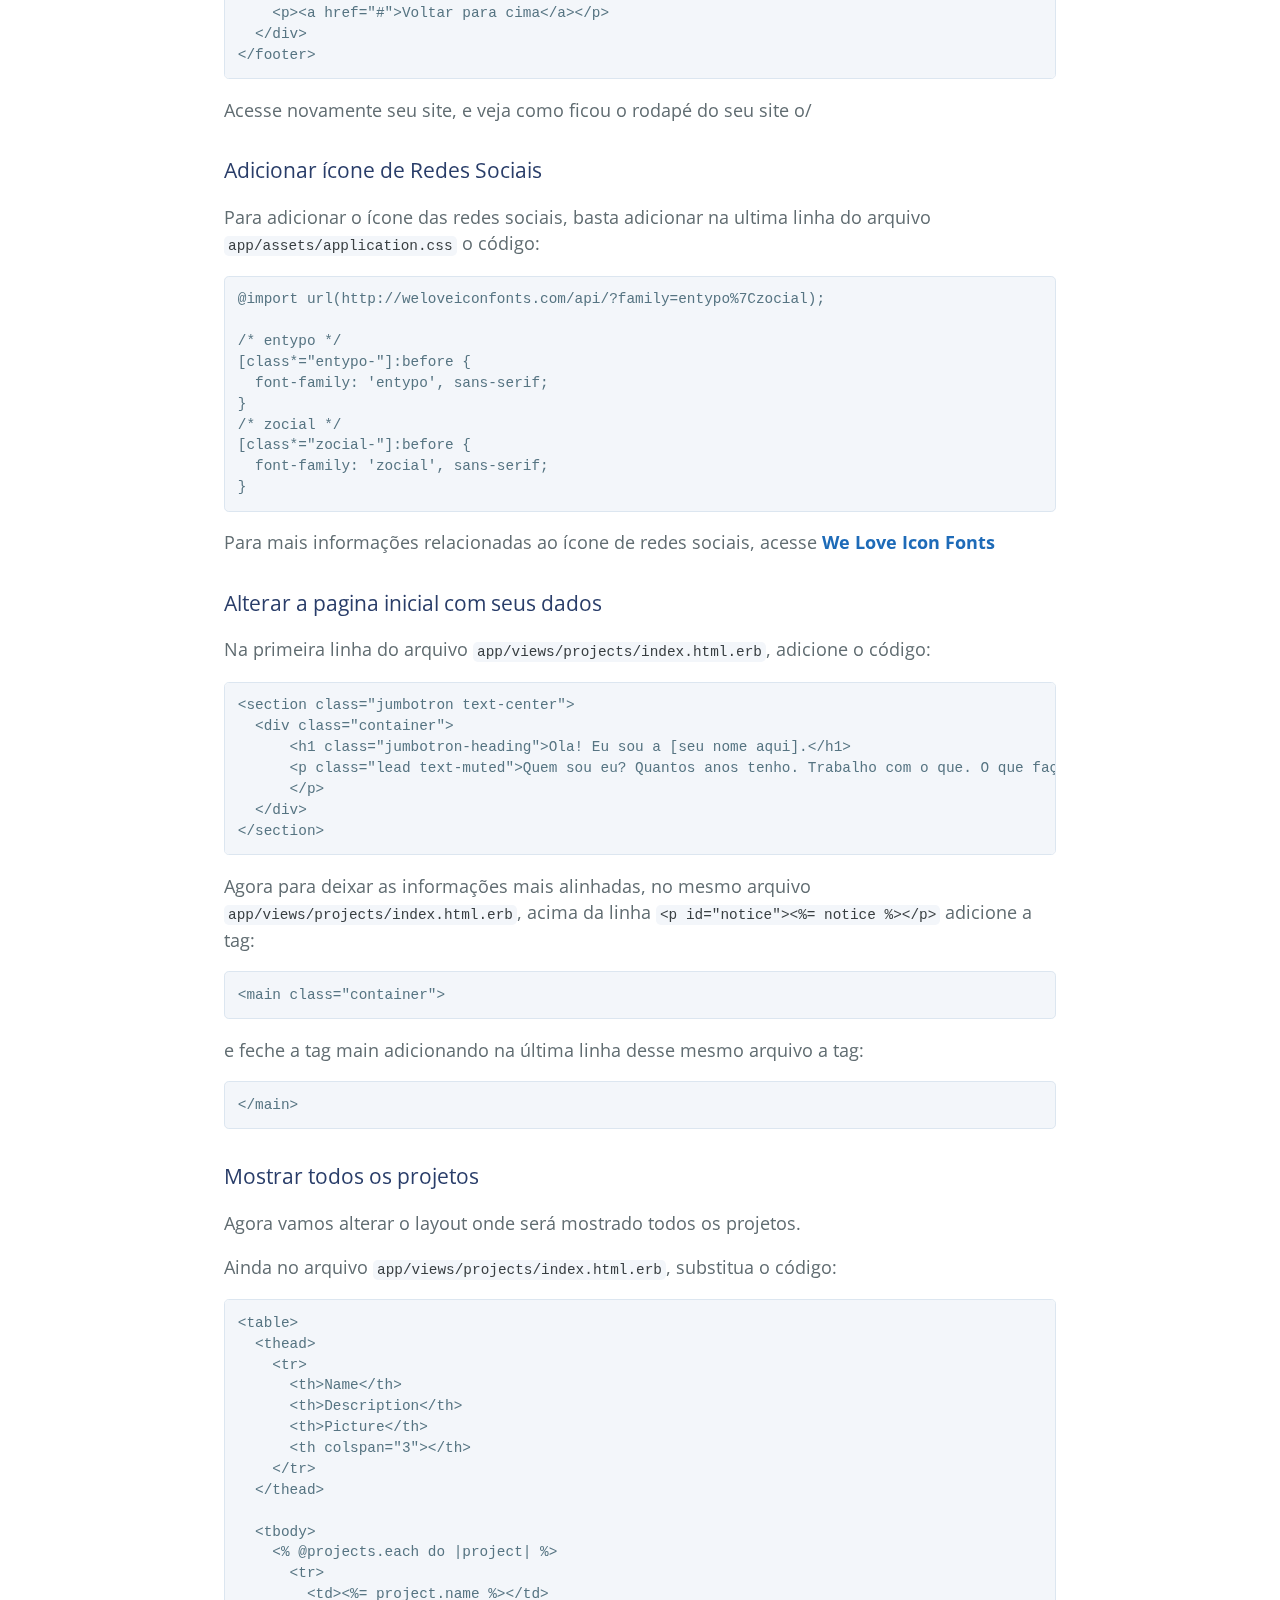
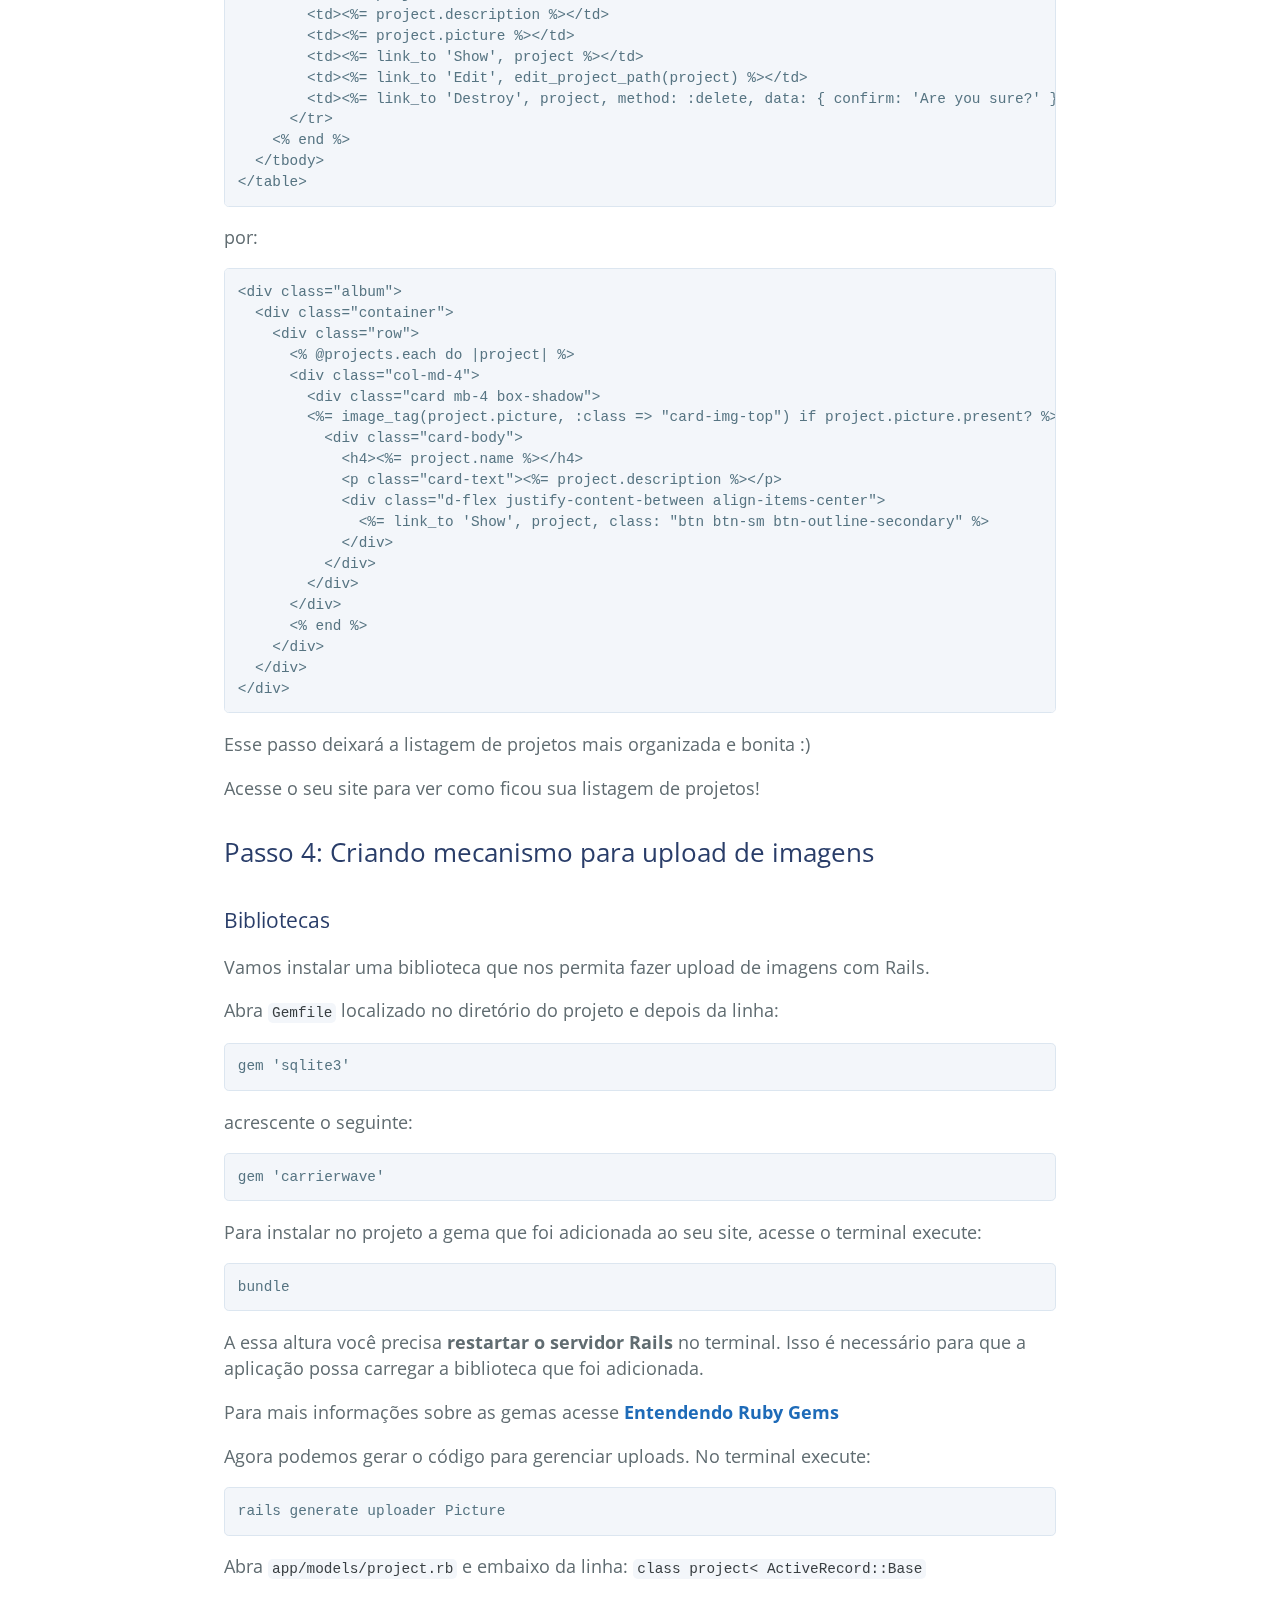
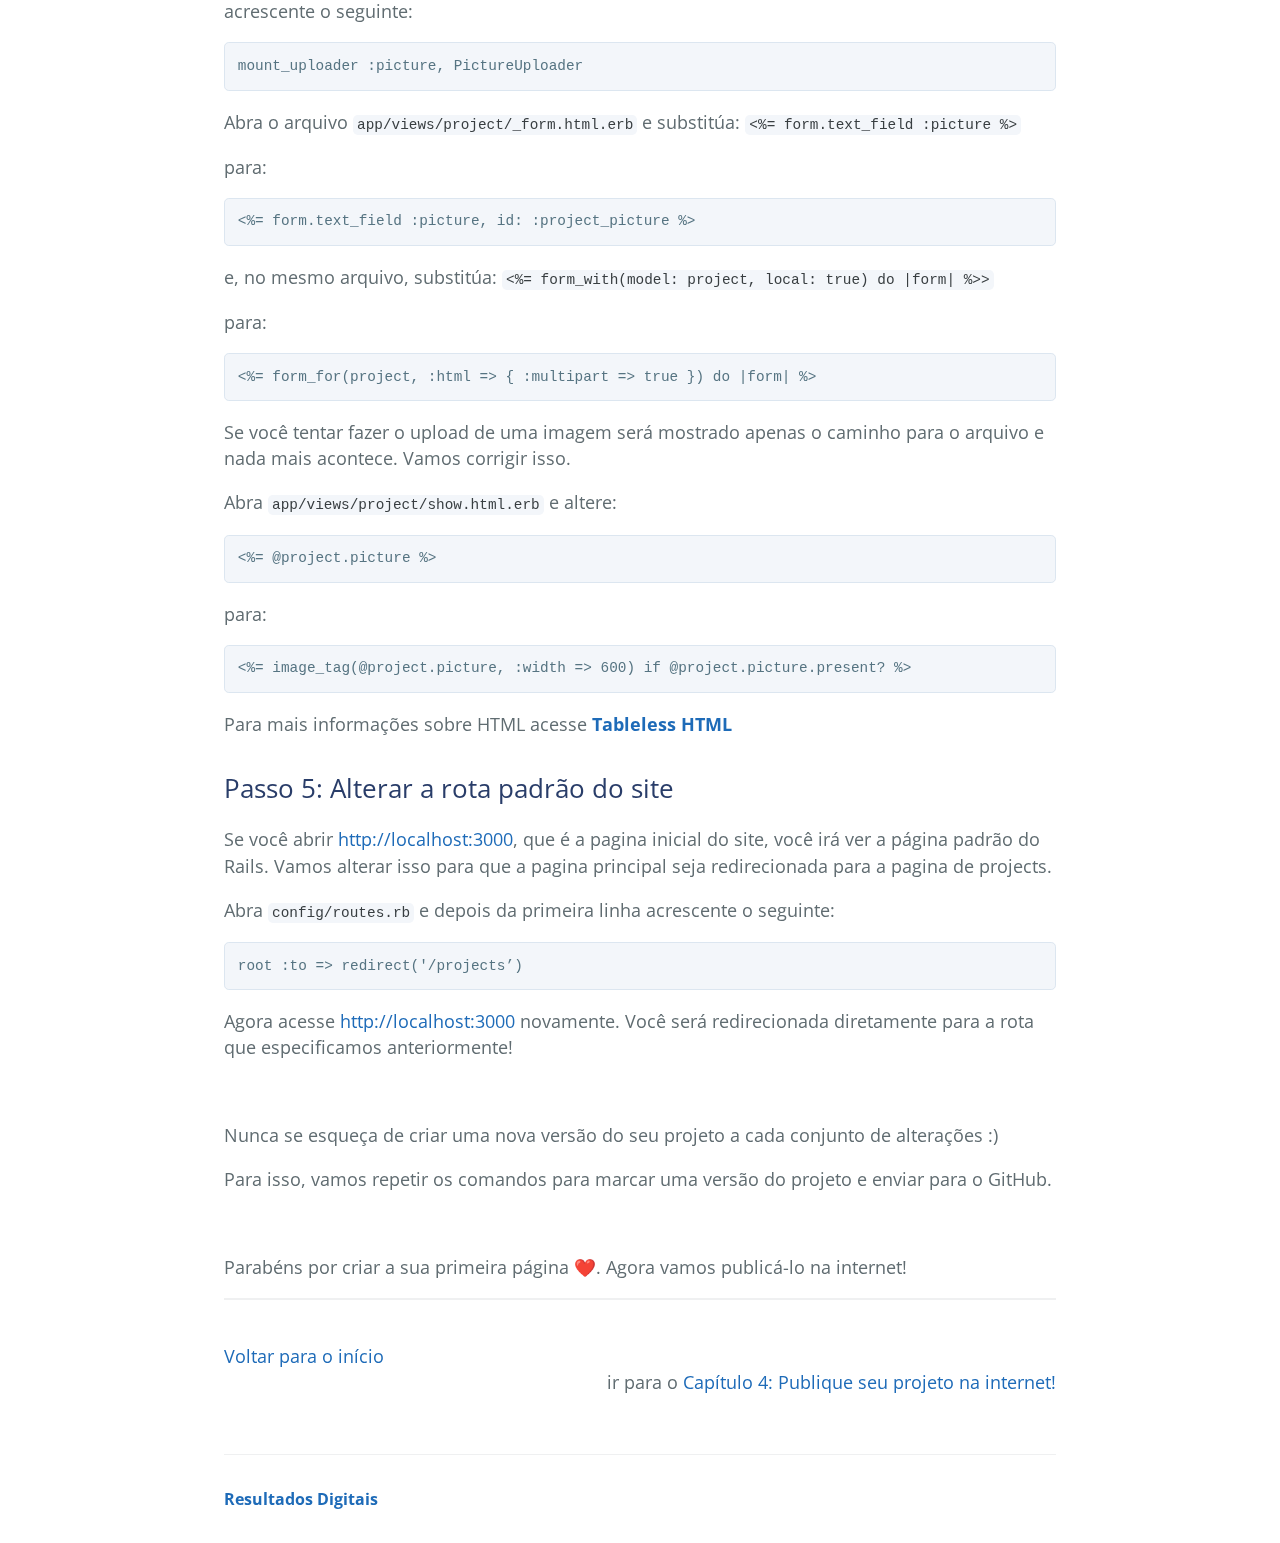
==== commit a69a4765: "Changing foter to rodapé rs" ====
--- a/application.html
+++ b/application.html
@@ -141,7 +141,7 @@
   &lt;/div&gt;
 &lt;/footer&gt;</code></pre>
 
-      <p>Acesse novamente seu site, e veja como ficou o foter do seu site o/</p>
+      <p>Acesse novamente seu site, e veja como ficou o rodapé do seu site o/</p>
 
       <h3>Adicionar ícone de Redes Sociais</h3>
       <p>
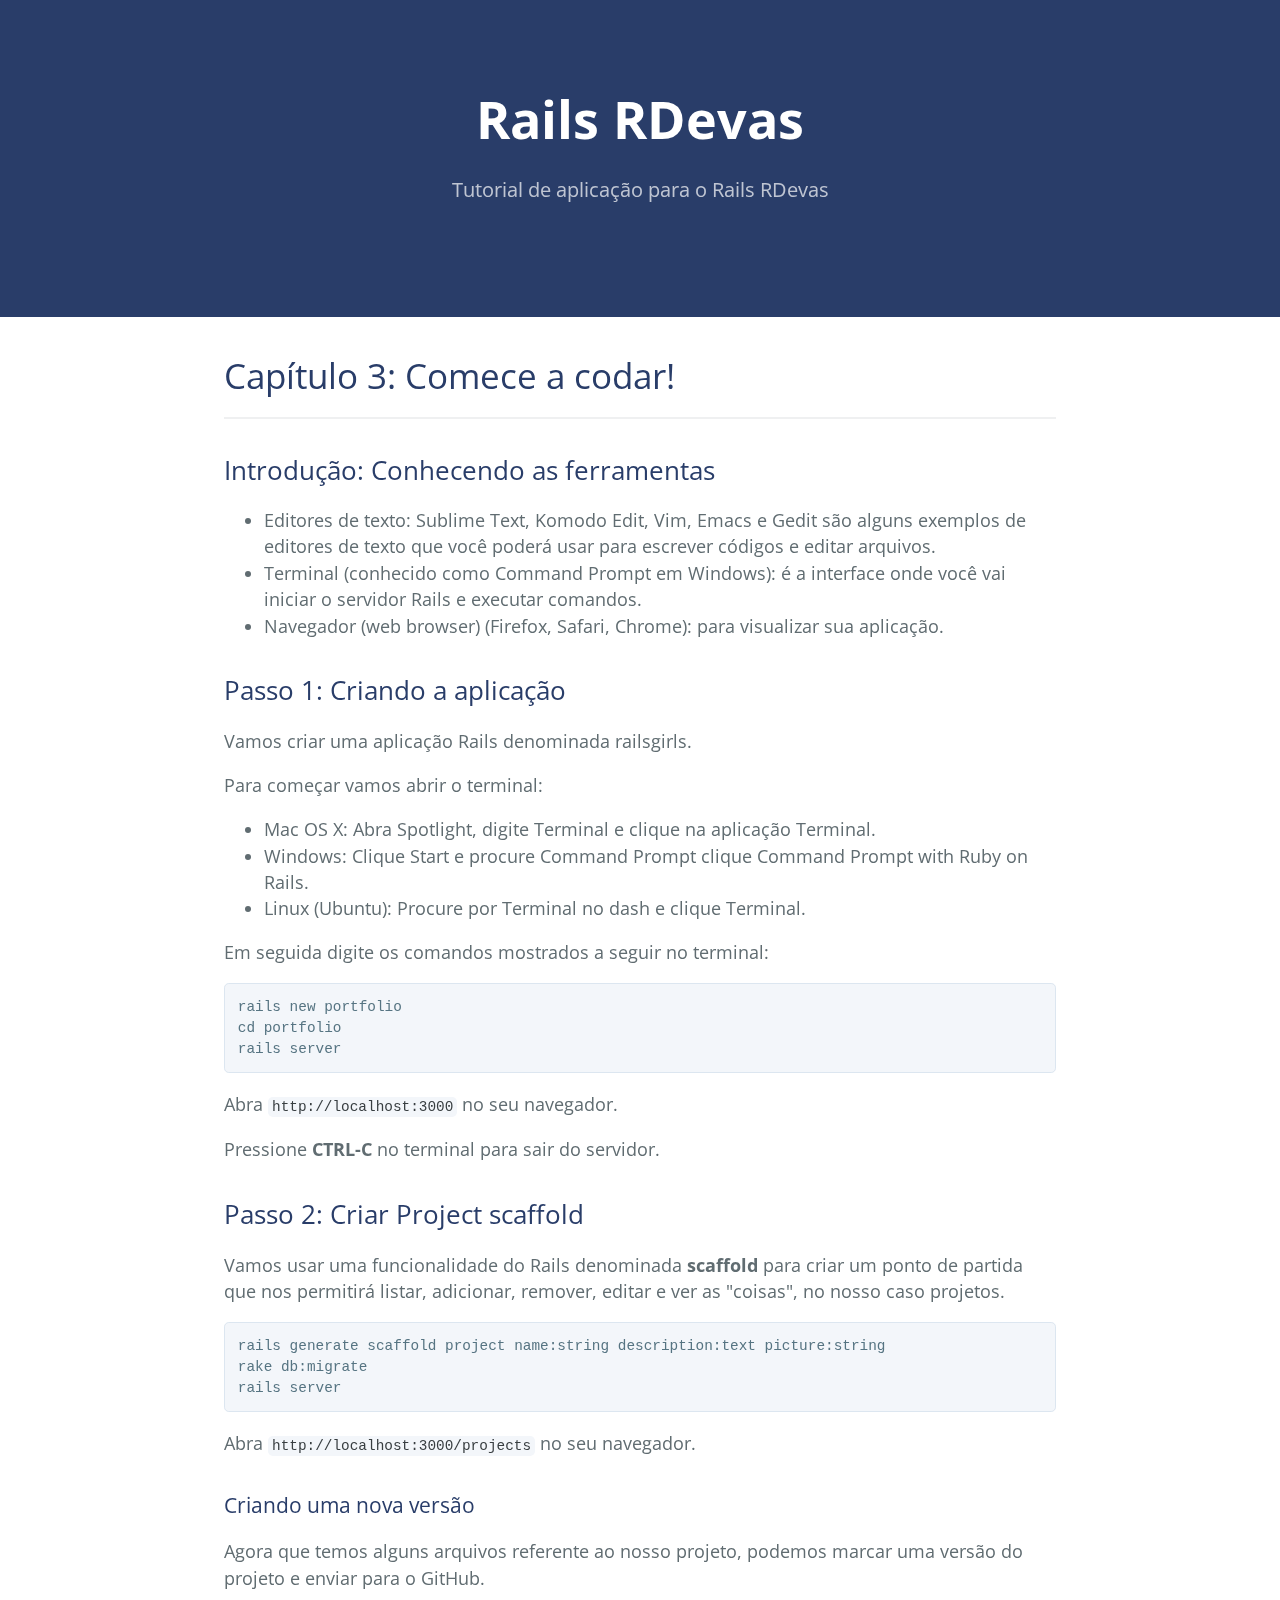
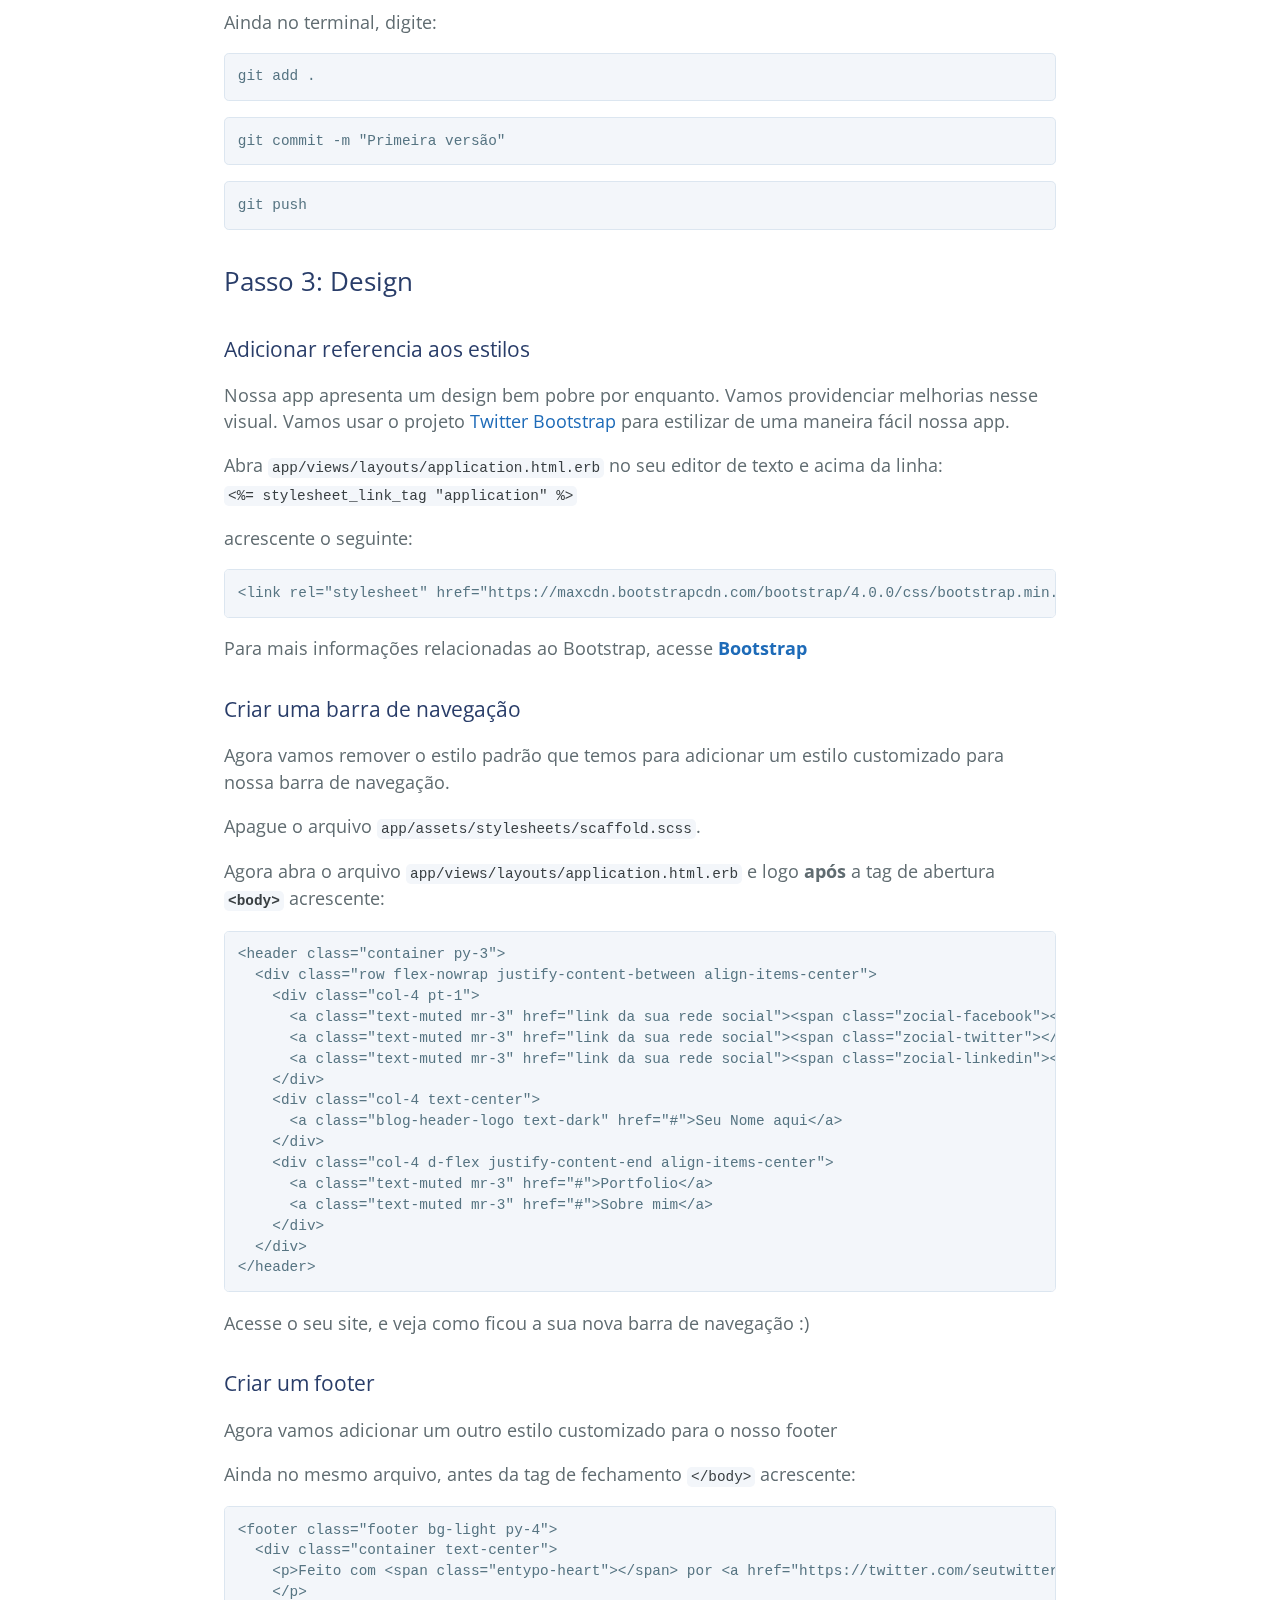
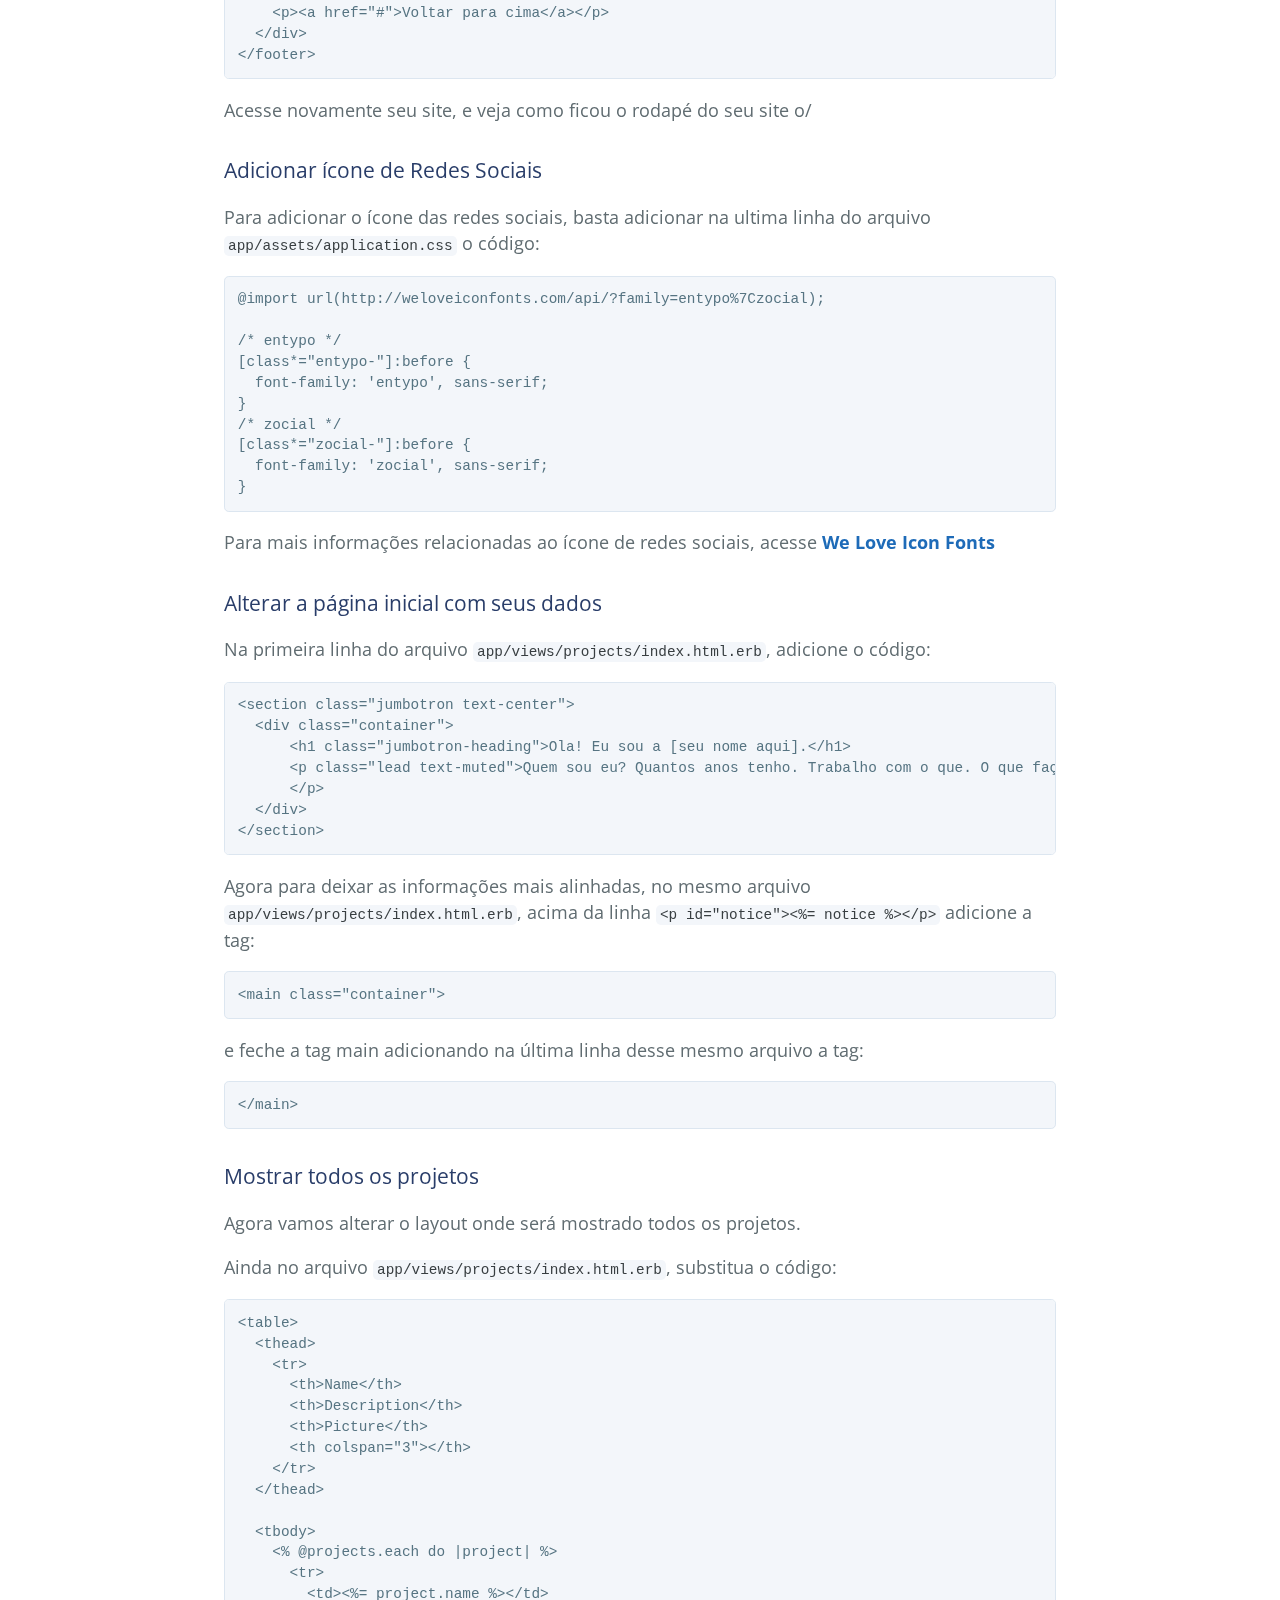
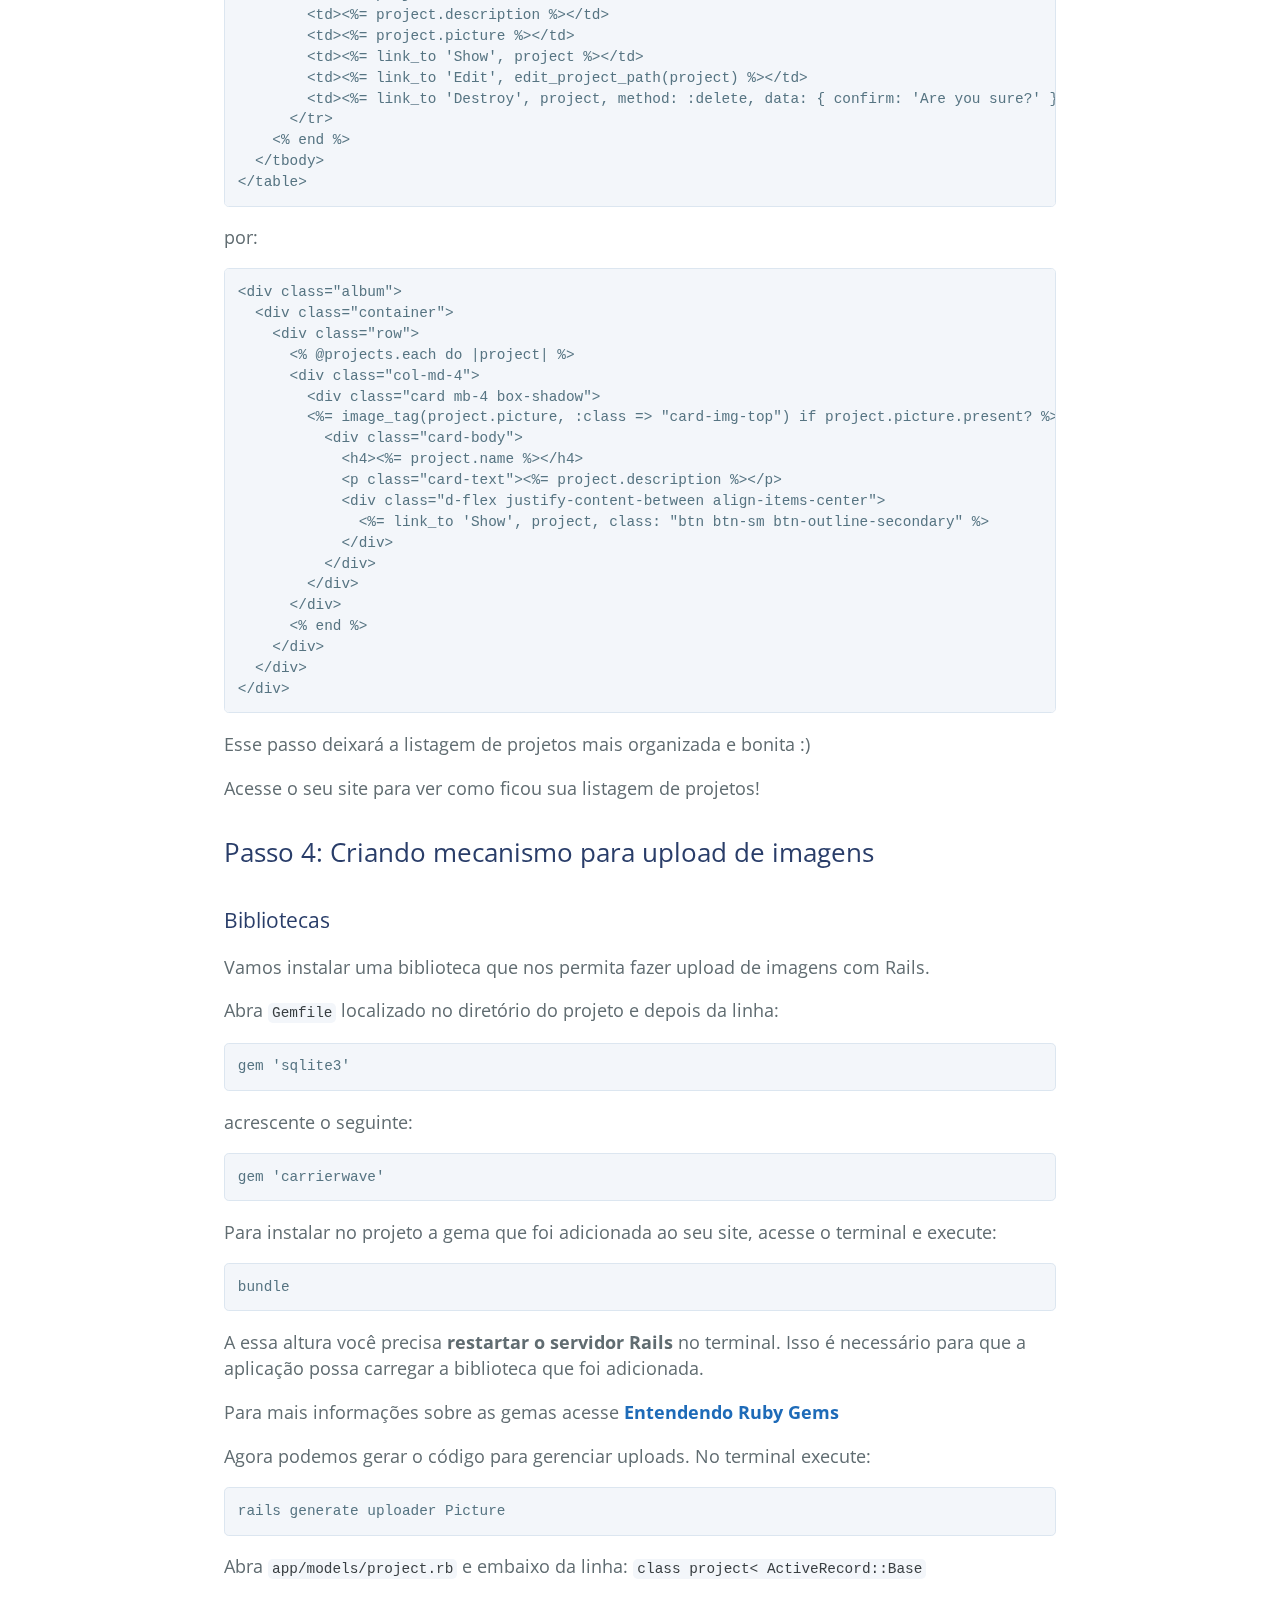
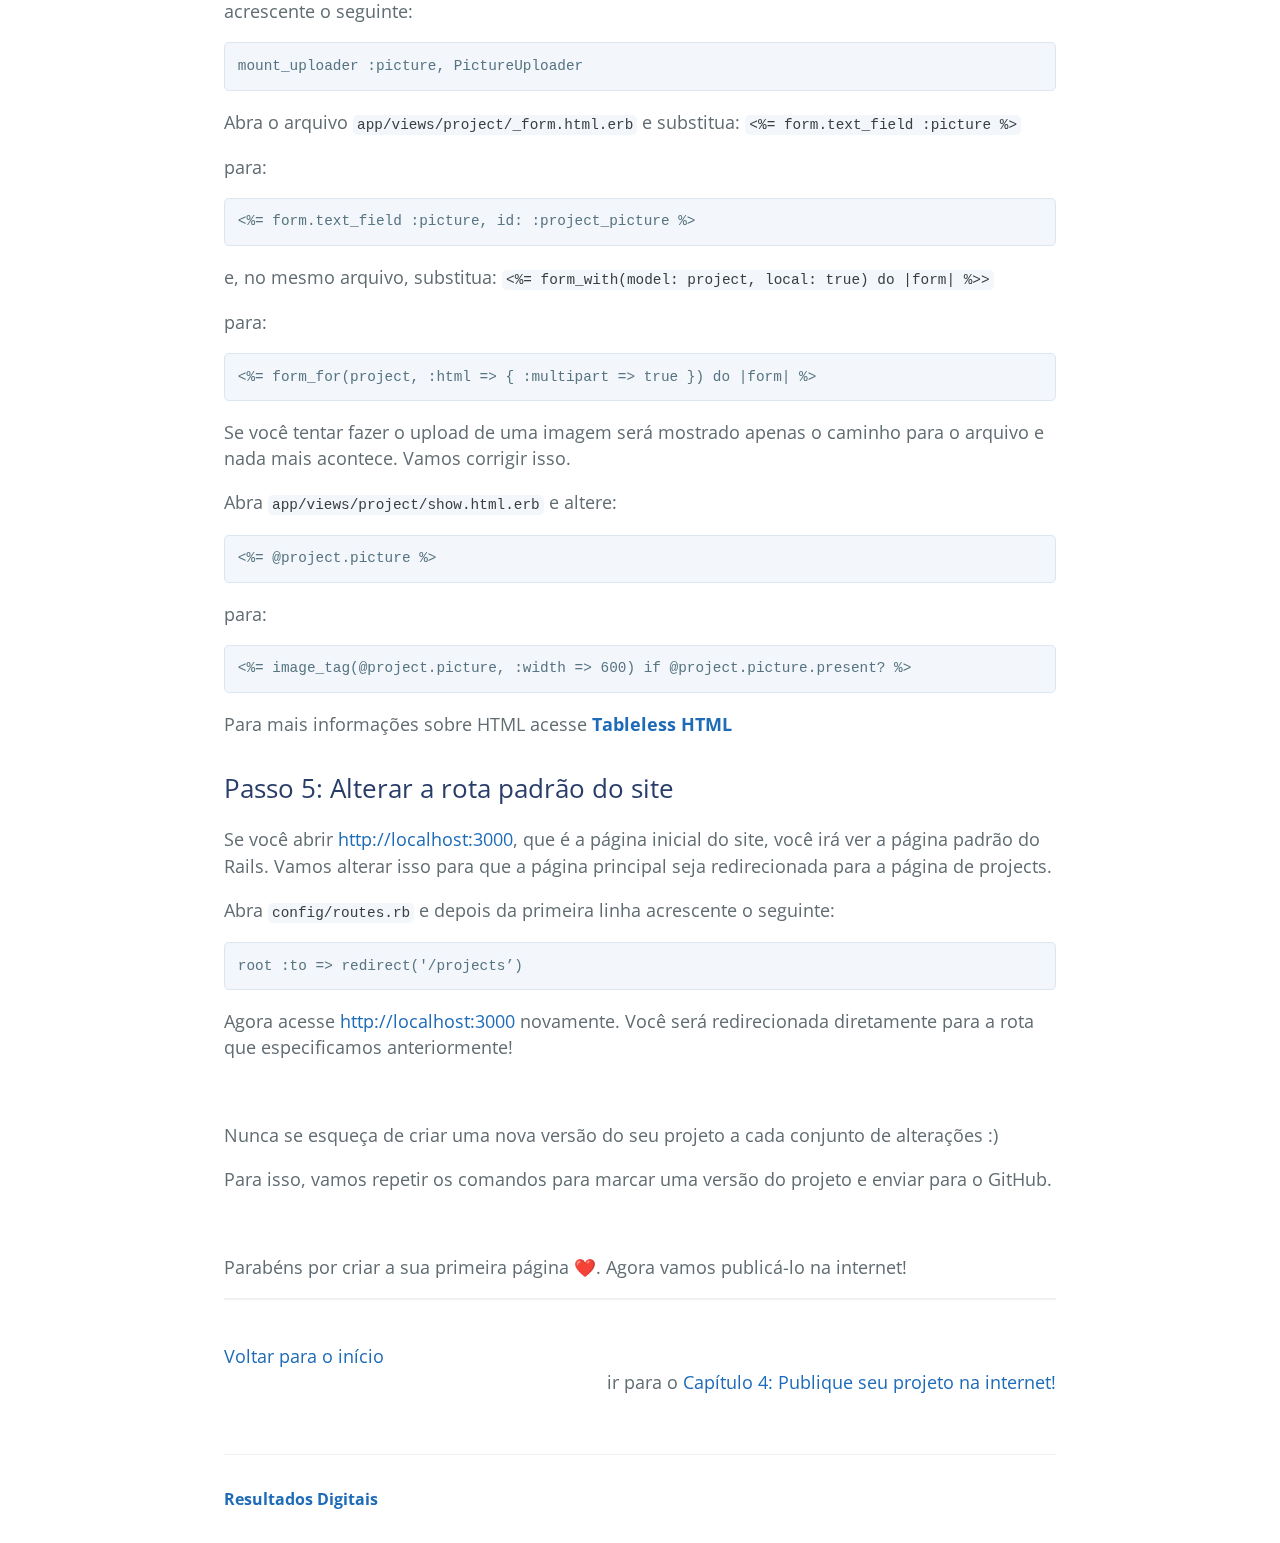
==== commit 0b73240b: "Fix some issues" ====
--- a/application.html
+++ b/application.html
@@ -89,7 +89,7 @@
 
       <p>Nossa app apresenta um design bem pobre por enquanto.
         Vamos providenciar melhorias nesse visual.
-        Vamos usar o projeto <a href="http://getbootstrap.com/">Twitter Bootstrap</a>
+        Vamos usar o projeto <a target="_blank" href="http://getbootstrap.com/">Twitter Bootstrap</a>
         para estilizar de uma maneira fácil nossa app.
       </p>
 
@@ -100,7 +100,7 @@
 
       <p>acrescente o seguinte:</p>
       <pre><code>&lt;link rel="stylesheet" href="https://maxcdn.bootstrapcdn.com/bootstrap/4.0.0/css/bootstrap.min.css" integrity="sha384-Gn5384xqQ1aoWXA+058RXPxPg6fy4IWvTNh0E263XmFcJlSAwiGgFAW/dAiS6JXm" crossorigin="anonymous"&gt;</code></pre>
-      <p>Para mais informações relacionadas ao Bootstrap, acesse <strong><a href="https://getbootstrap.com/">Bootstrap</a></strong></p>
+      <p>Para mais informações relacionadas ao Bootstrap, acesse <strong><a target="_blank" href="https://getbootstrap.com/">Bootstrap</a></strong></p>
 
       <h3>Criar uma barra de navegação</h3>
       <p>Agora vamos remover o estilo padrão que temos para adicionar um estilo customizado para nossa barra de navegação.</p>
@@ -160,9 +160,9 @@
   font-family: 'zocial', sans-serif;
 }</code></pre>
 
-      <p>Para mais informações relacionadas ao ícone de redes sociais, acesse <strong><a href="http://weloveiconfonts.com/">We Love Icon Fonts</a></strong></p>
-
-      <h3>Alterar a pagina inicial com seus dados</h3>
+      <p>Para mais informações relacionadas ao ícone de redes sociais, acesse <strong><a target="_blank" href="http://weloveiconfonts.com/">We Love Icon Fonts</a></strong></p>
+
+      <h3>Alterar a página inicial com seus dados</h3>
       <p>Na primeira linha do arquivo <code>app/views/projects/index.html.erb</code>, adicione o código:</p>
 
       <pre><code>&lt;section class="jumbotron text-center"&gt;
@@ -253,14 +253,14 @@
       <p>acrescente o seguinte:</p>
       <pre><code>gem &#39;carrierwave&#39;</code></pre>
 
-      <p>Para instalar no projeto a gema que foi adicionada ao seu site, acesse o terminal execute:</p>
+      <p>Para instalar no projeto a gema que foi adicionada ao seu site, acesse o terminal e execute:</p>
       <pre><code>bundle</code></pre>
 
 
       <p>A essa altura você precisa <strong>restartar o servidor Rails</strong> no terminal. Isso é necessário para que a aplicação possa carregar a biblioteca que foi adicionada.</p>
 
       <p>
-        Para mais informações sobre as gemas acesse <strong><a href="http://www.akitaonrails.com/2009/2/2/entendendo-rubygems">Entendendo Ruby Gems</a></strong>
+        Para mais informações sobre as gemas acesse <strong><a target="_blank" href="http://www.akitaonrails.com/2009/2/2/entendendo-rubygems">Entendendo Ruby Gems</a></strong>
       </p>
 
       <p>Agora podemos gerar o código para gerenciar uploads. No terminal execute:</p>
@@ -274,13 +274,13 @@
 
       <pre><code>mount_uploader :picture, PictureUploader</code></pre>
 
-      <p>Abra o arquivo <code>app/views/project/_form.html.erb</code> e substitúa: <code>&lt;%= form.text_field :picture %&gt;</code>
+      <p>Abra o arquivo <code>app/views/project/_form.html.erb</code> e substitua: <code>&lt;%= form.text_field :picture %&gt;</code>
       </p>
 
       <p>para:</p>
       <pre><code>&lt;%= form.text_field :picture, id: :project_picture %&gt;</code></pre>
 
-      <p>e, no mesmo arquivo, substitúa: <code>&lt;%= form_with(model: project, local: true) do |form| %&gt;></code></pre>
+      <p>e, no mesmo arquivo, substitua: <code>&lt;%= form_with(model: project, local: true) do |form| %&gt;></code></pre>
       </p>
 
       <p>para:</p>
@@ -294,20 +294,20 @@
       <p>para:</p>
       <pre><code>&lt;%= image_tag(@project.picture, :width =&gt; 600) if @project.picture.present? %&gt;</code></pre>
 
-      <p>Para mais informações sobre HTML acesse <strong><a href="http://tableless.github.io/iniciantes/manual/html/">Tableless HTML</a></strong></p>
+      <p>Para mais informações sobre HTML acesse <strong><a target="_blank" href="http://tableless.github.io/iniciantes/manual/html/">Tableless HTML</a></strong></p>
 
       <h2 id='step_5_finetune_the_routes'>Passo 5: Alterar a rota padrão do site</h2>
 
       <p>
-        Se você abrir <a href="http://localhost:3000">http://localhost:3000</a>, que é a pagina inicial do site, você irá ver a página padrão do Rails. 
-        Vamos alterar isso para que a pagina principal seja redirecionada para a pagina de projects.
+        Se você abrir <a target="_blank" href="http://localhost:3000">http://localhost:3000</a>, que é a página inicial do site, você irá ver a página padrão do Rails.
+        Vamos alterar isso para que a página principal seja redirecionada para a página de projects.
       </p>
 
       <p>Abra <code>config/routes.rb</code> e depois da primeira linha acrescente o seguinte:</p>
       <pre><code>root :to =&gt; redirect('/projects’)</code></pre>
 
       <p>
-        Agora acesse <a href="http://localhost:3000">http://localhost:3000</a> novamente. 
+        Agora acesse <a target="_blank" href="http://localhost:3000">http://localhost:3000</a> novamente.
         Você será redirecionada diretamente para a rota que especificamos anteriormente!
       </p>
       <br>
